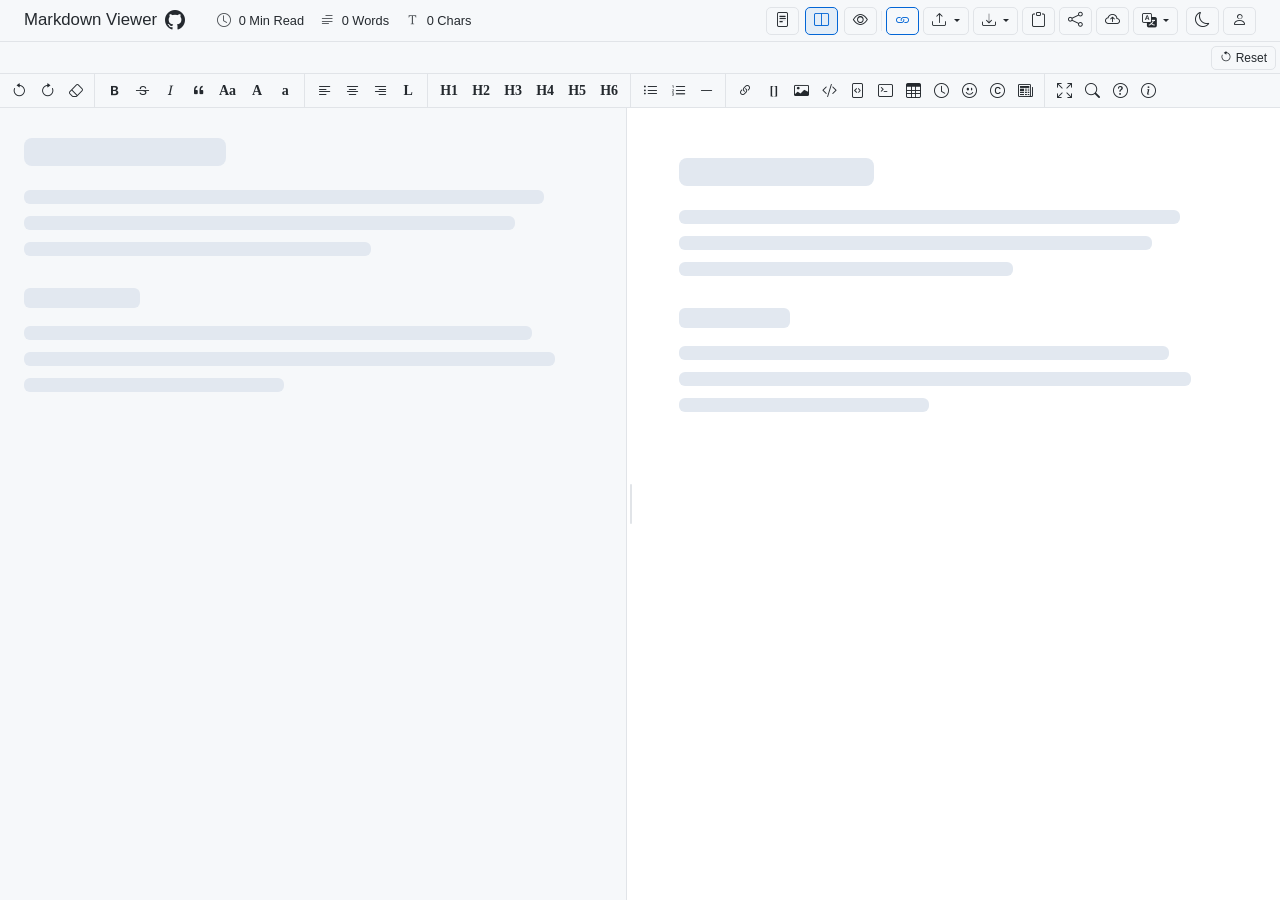
==== index.html @ 0fbd93c2 "share permission ui" ====
<!DOCTYPE html>
<html lang="vi">
<head>
    <meta charset="UTF-8">
    <meta name="viewport" content="width=device-width, initial-scale=1.0">
    <!-- DNS Prefetch & Preconnect CDN Origins to Warm Up Latency -->
    <link rel="preconnect" href="https://cdnjs.cloudflare.com" crossorigin>
    <link rel="preconnect" href="https://cdn.jsdelivr.net" crossorigin>
    <link rel="dns-prefetch" href="https://cdnjs.cloudflare.com">
    <link rel="dns-prefetch" href="https://cdn.jsdelivr.net">

    <!-- PERF-015: Preload critical-path resources for faster discovery -->
    <link rel="preload" href="styles.css" as="style">
    <link rel="preload" href="script.js" as="script">

    <!-- Canonical Link -->
    <link rel="canonical" href="https://markdown.com.vn/">

    <!-- Multilingual Hreflang Tags for Search Crawlers -->
    <link rel="alternate" hreflang="x-default" href="https://markdown.com.vn/" />
    <link rel="alternate" hreflang="en" href="https://markdown.com.vn/?lang=en" />
    <link rel="alternate" hreflang="zh-Hans" href="https://markdown.com.vn/?lang=zh" />
    <link rel="alternate" hreflang="ja" href="https://markdown.com.vn/?lang=ja" />
    <link rel="alternate" hreflang="ko" href="https://markdown.com.vn/?lang=ko" />
    <link rel="alternate" hreflang="pt-BR" href="https://markdown.com.vn/?lang=pt" />
    <link rel="alternate" hreflang="vi" href="https://markdown.com.vn/?lang=vi" />
    <!-- PWA Web Manifest -->
    <link rel="manifest" href="manifest.json">

    <!-- Primary Meta Tags -->
    <meta name="title" content="Trình chỉnh sửa Markdown">
    <meta name="description" content="Công cụ soạn thảo Markdown bảo mật, xem trước trực tiếp, hỗ trợ LaTeX, Mermaid, tô sáng cú pháp và xuất PDF/HTML/MD nhanh chóng trên trình duyệt.">
    <meta name="keywords" content="Trình chỉnh sửa Markdown, GitHub-style markdown, live preview, markdown editor, LaTeX support, Mermaid diagrams, PDF export, syntax highlighting, markdown to HTML, secure markdown tool, client-side markdown viewer, ThisIs-Developer, advanced markdown parser, future markdown viewer, next-gen markdown tool">
    <meta name="author" content="ThisIs-Developer">
    <meta name="robots" content="index, follow">
    <meta name="language" content="Vietnamese">
    <meta name="distribution" content="global">
    <meta name="rating" content="general">

    <!-- Open Graph / Facebook -->
    <meta property="og:type" content="website">
    <meta property="og:url" content="https://markdown.com.vn/">
    <meta property="og:title" content="Công cụ chỉnh sửa Markdown">
    <meta property="og:description" content="Công cụ soạn thảo Markdown bảo mật, xem trước trực tiếp, hỗ trợ LaTeX, Mermaid, tô sáng cú pháp và xuất PDF/HTML/MD nhanh chóng trên trình duyệt.">
    <meta property="og:image" content="https://markdown.com.vn/assets/banner.png">

    <!-- Twitter -->
    <meta property="twitter:card" content="summary_large_image">
    <meta property="twitter:url" content="https://markdown.com.vn/">
    <meta property="twitter:title" content="Trình chỉnh sửa Markdown">
    <meta property="twitter:description" content="Công cụ soạn thảo Markdown bảo mật, xem trước trực tiếp, hỗ trợ LaTeX, Mermaid, tô sáng cú pháp và xuất PDF/HTML/MD nhanh chóng trên trình duyệt.">
    <meta property="twitter:image" content="https://markdown.com.vn/assets/banner.png">
    <style>
      /*body { font-family: Arial, sans-serif; display: flex; flex-direction: column; align-items: center; justify-content: center; height: 100vh; margin: 0; background-color: #f4f4f9; }*/
      /*.container {  text-align: center; }*/
      /*button { background-color: #4285F4; color: white; border: none; padding: 12px 24px; font-size: 16px; border-radius: 4px; cursor: pointer; font-weight: bold; }*/
      /*button:hover { background-color: #357ae8; }*/
      /*.hidden { display: none; }*/
      /*.user-info { margin-top: 20px; }*/
      /*.user-info img { border-radius: 50%; width: 80px; height: 80px; }*/

    </style>
    <!-- JSON-LD Structured Data Schema for Search Rich Snippets -->
    <script type="application/ld+json">
    {
      "@context": "https://schema.org",
      "@type": "WebApplication",
      "name": "Trình chỉnh sửa Markdown",
      "url": "https://markdown.com.vn/",
      "image": "https://markdown.com.vn/assets/icon.png",
      "description": "A powerful GitHub-style Markdown rendering tool with live preview, LaTeX, Mermaid, syntax highlighting, and PDF export.",
      "applicationCategory": "DeveloperApplication",
      "operatingSystem": "All",
      "browserRequirements": "Requires HTML5 compatible browser",
      "author": {
        "@type": "Organization",
        "name": "ThisIs-Developer",
        "url": "https://github.com/ThisIs-Developer"
      },
      "offers": {
        "@type": "Offer",
        "price": "0.00",
        "priceCurrency": "USD"
      }
    }
    </script>

    <title>Trình chỉnh sửa Markdown</title>
    <link href="assets/icon.png" rel="icon" type="image/jpg">
    <!-- Updated libraries to latest versions with Subresource Integrity (SRI) -->
    <link rel="stylesheet" href="https://cdnjs.cloudflare.com/ajax/libs/bootstrap/5.3.2/css/bootstrap.min.css" integrity="sha384-T3c6CoIi6uLrA9TneNEoa7RxnatzjcDSCmG1MXxSR1GAsXEV/Dwwykc2MPK8M2HN" crossorigin="anonymous">
    <link rel="stylesheet" href="https://cdnjs.cloudflare.com/ajax/libs/github-markdown-css/5.3.0/github-markdown.min.css" integrity="sha384-hZuxRjC/Dsr4zEx1JlUhDQqkvqBPp2VLHsgXfnxPq1ULDy1eIdWCiux7nvO1RIZP" crossorigin="anonymous">
    <link rel="preload" href="https://cdn.jsdelivr.net/npm/bootstrap-icons@1.11.3/font/bootstrap-icons.min.css" as="style" integrity="sha384-XGjxtQfXaH2tnPFa9x+ruJTuLE3Aa6LhHSWRr1XeTyhezb4abCG4ccI5AkVDxqC+" crossorigin="anonymous" onload="this.onload=null;this.rel='stylesheet'">
    <noscript><link rel="stylesheet" href="https://cdn.jsdelivr.net/npm/bootstrap-icons@1.11.3/font/bootstrap-icons.min.css" integrity="sha384-XGjxtQfXaH2tnPFa9x+ruJTuLE3Aa6LhHSWRr1XeTyhezb4abCG4ccI5AkVDxqC+" crossorigin="anonymous"></noscript>
    <link rel="stylesheet" href="styles.css">
    
    <!-- Loading order optimized - ensure libraries are loaded asynchronously using defer -->
    <script src="https://cdnjs.cloudflare.com/ajax/libs/marked/9.1.6/marked.min.js" integrity="sha384-odPBjvtXVM/5hOYIr3A1dB+flh0c3wAT3bSesIOqEGmyUA4JoKf/YTWy0XKOYAY7" crossorigin="anonymous" defer></script>
    <script src="https://cdnjs.cloudflare.com/ajax/libs/highlight.js/11.9.0/highlight.min.js" integrity="sha384-F/bZzf7p3Joyp5psL90p/p89AZJsndkSoGwRpXcZhleCWhd8SnRuoYo4d0yirjJp" crossorigin="anonymous" defer></script>
    <script src="https://cdnjs.cloudflare.com/ajax/libs/dompurify/3.0.9/purify.min.js" integrity="sha384-3HPB1XT51W3gGRxAmZ+qbZwRpRlFQL632y8x+adAqCr4Wp3TaWwCLSTAJJKbyWEK" crossorigin="anonymous" defer></script>
    <script src="https://cdnjs.cloudflare.com/ajax/libs/FileSaver.js/2.0.5/FileSaver.min.js" integrity="sha384-PlRSzpewlarQuj5alIadXwjNUX+2eNMKwr0f07ShWYLy8B6TjEbm7ZlcN/ScSbwy" crossorigin="anonymous" defer></script>
    <!-- PERF-002: MathJax, Mermaid, JoyPixels, jsPDF, html2canvas, pako are now lazy-loaded by script.js on first use -->
    <script src="https://cdnjs.cloudflare.com/ajax/libs/js-yaml/4.1.0/js-yaml.min.js" integrity="sha384-+pxiN6T7yvpryuJmE1gM9PX7yQit15auDb+ZwwvJOd/4be2Cie5/IuVXgQb/S9du" crossorigin="anonymous" defer></script>
</head>
<body>
<!--<div class="container">-->
<!--    <h2>Trình chỉnh sửa Markdown</h2>-->

<!--    &lt;!&ndash; Trạng thái chưa đăng nhập &ndash;&gt;-->
<!--    <div id="login-section">-->
<!--        <p>Vui lòng đăng nhập bằng Google để tiếp tục sử dụng công cụ.</p>-->
<!--        <button id="btn-login">Đăng nhập với Google</button>-->
<!--    </div>-->

<!--    &lt;!&ndash; Trạng thái đã đăng nhập &ndash;&gt;-->
<!--    <div id="app-section" class="hidden">-->
<!--        <div class="user-info">-->
<!--            <img id="user-avatar" src="" alt="Avatar">-->
<!--            <h3 id="user-name">Xin chào!</h3>-->
<!--            <p id="user-email"></p>-->
<!--        </div>-->
<!--        <hr>-->


    <div class="app-container">
        <header class="app-header">
            <div class="container-fluid d-flex justify-content-between align-items-center header-container">
                <!-- Left section: Logo, GitHub, Stats -->
                <div class="d-flex align-items-center header-left">
                    <h1 class="h4 mb-0 me-2">Markdown Viewer</h1>
                    <a href="https://github.com/kh0adev/Markdown-Viewer" class="github-link" title="View on GitHub" target="_blank" rel="noopener noreferrer">
                        <i class="bi bi-github"></i>
                    </a>
                    <div id="stats-container" class="stats-container d-flex align-items-center d-none d-md-flex">
                        <div class="stat-item me-3">
                            <i class="bi bi-clock me-1"></i> <span id="reading-time">0</span> <span id="lbl-min-read">Min Read</span>
                        </div>
                        <div class="stat-item me-3">
                            <i class="bi bi-text-paragraph me-1"></i> <span id="word-count">0</span> <span id="lbl-words">Words</span>
                        </div>
                        <div class="stat-item">
                            <i class="bi bi-fonts me-1"></i> <span id="char-count">0</span> <span id="lbl-chars">Chars</span>
                        </div>
                    </div>
                </div>

                <!-- Right section: Toolbar -->
                <div class="toolbar d-none d-md-flex header-right">
                    <div class="toolbar-group view-toolbar" role="group" aria-label="View mode">
                        <button class="tool-button view-toggle-btn" data-view-mode="editor" aria-pressed="false" title="Editor only" aria-label="Editor only">
                            <i class="bi bi-file-text"></i>
                        </button>
                        <button class="tool-button view-toggle-btn is-active" data-view-mode="split" aria-pressed="true" title="Split view" aria-label="Split view">
                            <i class="bi bi-layout-split"></i>
                        </button>
                        <button class="tool-button view-toggle-btn" data-view-mode="preview" aria-pressed="false" title="Preview only" aria-label="Preview only">
                            <i class="bi bi-eye"></i>
                        </button>
                    </div>
                    <span class="toolbar-divider" aria-hidden="true"></span>
                    <button id="toggle-sync" class="tool-button sync-enabled sync-active" title="Toggle Sync Scrolling">
                        <i class="bi bi-link"></i> <span class="btn-text">Sync Off</span>
                    </button>
                    <div class="dropdown">
                        <button class="tool-button dropdown-toggle" type="button" id="importDropdown" data-bs-toggle="dropdown" aria-expanded="false" title="Import Markdown">
                            <i class="bi bi-upload"></i> <span class="btn-text">Import</span>
                        </button>
                        <ul class="dropdown-menu" aria-labelledby="importDropdown">
                            <li><a class="dropdown-item" href="#" id="import-from-file"><i class="bi bi-upload me-2"></i>From files</a></li>
                            <li><a class="dropdown-item" href="#" id="import-from-github"><i class="bi bi-github me-2"></i>From GitHub</a></li>
                        </ul>
                    </div>
                    <input type="file" id="file-input" class="file-input" accept=".md,.markdown,text/markdown">
                    
                    <div class="dropdown">
                        <button class="tool-button dropdown-toggle" type="button" id="exportDropdown" data-bs-toggle="dropdown" aria-expanded="false" title="Export Markdown">
                            <i class="bi bi-download"></i> <span class="btn-text">Export</span>
                        </button>
                        <ul class="dropdown-menu" aria-labelledby="exportDropdown">
                            <li><a class="dropdown-item" href="#" id="export-md"><i class="bi bi-file-earmark-text me-2"></i>Markdown (.md)</a></li>
                            <li><a class="dropdown-item" href="#" id="export-html"><i class="bi bi-file-earmark-code me-2"></i>HTML</a></li>
                            <li><a class="dropdown-item" href="#" id="export-pdf"><i class="bi bi-file-earmark-pdf me-2"></i>PDF</a></li>
                        </ul>
                    </div>
                    
                    <button id="copy-markdown-button" class="tool-button" title="Copy Markdown">
                        <i class="bi bi-clipboard"></i> <span class="btn-text">Copy</span>
                    </button>
                    
                    <button id="share-button" class="tool-button" title="Share via URL">
                        <i class="bi bi-share"></i> <span class="btn-text">Share</span>
                    </button>
                    
                    <button id="auto-share-btn" class="tool-button auto-share-off" title="Auto-share: Off — Save changes to cloud automatically">
                        <i class="bi bi-cloud-arrow-up"></i> <span class="btn-text">Auto Share</span>
                    </button>
                    
                    <div class="dropdown me-1">
                        <button class="tool-button dropdown-toggle" type="button" id="languageDropdown" data-bs-toggle="dropdown" aria-expanded="false" title="Switch Language">
                            <i class="bi bi-translate"></i> <span id="current-lang-label" class="btn-text">Tiếng Việt</span>
                        </button>
                        <ul class="dropdown-menu dropdown-menu-end" aria-labelledby="languageDropdown">
                            <li><a class="dropdown-item lang-select-item active" href="#" data-lang="en">🇺🇸 English</a></li>
                            <li><a class="dropdown-item lang-select-item" href="#" data-lang="zh">🇨🇳 简体中文</a></li>
                            <li><a class="dropdown-item lang-select-item" href="#" data-lang="ja">🇯🇵 日本語</a></li>
                            <li><a class="dropdown-item lang-select-item" href="#" data-lang="ko">🇰🇷 한국어</a></li>
                            <li><a class="dropdown-item lang-select-item" href="#" data-lang="pt">🇧🇷 Português (Brasil)</a></li>
                            <li><a class="dropdown-item lang-select-item" href="#" data-lang="vi">🇻🇳 Tiếng Việt</a></li>
                        </ul>
                    </div>

                    <button id="theme-toggle" class="tool-button" title="Toggle Dark Mode">
                        <i class="bi bi-moon"></i>
                    </button>

                    <button id="btn-login" class="tool-button" hidden title="Đăng nhập với Google">
                        <i class="bi bi-person"></i>
                    </button>
                    <button id="btn-account" class="tool-button" title="Tài khoản">
                        <i class="bi bi-person"></i>
                    </button>
                    <div id="account-dropdown" class="account-dropdown">
                        <div class="account-dropdown-header">
                            <img id="account-dropdown-avatar" class="account-dropdown-avatar" src="" alt="">
                            <div class="account-dropdown-user">
                                <span id="account-dropdown-name" class="account-dropdown-name"></span>
                                <span id="account-dropdown-email" class="account-dropdown-email"></span>
                            </div>
                        </div>
                        <div class="account-dropdown-divider"></div>
                        <div class="account-dropdown-docs-header">
                            <i class="bi bi-files"></i> Tài liệu của tôi
                        </div>
                        <div id="account-dropdown-docs" class="account-dropdown-docs">
                            <div class="account-dropdown-docs-loading">
                                <i class="bi bi-arrow-repeat"></i> Đang tải...
                            </div>
                        </div>
                        <div class="account-dropdown-divider"></div>
                        <button id="account-dropdown-logout" class="account-dropdown-item account-dropdown-item-danger">
                            <i class="bi bi-box-arrow-right"></i> Đăng xuất
                        </button>
                    </div>
                </div>
                
                <!-- Hamburger menu for mobile -->
                <div class="mobile-menu d-md-none">
                    <button id="mobile-menu-toggle" class="tool-button" title="Menu">
                        <i class="bi bi-list"></i>
                    </button>
                    
                    <div id="mobile-menu-panel" class="mobile-menu-panel">
                        <div class="mobile-menu-header">
                            <h2 class="h5 m-0">Menu</h2>
                            <button id="close-mobile-menu" class="tool-button" aria-label="Close menu">
                                <i class="bi bi-x-lg"></i>
                            </button>
                        </div>

                        <!-- Mobile Document Tabs Section -->
                        <div class="mobile-tabs-section mb-3">
                            <div class="mobile-tabs-header">
                                <span class="mobile-tabs-label"><i class="bi bi-files me-1"></i> Documents</span>
                                <button id="mobile-new-tab-btn" class="mobile-new-tab-btn" title="New document" aria-label="New document">
                                    <i class="bi bi-plus-lg"></i>
                                </button>
                            </div>
                            <div id="mobile-tab-list" class="mobile-tab-list" role="tablist" aria-label="Document tabs">
                                <!-- Dynamically populated by JavaScript -->
                            </div>
                            <button id="mobile-tab-reset-btn" class="tab-reset-btn mt-2 w-100" title="Reset all files" aria-label="Reset all files">
                                <i class="bi bi-arrow-counterclockwise"></i> Reset all files
                            </button>
                        </div>

                        <!-- Story 1.4: Mobile View Mode Buttons -->
                        <div class="mobile-view-mode-group mb-3" role="group" aria-label="View mode">
                            <button class="mobile-view-mode-btn" data-mode="editor" aria-pressed="false" title="Editor only">
                                <i class="bi bi-file-text"></i>
                                <span>Editor</span>
                            </button>
                            <button class="mobile-view-mode-btn active" data-mode="split" aria-pressed="true" title="Split view">
                                <i class="bi bi-layout-split"></i>
                                <span>Split</span>
                            </button>
                            <button class="mobile-view-mode-btn" data-mode="preview" aria-pressed="false" title="Preview only">
                                <i class="bi bi-eye"></i>
                                <span>Preview</span>
                            </button>
                        </div>

                        <div class="mobile-stats-container mb-3">
                            <div class="stat-item mb-2">
                                <i class="bi bi-clock me-1"></i> <span id="mobile-reading-time">0</span> <span id="lbl-mobile-min-read">Min Read</span>
                            </div>
                            <div class="stat-item mb-2">
                                <i class="bi bi-text-paragraph me-1"></i> <span id="mobile-word-count">0</span> <span id="lbl-mobile-words">Words</span>
                            </div>
                            <div class="stat-item">
                                <i class="bi bi-fonts me-1"></i> <span id="mobile-char-count">0</span> <span id="lbl-mobile-chars">Chars</span>
                            </div>
                        </div>

                        <div class="mobile-menu-items">
                            <button id="mobile-toggle-sync" class="mobile-menu-item tool-button sync-enabled sync-active" title="Toggle Sync Scrolling">
                                <i class="bi bi-link"></i> Sync Off
                            </button>
                            
                            <button id="mobile-import-button" class="mobile-menu-item" title="Import from files">
                                <i class="bi bi-upload me-2"></i> Import from files
                            </button>
                            
                            <button id="mobile-import-github-button" class="mobile-menu-item" title="Import from GitHub">
                                <i class="bi bi-github me-2"></i> Import from GitHub
                            </button>
                            
                            <button id="mobile-export-md" class="mobile-menu-item" title="Export as Markdown">
                                <i class="bi bi-file-earmark-text me-2"></i> Export as Markdown
                            </button>
                            
                            <button id="mobile-export-html" class="mobile-menu-item" title="Export as HTML">
                                <i class="bi bi-file-earmark-code me-2"></i> Export as HTML
                            </button>
                            
                            <button id="mobile-export-pdf" class="mobile-menu-item" title="Export as PDF">
                                <i class="bi bi-file-earmark-pdf me-2"></i> Export as PDF
                            </button>
                            
                            <button id="mobile-copy-markdown" class="mobile-menu-item" title="Copy Markdown">
                                <i class="bi bi-clipboard me-2"></i> Copy
                            </button>
                            
                            <button id="mobile-share-button" class="mobile-menu-item" title="Share via URL">
                                <i class="bi bi-share me-2"></i> Share
                            </button>
                            
                            <button id="mobile-auto-share-btn" class="mobile-menu-item auto-share-off" title="Auto-share: Off">
                                <i class="bi bi-cloud-arrow-up me-2"></i> Auto Share
                            </button>
                            
                            <button id="mobile-direction-toggle" class="mobile-menu-item" title="Toggle RTL/LTR">
                                <i class="bi bi-text-right me-2"></i> Switch to RTL
                            </button>
                            <div class="mobile-menu-item dropdown w-100 p-0 border-0">
                                <button class="mobile-menu-item w-100 text-start dropdown-toggle" type="button" id="mobileLanguageDropdown" data-bs-toggle="dropdown" aria-expanded="false" title="Switch Language">
                                    <i class="bi bi-translate me-2"></i> Language: <span id="mobile-current-lang-label">Tiếng Việt</span>
                                </button>
                                <ul class="dropdown-menu w-100" aria-labelledby="mobileLanguageDropdown">
                                    <li><a class="dropdown-item lang-select-item active" href="#" data-lang="en">us English</a></li>
                                    <li><a class="dropdown-item lang-select-item" href="#" data-lang="zh">CN 简体中文</a></li>
                                    <li><a class="dropdown-item lang-select-item" href="#" data-lang="ja">JP 日本語</a></li>
                                    <li><a class="dropdown-item lang-select-item" href="#" data-lang="ko">KR 한국어</a></li>
                                    <li><a class="dropdown-item lang-select-item" href="#" data-lang="pt">BR Português (Brasil)</a></li>
                                    <li><a class="dropdown-item lang-select-item" href="#" data-lang="vi">VN Tiếng Việt</a></li>
                                </ul>
                            </div>
                            <button id="mobile-theme-toggle" class="mobile-menu-item" title="Toggle Dark Mode">
                                <i class="bi bi-moon me-2"></i> Dark Mode
                            </button>
                        </div>
                    </div>
                    
                    <div id="mobile-menu-overlay"></div>
                </div>
            </div>
        </header>

        <!-- Tab Bar -->
        <div class="tab-bar" id="tab-bar">
          <div class="tab-list" id="tab-list" role="tablist" aria-label="Document tabs"></div>
          <button class="tab-reset-btn" id="tab-reset-btn" title="Reset all files" aria-label="Reset all files">
            <i class="bi bi-arrow-counterclockwise"></i> Reset
          </button>
        </div>

        <!-- Markdown Formatting Toolbar -->
        <div class="markdown-format-toolbar" id="markdown-format-toolbar" role="toolbar" aria-label="Thanh công cụ định dạng Markdown">
          <div class="markdown-toolbar-group">
            <button type="button" class="markdown-tool-btn" data-md-action="undo" title="Hoàn tác" aria-label="Hoàn tác"><i class="bi bi-arrow-counterclockwise"></i></button>
            <button type="button" class="markdown-tool-btn" data-md-action="redo" title="Làm lại" aria-label="Làm lại"><i class="bi bi-arrow-clockwise"></i></button>
            <button type="button" class="markdown-tool-btn" data-md-action="clear-formatting" title="Xóa định dạng Markdown" aria-label="Xóa định dạng Markdown"><i class="bi bi-eraser"></i></button>
          </div>
          <div class="markdown-toolbar-group">
            <button type="button" class="markdown-tool-btn" data-md-action="bold" title="In đậm" aria-label="In đậm"><i class="bi bi-type-bold"></i></button>
            <button type="button" class="markdown-tool-btn" data-md-action="strike" title="Gạch ngang" aria-label="Gạch ngang"><i class="bi bi-type-strikethrough"></i></button>
            <button type="button" class="markdown-tool-btn" data-md-action="italic" title="In nghiêng" aria-label="In nghiêng"><i class="bi bi-type-italic"></i></button>
            <button type="button" class="markdown-tool-btn" data-md-action="quote" title="Trích dẫn" aria-label="Trích dẫn"><i class="bi bi-quote"></i></button>
            <button type="button" class="markdown-tool-btn text-tool" data-md-action="title-case" title="Viết hoa chữ cái đầu" aria-label="Viết hoa chữ cái đầu">Aa</button>
            <button type="button" class="markdown-tool-btn text-tool" data-md-action="uppercase" title="Viết hoa toàn bộ" aria-label="Viết hoa toàn bộ">A</button>
            <button type="button" class="markdown-tool-btn text-tool" data-md-action="lowercase" title="Viết thường toàn bộ" aria-label="Viết thường toàn bộ">a</button>
          </div>
          <div class="markdown-toolbar-group">
            <button type="button" class="markdown-tool-btn" data-md-action="align-left" title="Căn trái" aria-label="Căn trái"><i class="bi bi-text-left"></i></button>
            <button type="button" class="markdown-tool-btn" data-md-action="align-center" title="Căn giữa" aria-label="Căn giữa"><i class="bi bi-text-center"></i></button>
            <button type="button" class="markdown-tool-btn" data-md-action="align-right" title="Căn phải" aria-label="Căn phải"><i class="bi bi-text-right"></i></button>
            <button type="button" id="direction-toggle" class="markdown-tool-btn text-tool" title="Chuyển sang RTL" aria-label="Chuyển hướng văn bản" aria-pressed="false">L</button>
          </div>
          <div class="markdown-toolbar-group heading-group">
            <button type="button" class="markdown-tool-btn text-tool" data-md-action="heading" data-md-level="1" title="Tiêu đề 1" aria-label="Tiêu đề 1">H1</button>
            <button type="button" class="markdown-tool-btn text-tool" data-md-action="heading" data-md-level="2" title="Tiêu đề 2" aria-label="Tiêu đề 2">H2</button>
            <button type="button" class="markdown-tool-btn text-tool" data-md-action="heading" data-md-level="3" title="Tiêu đề 3" aria-label="Tiêu đề 3">H3</button>
            <button type="button" class="markdown-tool-btn text-tool" data-md-action="heading" data-md-level="4" title="Tiêu đề 4" aria-label="Tiêu đề 4">H4</button>
            <button type="button" class="markdown-tool-btn text-tool" data-md-action="heading" data-md-level="5" title="Tiêu đề 5" aria-label="Tiêu đề 5">H5</button>
            <button type="button" class="markdown-tool-btn text-tool" data-md-action="heading" data-md-level="6" title="Tiêu đề 6" aria-label="Tiêu đề 6">H6</button>
          </div>
          <div class="markdown-toolbar-group">
            <button type="button" class="markdown-tool-btn" data-md-action="unordered-list" title="Danh sách gạch đầu dòng" aria-label="Danh sách gạch đầu dòng"><i class="bi bi-list-ul"></i></button>
            <button type="button" class="markdown-tool-btn" data-md-action="ordered-list" title="Danh sách đánh số" aria-label="Danh sách đánh số"><i class="bi bi-list-ol"></i></button>
            <button type="button" class="markdown-tool-btn" data-md-action="horizontal-rule" title="Đường kẻ ngang" aria-label="Đường kẻ ngang"><i class="bi bi-dash-lg"></i></button>
          </div>
          <div class="markdown-toolbar-group">
            <button type="button" class="markdown-tool-btn" data-md-action="link" title="Liên kết" aria-label="Liên kết"><i class="bi bi-link-45deg"></i></button>
            <button type="button" class="markdown-tool-btn text-tool" data-md-action="reference" title="Tham chiếu" aria-label="Tham chiếu"><i></i></button>
            <button type="button" class="markdown-tool-btn" data-md-action="image" title="Hình ảnh" aria-label="Hình ảnh"><i class="bi bi-card-image"></i></button>
            <button type="button" class="markdown-tool-btn" data-md-action="inline-code" title="Code nội dòng" aria-label="Code nội dòng"><i class="bi bi-code-slash"></i></button>
            <button type="button" class="markdown-tool-btn" data-md-action="code-block" title="Khối code" aria-label="Khối code"><i class="bi bi-file-code"></i></button>
            <button type="button" class="markdown-tool-btn" data-md-action="terminal-block" title="Khối terminal" aria-label="Khối terminal"><i class="bi bi-terminal"></i></button>
            <button type="button" class="markdown-tool-btn" data-md-action="table" title="Bảng" aria-label="Bảng"><i class="bi bi-table"></i></button>
            <button type="button" class="markdown-tool-btn" data-md-action="date-time" title="Ngày và giờ" aria-label="Ngày và giờ"><i class="bi bi-clock"></i></button>
            <button type="button" class="markdown-tool-btn" data-md-action="emoji" title="Emoji" aria-label="Emoji"><i class="bi bi-emoji-smile"></i></button>
            <button type="button" class="markdown-tool-btn" data-md-action="symbols" title="Ký hiệu &amp; HTML entities" aria-label="Ký hiệu &amp; HTML entities"><i class="bi bi-c-circle"></i></button>
            <button type="button" class="markdown-tool-btn" data-md-action="alert" title="Cảnh báo Markdown" aria-label="Cảnh báo Markdown"><i class="bi bi-newspaper"></i></button>
          </div>
          <div class="markdown-toolbar-group">
            <button type="button" class="markdown-tool-btn" data-md-action="fullscreen" title="Toàn màn hình" aria-label="Toàn màn hình"><i class="bi bi-arrows-fullscreen"></i></button>
            <button type="button" class="markdown-tool-btn" data-md-action="find" title="Tìm kiếm &amp; Thay thế" aria-label="Tìm kiếm &amp; Thay thế"><i class="bi bi-search"></i></button>
            <button type="button" class="markdown-tool-btn" data-md-action="help" title="Trợ giúp" aria-label="Trợ giúp"><i class="bi bi-question-circle"></i></button>
            <button type="button" class="markdown-tool-btn" data-md-action="info" title="Giới thiệu về Markdown" aria-label="Giới thiệu về Markdown"><i class="bi bi-info-circle"></i></button>
          </div>
        </div>

        <!-- Reset Confirmation Modal -->
        <div id="reset-confirm-modal" class="reset-modal-overlay" role="dialog" aria-modal="true" aria-labelledby="reset-modal-title" aria-hidden="true" style="display:none;">
          <div class="reset-modal-box reset-modal-box--wide">
            <p id="reset-modal-title" class="reset-modal-message">Bạn có chắc muốn xóa tất cả tập tin?</p>
            <div class="reset-modal-actions">
              <button class="reset-modal-btn reset-modal-cancel" id="reset-modal-cancel">Hủy</button>
              <button class="reset-modal-btn reset-modal-confirm" id="reset-modal-confirm">Xóa tất cả</button>
            </div>
          </div>
        </div>

        <!-- Clear Markdown Formatting Modal -->
        <div id="clear-formatting-modal" class="reset-modal-overlay modal-overlay" role="dialog" aria-modal="true" aria-labelledby="clear-formatting-title" aria-hidden="true" style="display:none;">
          <div class="reset-modal-box reset-modal-box--wide modal-box">
            <div class="modal-header">
              <p id="clear-formatting-title" class="reset-modal-message">Xóa định dạng Markdown?</p>
              <button type="button" class="modal-close-btn" id="clear-formatting-close" aria-label="Đóng hộp thoại xóa định dạng">
                <i class="bi bi-x-lg"></i>
              </button>
            </div>
            <p class="modal-subtext">Chỉ định dạng Markdown trong nội dung tài liệu này bị xóa. Bản thân tập tin không bị xóa.</p>
            <div class="reset-modal-actions">
              <button class="reset-modal-btn reset-modal-cancel" id="clear-formatting-cancel">Hủy</button>
              <button class="reset-modal-btn reset-modal-confirm" id="clear-formatting-confirm">Xóa định dạng</button>
            </div>
          </div>
        </div>

        <!-- Find & Replace Floating Panel -->
        <div id="find-replace-modal" class="find-replace-panel" role="region" aria-label="Tìm kiếm và Thay thế" style="display:none;">
          <div class="find-replace-header" id="find-replace-drag-handle">
            <span class="find-replace-title"><i class="bi bi-search me-1"></i> Tìm kiếm &amp; Thay thế</span>
            <div class="find-replace-header-actions">
              <button type="button" class="panel-icon-btn" id="find-replace-reset" title="Đặt lại vị trí" aria-label="Đặt lại vị trí"><i class="bi bi-arrow-counterclockwise"></i></button>
              <button type="button" class="panel-icon-btn" id="find-replace-dock" title="Chuyển chế độ ghim" aria-label="Chuyển chế độ ghim"><i class="bi bi-layout-sidebar-reverse"></i></button>
              <button type="button" class="panel-icon-btn" id="find-replace-close-icon" aria-label="Đóng bảng tìm kiếm và thay thế"><i class="bi bi-x-lg"></i></button>
            </div>
          </div>
          <div class="find-replace-body">
            <!-- Find Row -->
            <div class="find-replace-field-row">
              <div class="find-input-container">
                <input type="text" id="find-replace-input" class="find-input-field" placeholder="Tìm" aria-label="Từ khóa tìm kiếm" />
                <div class="find-options-group">
                  <button type="button" class="find-option-btn" id="find-case" title="Phân biệt hoa thường (Aa)" aria-label="Phân biệt hoa thường">Aa</button>
                  <button type="button" class="find-option-btn" id="find-word" title="Tìm toàn bộ từ (W)" aria-label="Tìm toàn bộ từ">W</button>
                  <button type="button" class="find-option-btn" id="find-regex" title="Dùng biểu thức chính quy (.*)" aria-label="Dùng biểu thức chính quy">.*</button>
                  <button type="button" class="find-option-btn" id="find-sel" title="Tìm trong vùng chọn (Sel)" aria-label="Tìm trong vùng chọn"><i class="bi bi-align-start"></i></button>
                </div>
              </div>
            </div>
            
            <!-- Real-time Regex Error Box -->
            <div id="find-replace-error" class="find-error-drawer" style="display:none;">
              <i class="bi bi-exclamation-triangle-fill me-1"></i> <span id="regex-error-msg"></span>
            </div>

            <!-- Replace Row -->
            <div class="find-replace-field-row">
              <div class="replace-input-container">
                <input type="text" id="find-replace-with" class="find-input-field" placeholder="Thay thế" aria-label="Thay thế bằng" />
                <div class="find-options-group">
                  <button type="button" class="find-option-btn" id="replace-preserve-case" title="Giữ nguyên chữ hoa/thường (Ab)" aria-label="Giữ nguyên chữ hoa/thường">Ab</button>
                  <button type="button" class="find-option-btn active" id="find-wrap" title="Vòng quanh (Wrap)" aria-label="Vòng quanh" aria-pressed="true">Wrap</button>
                </div>
              </div>
            </div>

            <!-- Meta Controls Row -->
            <div class="find-replace-meta-row">
              <span id="find-replace-count" class="find-match-count" role="status" aria-live="polite">0 / 0 kết quả</span>
              <div class="find-nav-group">
                <button type="button" class="find-nav-arrow-btn" id="find-prev" title="Kết quả trước (Shift+Enter)" aria-label="Kết quả trước" disabled>
                  <i class="bi bi-chevron-up"></i>
                </button>
                <button type="button" class="find-nav-arrow-btn" id="find-next" title="Kết quả tiếp (Enter)" aria-label="Kết quả tiếp" disabled>
                  <i class="bi bi-chevron-down"></i>
                </button>
              </div>
            </div>

            <!-- Advanced Drawer Toggle -->
            <div class="find-drawer-toggle-row">
              <button type="button" class="drawer-toggle-btn" id="fr-drawer-toggle" aria-expanded="false">
                <i class="bi bi-chevron-right me-1"></i> Tùy chọn nâng cao
              </button>
            </div>

            <!-- Collapsible Drawer -->
            <div id="fr-drawer-content" class="find-replace-drawer-content" style="display:none;">
              <div class="drawer-field">
                <label for="find-replace-scope" class="drawer-label">Bộ lọc phạm vi</label>
                <select id="find-replace-scope" class="drawer-select">
                  <option value="entire">Toàn bộ tài liệu</option>
                  <option value="heading">Chỉ tiêu đề</option>
                  <option value="code">Chỉ khối code</option>
                  <option value="latex">Chỉ khối LaTeX</option>
                  <option value="mermaid">Chỉ khối Mermaid</option>
                  <option value="plain">Chỉ văn bản thường</option>
                </select>
              </div>
              <div class="drawer-field">
                <label for="find-replace-history" class="drawer-label">Lịch sử tìm kiếm</label>
                <select id="find-replace-history" class="drawer-select">
                  <option value="">Truy vấn gần đây...</option>
                </select>
              </div>
              <div class="drawer-field check-field">
                <input type="checkbox" id="find-replace-diff-toggle" class="drawer-checkbox" />
                <label for="find-replace-diff-toggle" class="drawer-label-checkbox">Hiện xem trước thay đổi trước khi thay thế</label>
              </div>
            </div>
          </div>

          <!-- Actions Footer -->
          <div class="find-replace-actions-footer">
            <button type="button" class="fr-action-btn" id="find-replace-current" disabled>Thay thế</button>
            <button type="button" class="fr-action-btn" id="find-replace-all" disabled>Thay thế tất cả</button>
            <button type="button" class="fr-action-btn secondary" id="find-replace-reset-footer" title="Đặt lại vị trí">Đặt lại</button>
            <button type="button" class="fr-action-btn secondary" id="find-replace-close">Đóng</button>
          </div>
        </div>

        <!-- Diff Preview Modal -->
        <div id="find-replace-diff-modal" class="reset-modal-overlay modal-overlay" role="dialog" aria-modal="true" aria-labelledby="diff-modal-title" aria-hidden="true" style="display:none;">
          <div class="reset-modal-box reset-modal-box--xl modal-box">
            <div class="modal-header">
              <p id="diff-modal-title" class="reset-modal-message">Xem trước thay đổi</p>
              <button type="button" class="modal-close-btn" id="find-replace-diff-close-icon" aria-label="Đóng hộp thoại xem trước thay đổi">
                <i class="bi bi-x-lg"></i>
              </button>
            </div>
            <div class="modal-body diff-preview-body">
              <p class="modal-subtext">Xem lại các thay đổi được đề xuất trước khi áp dụng vào tài liệu.</p>
              <div class="diff-container" id="find-replace-diff-container">
                <!-- Populated dynamically -->
              </div>
            </div>
            <div class="reset-modal-actions">
              <button class="reset-modal-btn reset-modal-cancel" id="find-replace-diff-cancel">Hủy</button>
              <button class="reset-modal-btn reset-modal-confirm" id="find-replace-diff-confirm">Áp dụng thay đổi</button>
            </div>
          </div>
        </div>


        <!-- Help Modal -->
        <div id="help-modal" class="reset-modal-overlay modal-overlay" role="dialog" aria-modal="true" aria-labelledby="help-modal-title" aria-hidden="true" style="display:none;">
          <div class="reset-modal-box reset-modal-box--xl modal-box">
            <div class="modal-header">
              <p id="help-modal-title" class="reset-modal-message">Trợ giúp Markdown Viewer</p>
              <button type="button" class="modal-close-btn" id="help-modal-close-icon" aria-label="Đóng hộp thoại trợ giúp">
                <i class="bi bi-x-lg"></i>
              </button>
            </div>
            <div class="modal-body">
              <div class="modal-section">
                <h3 class="modal-section-title">Phím tắt ứng dụng</h3>
                <ul class="modal-list">
                  <li>Dùng các nút chế độ xem trên thanh công cụ để chuyển giữa Soạn thảo, Chia đôi và Xem trước.</li>
                  <li>Cuộn đồng bộ có sẵn ở chế độ Chia đôi để giữ soạn thảo và xem trước khớp nhau.</li>
                  <li>Nhập, Xuất, Sao chép, Chia sẻ và Chuyển đổi giao diện luôn có sẵn trên thanh công cụ.</li>
                </ul>
              </div>
              <div class="modal-section">
                <h3 class="modal-section-title">Mô tả thanh công cụ</h3>
                <ul class="modal-list">
                  <li>Hoàn tác/Làm lại và Xóa định dạng giúp bạn quản lý thay đổi nhanh chóng.</li>
                  <li>Công cụ định dạng văn bản bao gồm đậm, nghiêng, gạch ngang, trích dẫn, tiêu đề và danh sách.</li>
                  <li>Công cụ chèn thêm liên kết, hình ảnh, khối code, bảng, emoji, ký hiệu và cảnh báo.</li>
                  <li>Dùng Toàn màn hình, Tìm kiếm &amp; Thay thế, Trợ giúp và Giới thiệu để tập trung chỉnh sửa.</li>
                </ul>
              </div>
              <div class="modal-section">
                <h3 class="modal-section-title">Mẹo Markdown</h3>
                <ul class="modal-list">
                  <li>Tạo tiêu đề với tiền tố <code>#</code>, <code>##</code> và <code>###</code>.</li>
                  <li>Nhấn mạnh văn bản với <code>**đậm**</code>, <code>*nghiêng*</code> hoặc <code>~~gạch ngang~~</code>.</li>
                  <li>Dùng <code>-</code> hoặc <code>1.</code> để tạo danh sách, và ba dấu backtick cho khối code.</li>
                </ul>
              </div>
              <div class="modal-section">
                <h3 class="modal-section-title">Phím tắt bàn phím</h3>
                <ul class="modal-list">
                  <li><kbd>Ctrl</kbd>/<kbd>⌘</kbd> + <kbd>Z</kbd> &mdash; Hoàn tác</li>
                  <li><kbd>Ctrl</kbd>/<kbd>⌘</kbd> + <kbd>Shift</kbd> + <kbd>Z</kbd> &mdash; Làm lại</li>
                  <li><kbd>Ctrl</kbd>/<kbd>⌘</kbd> + <kbd>F</kbd> &mdash; Mở Tìm kiếm &amp; Thay thế</li>
                  <li><kbd>Ctrl</kbd>/<kbd>⌘</kbd> + <kbd>C</kbd>/<kbd>V</kbd> &mdash; Sao chép/Dán</li>
                </ul>
              </div>
            </div>
            <div class="reset-modal-actions">
              <button class="reset-modal-btn reset-modal-cancel" id="help-modal-close">Đóng</button>
            </div>
          </div>
        </div>

        <!-- About Markdown Modal -->
        <div id="about-modal" class="reset-modal-overlay modal-overlay" role="dialog" aria-modal="true" aria-labelledby="about-modal-title" aria-hidden="true" style="display:none;">
          <div class="reset-modal-box reset-modal-box--xl modal-box">
            <div class="modal-header">
              <p id="about-modal-title" class="reset-modal-message">Giới thiệu về Markdown</p>
              <button type="button" class="modal-close-btn" id="about-modal-close-icon" aria-label="Đóng hộp thoại giới thiệu">
                <i class="bi bi-x-lg"></i>
              </button>
            </div>
            <div class="modal-body">
              <div class="about-header">
                <img src="assets/icon.png" alt="Markdown Viewer logo" class="about-logo" width="64" height="64" />
                <div class="about-details">
                  <h3 class="about-title">Markdown Viewer</h3>
                  <p class="about-description">Trình soạn thảo Markdown phong cách GitHub với xem trước trực tiếp, biểu đồ, toán học, tô sáng cú pháp và công cụ xuất file.</p>
                  <p class="about-meta">Phiên bản <span id="about-version"></span> &bull; Apache License 2.0 &bull; Mã nguồn mở</p>
                </div>
              </div>
              <div class="modal-section">
                <h3 class="modal-section-title">Liên kết mã nguồn mở</h3>
                <ul class="modal-list">
                  <li><a href="https://github.com/kh0adev/Markdown-Viewer/blob/main/LICENSE" target="_blank" rel="noopener noreferrer">Apache License 2.0</a></li>
                  <li><a href="https://github.com/kh0adev/Markdown-Viewer" target="_blank" rel="noopener noreferrer">GitHub Repository</a></li>
                  <li><a href="https://github.com/kh0adev/Markdown-Viewer/wiki/Contributing" target="_blank" rel="noopener noreferrer">Hướng dẫn đóng góp</a></li>
                  <li><a href="https://github.com/kh0adev/Markdown-Viewer/issues/new/choose" target="_blank" rel="noopener noreferrer">Báo cáo lỗi</a></li>
                  <li><a href="https://github.com/kh0adev/Markdown-Viewer/discussions" target="_blank" rel="noopener noreferrer">Cộng đồng &amp; Hỗ trợ</a></li>
                </ul>
                <p class="modal-subtext">Để yêu cầu tính năng, hãy mở một issue GitHub hoặc bắt đầu thảo luận để cộng đồng cùng đóng góp ý kiến.</p>
              </div>
              <div class="modal-section">
                <h3 class="modal-section-title">Tài nguyên Markdown</h3>
                <ul class="modal-list">
                  <li><a href="https://github.com/kh0adev/Markdown-Viewer/wiki/Markdown-Reference" target="_blank" rel="noopener noreferrer">Tham khảo cú pháp Markdown</a></li>
                </ul>
              </div>
              <div class="modal-section">
                <h3 class="modal-section-title">Công nghệ sử dụng</h3>
                <ul class="modal-list">
                  <li>HTML, CSS và JavaScript với Bootstrap 5 cho bố cục và giao diện.</li>
                  <li>Marked, DOMPurify, Highlight.js, Mermaid, MathJax và Emoji Toolkit cho hiển thị.</li>
                </ul>
              </div>
              <div class="modal-section">
                <h3 class="modal-section-title">Ghi công mã nguồn mở</h3>
                <p class="modal-subtext">Markdown Viewer được xây dựng trên các thư viện mã nguồn mở được duy trì bởi cộng đồng. Cảm ơn tất cả người đóng góp và người duy trì.</p>
              </div>
            </div>
            <div class="reset-modal-actions">
              <button class="reset-modal-btn reset-modal-cancel" id="about-modal-close">Đóng</button>
            </div>
          </div>
        </div>

        <!-- Share Modal -->
        <div id="share-modal" class="reset-modal-overlay modal-overlay" role="dialog" aria-modal="true"
          aria-labelledby="share-modal-title" aria-hidden="true" style="display:none;">
          <div class="reset-modal-box reset-modal-box--wide modal-box">
            <div class="modal-header">
              <p id="share-modal-title" class="reset-modal-message">Chia sẻ tài liệu</p>
              <button type="button" class="modal-close-btn" id="share-modal-close-icon" aria-label="Đóng hộp thoại chia sẻ">
                <i class="bi bi-x-lg"></i>
              </button>
            </div>
            <div class="modal-body">
              <div id="public-section" class="share-permission-restricted">
                <div class="share-public-permission" id="share-public-permission-section">
                  <label class="share-public-label" for="share-public-permission">Quyền truy cập:</label>
                  <select id="share-public-permission" class="share-public-select">
                    <option value="restricted" selected>Hạn chế</option>
                    <option value="anyone">Bất kì ai có liên kết</option>
                  </select>
                </div>
                <div id="share-permission-details">
                <p class="share-modal-description">Chọn cách người nhận có thể tương tác với tài liệu này.</p>
                <div class="share-mode-cards">
                  <label class="share-mode-card" id="share-card-view" for="share-mode-view">
                    <input type="radio" id="share-mode-view" name="share-mode" value="view" checked />
                    <span class="share-card-icon"><i class="bi bi-eye"></i></span>
                    <span class="share-card-body">
                      <span class="share-card-title">Chỉ xem</span>
                      <span class="share-card-desc">Mở ở chế độ xem trước. Trình soạn thảo được ẩn.</span>
                    </span>
                    <span class="share-card-check"><i class="bi bi-check-lg"></i></span>
                  </label>
                  <label class="share-mode-card" id="share-card-edit" for="share-mode-edit">
                    <input type="radio" id="share-mode-edit" name="share-mode" value="edit" />
                    <span class="share-card-icon"><i class="bi bi-pencil-square"></i></span>
                    <span class="share-card-body">
                      <span class="share-card-title">Chỉnh sửa</span>
                      <span class="share-card-desc">Mở ở chế độ chia đôi soạn thảo + xem trước.</span>
                    </span>
                    <span class="share-card-check"><i class="bi bi-check-lg"></i></span>
                  </label>
                </div>
                <div class="share-url-row">
                  <input type="text" id="share-url-input" class="rename-modal-input share-url-input" readonly
                    placeholder="Đang tạo liên kết…" aria-label="URL chia sẻ" />
                  <button class="reset-modal-btn share-copy-btn" id="share-copy-btn" title="Sao chép liên kết">
                    <i class="bi bi-clipboard"></i>
                  </button>
                </div>
                </div>
                </div>
              <!-- Guest Section (for non-logged-in users) -->
              <div class="text-center mb-3 overflow-hidden" id="share-guest-section">
                <div class="small text-secondary mb-3">
                  Đăng nhập để đồng bộ tài liệu trên nhiều thiết bị
                </div>
        
                <!-- Thêm w-100 để kiểm soát độ rộng, g-3 hoặc g-4 tùy bạn chọn -->
                <div class="row g-3 mb-4 justify-content-center w-100 mx-auto">
                  <!-- Thêm text-wrap để chữ tự động xuống dòng khi màn hình nhỏ -->
                  <div class="col-4 text-wrap">
                    <i class="bi bi-lightning-charge-fill" style="font-size:13px;color:#0d6efd"></i>
                    <div class="fw-semibold small mt-1">Lưu tự động</div>
                    <div style="font-size: 11px;">
                      Đồng bộ ngay khi chỉnh sửa
                    </div>
                  </div>
        
                  <div class="col-4 text-wrap">
                    <i class="bi bi-share-fill" style="font-size:13px;color:#0d6efd"></i>
                    <div class="fw-semibold small mt-1">Chia sẻ dễ dàng</div>
                    <div style="font-size: 11px;">
                      Tạo liên kết chỉ một lần nhấn
                    </div>
                  </div>
        
                  <div class="col-4 text-wrap">
                    <i class="bi bi-phone-fill" style="font-size:13px;color:#0d6efd"></i>
                    <div class="fw-semibold small mt-1">Đa thiết bị</div>
                    <div style="font-size: 11px;">
                      Tiếp tục trên mọi thiết bị
                    </div>
                  </div>
                </div>
        
                <button id="share-guest-signin-btn" class="btn btn-primary btn-sm px-4 shadow-sm">
                  <i class="bi bi-google me-1"></i>
                  Đăng nhập với Google
                </button>
              </div>
            </div>
            <div class="reset-modal-actions">
              <button class="reset-modal-btn reset-modal-cancel" id="share-modal-close">Đóng</button>
            </div>
          </div>
        </div>

        <!-- Auth Required Modal (shown for auto-share when guest) -->
        <div id="auth-required-modal" class="reset-modal-overlay modal-overlay" role="dialog" aria-modal="true"
          aria-labelledby="auth-required-modal-title" aria-hidden="true" style="display:none;">
        
          <div class="reset-modal-box reset-modal-box--wide modal-box">
            <div class="modal-header">
              <p id="auth-required-modal-title" class="reset-modal-message">
                Đăng nhập để lưu và chia sẻ tài liệu
              </p>
        
              <button type="button" class="modal-close-btn" id="auth-required-modal-close-icon" aria-label="Đóng hộp thoại">
                <i class="bi bi-x-lg"></i>
              </button>
            </div>
        
            <div class="modal-body">
        
        
              <div class="auth-required-content">
        
                <div class="auth-required-icon">
                  <i class="bi bi-cloud-check"></i>
                </div>
        
                <p class="auth-required-description">
                  Đăng nhập bằng Google để lưu tài liệu lên đám mây và sử dụng
                  đầy đủ các tính năng đồng bộ.
                </p>
        
                <div class="auth-required-benefits">
        
                  <div class="auth-benefit-item row mx-0">
                    <i class="bi bi-lightning-charge-fill col-1 px-0"></i>
                    <div class="col-11 px-0">
                      <strong>Lưu tự động</strong>
                      <span>Mọi thay đổi được đồng bộ ngay khi chỉnh sửa.</span>
                    </div>
                  </div>
        
                  <div class="auth-benefit-item row mx-0">
                    <i class="bi bi-share-fill col-1 px-0"></i>
                    <div class="col-11 px-0">
                      <strong>Chia sẻ dễ dàng</strong>
                      <span>Tạo liên kết chia sẻ chỉ với một lần nhấn.</span>
                    </div>
                  </div>
        
                  <div class="auth-benefit-item row mx-0">
                    <i class="bi bi-phone-fill col-1 px-0"></i>
                    <div class="col-11 px-0">
                      <strong>Đồng bộ đa thiết bị</strong>
                      <span>Tiếp tục công việc trên mọi thiết bị.</span>
                    </div>
                  </div>
        
                </div>
        
              </div>
            </div>
        
            <div class="reset-modal-actions auth-required-actions">
              <button class="reset-modal-btn reset-modal-cancel" id="auth-required-modal-cancel">
                Để sau
              </button>
        
              <button class="reset-modal-btn auth-required-google-btn" id="auth-required-modal-signin">
                <i class="bi bi-google"></i>
                Đăng nhập với Google
              </button>
            </div>
          </div>
        </div>

        <!-- Rename Modal -->
        <div id="rename-modal" class="reset-modal-overlay" role="dialog" aria-modal="true" aria-labelledby="rename-modal-title" aria-hidden="true" style="display:none;">
          <div class="reset-modal-box reset-modal-box--wide">
            <p id="rename-modal-title" class="reset-modal-message">Đổi tên tập tin</p>
            <input type="text" id="rename-modal-input" class="rename-modal-input" placeholder="Tên tập tin" />
            <div class="reset-modal-actions">
              <button class="reset-modal-btn reset-modal-cancel" id="rename-modal-cancel">Hủy</button>
              <button class="reset-modal-btn reset-modal-confirm" id="rename-modal-confirm">Đổi tên</button>
            </div>
          </div>
        </div>

        <!-- Link Modal -->
        <div id="link-modal" class="reset-modal-overlay" role="dialog" aria-modal="true" aria-labelledby="link-modal-title" aria-hidden="true" style="display:none;">
          <div class="reset-modal-box reset-modal-box--wide">
            <p id="link-modal-title" class="reset-modal-message">Chèn liên kết</p>
            <div class="reset-modal-field">
              <label class="reset-modal-label" for="link-modal-url">Địa chỉ / URL</label>
              <input type="url" id="link-modal-url" class="rename-modal-input" value="https://" />
            </div>
            <div class="reset-modal-field">
              <label class="reset-modal-label" for="link-modal-text">Văn bản liên kết</label>
              <input type="text" id="link-modal-text" class="rename-modal-input" placeholder="Tiêu đề liên kết" />
            </div>
            <div class="reset-modal-actions">
              <button class="reset-modal-btn reset-modal-cancel" id="link-modal-cancel">Hủy</button>
              <button class="reset-modal-btn" id="link-modal-apply">Áp dụng</button>
            </div>
          </div>
        </div>

        <!-- Reference Modal -->
        <div id="reference-modal" class="reset-modal-overlay" role="dialog" aria-modal="true" aria-labelledby="reference-modal-title" aria-hidden="true" style="display:none;">
          <div class="reset-modal-box reset-modal-box--wide">
            <p id="reference-modal-title" class="reset-modal-message">Chèn tham chiếu</p>
            <div class="reset-modal-field">
              <label class="reset-modal-label" for="reference-modal-number">Số tham chiếu</label>
              <input type="text" id="reference-modal-number" class="rename-modal-input" value="[1]" />
            </div>
            <div class="reset-modal-field">
              <label class="reset-modal-label" for="reference-modal-url">Địa chỉ / Liên kết</label>
              <input type="url" id="reference-modal-url" class="rename-modal-input" value="https://" />
            </div>
            <div class="reset-modal-field">
              <label class="reset-modal-label" for="reference-modal-title-input">Tiêu đề</label>
              <input type="text" id="reference-modal-title-input" class="rename-modal-input" placeholder="Tiêu đề tham chiếu" />
            </div>
            <div class="reset-modal-actions">
              <button class="reset-modal-btn reset-modal-cancel" id="reference-modal-cancel">Hủy</button>
              <button class="reset-modal-btn" id="reference-modal-apply">Chèn</button>
            </div>
          </div>
        </div>

        <!-- Image Modal -->
        <div id="image-modal" class="reset-modal-overlay" role="dialog" aria-modal="true" aria-labelledby="image-modal-title" aria-hidden="true" style="display:none;">
          <div class="reset-modal-box reset-modal-box--wide">
            <p id="image-modal-title" class="reset-modal-message">Chèn hình ảnh</p>
            <div class="reset-modal-toggle-group">
              <label class="reset-modal-option">
                <input type="radio" name="image-source" id="image-source-upload" value="upload">
                Tải lên từ thiết bị
              </label>
              <label class="reset-modal-option">
                <input type="radio" name="image-source" id="image-source-url" value="url" checked>
                Hình ảnh ngoài (URL)
              </label>
            </div>
            <div id="image-upload-fields" class="reset-modal-field-group" style="display:none;">
              <input type="file" id="image-modal-file" class="rename-modal-input" accept="image/*" />
            </div>
            <div id="image-url-fields" class="reset-modal-field-group">
              <div class="reset-modal-field">
                <label class="reset-modal-label" for="image-modal-url">URL hình ảnh</label>
                <input type="url" id="image-modal-url" class="rename-modal-input" value="https://" />
              </div>
            </div>
            <div class="reset-modal-field">
              <label class="reset-modal-label" for="image-modal-alt">Văn bản thay thế (dùng làm tiêu đề)</label>
              <input type="text" id="image-modal-alt" class="rename-modal-input" placeholder="Mô tả hình ảnh" />
            </div>
            <div class="reset-modal-actions">
              <button class="reset-modal-btn reset-modal-cancel" id="image-modal-cancel">Hủy</button>
              <button class="reset-modal-btn" id="image-modal-insert">Chèn</button>
            </div>
          </div>
        </div>

        <!-- Table Modal -->
        <div id="table-modal" class="reset-modal-overlay" role="dialog" aria-modal="true" aria-labelledby="table-modal-title" aria-hidden="true" style="display:none;">
          <div class="reset-modal-box reset-modal-box--wide">
            <p id="table-modal-title" class="reset-modal-message">Chèn bảng</p>
            <div class="reset-modal-field">
              <label class="reset-modal-label" for="table-modal-columns">Số cột</label>
              <input type="number" id="table-modal-columns" class="rename-modal-input" min="1" max="20" value="3" />
            </div>
            <div class="reset-modal-field">
              <label class="reset-modal-label" for="table-modal-rows">Số hàng</label>
              <input type="number" id="table-modal-rows" class="rename-modal-input" min="1" max="20" value="1" />
            </div>
            <div class="reset-modal-actions">
              <button class="reset-modal-btn reset-modal-cancel" id="table-modal-cancel">Hủy</button>
              <button class="reset-modal-btn" id="table-modal-insert">Chèn</button>
            </div>
          </div>
        </div>

        <!-- Emoji Modal -->
        <div id="emoji-modal" class="reset-modal-overlay" role="dialog" aria-modal="true" aria-labelledby="emoji-modal-title" aria-hidden="true" style="display:none;">
          <div class="reset-modal-box reset-modal-box--wide reset-modal-box--xl">
            <p id="emoji-modal-title" class="reset-modal-message">GitHub Emojis</p>
            <div class="reset-modal-field">
              <label class="reset-modal-label" for="emoji-modal-search">Tìm kiếm</label>
              <input type="text" id="emoji-modal-search" class="rename-modal-input" placeholder="Tìm emoji..." />
            </div>
            <div id="emoji-modal-grid" class="emoji-grid" role="listbox" aria-label="Danh sách emoji"></div>
            <p id="emoji-modal-empty" class="modal-empty" style="display:none;">Không tìm thấy emoji.</p>
            <div class="reset-modal-actions">
              <button class="reset-modal-btn reset-modal-cancel" id="emoji-modal-cancel">Hủy</button>
              <button class="reset-modal-btn" id="emoji-modal-insert">Chèn</button>
            </div>
          </div>
        </div>

        <!-- Symbols Modal -->
        <div id="symbols-modal" class="reset-modal-overlay" role="dialog" aria-modal="true" aria-labelledby="symbols-modal-title" aria-hidden="true" style="display:none;">
          <div class="reset-modal-box reset-modal-box--wide reset-modal-box--xl">
            <p id="symbols-modal-title" class="reset-modal-message">Ký hiệu &amp; HTML Entities</p>
            <div class="reset-modal-field">
              <label class="reset-modal-label" for="symbols-modal-search">Tìm kiếm</label>
              <input type="text" id="symbols-modal-search" class="rename-modal-input" placeholder="Tìm ký hiệu..." />
            </div>
            <div id="symbols-modal-grid" class="symbol-grid" role="listbox" aria-label="Danh sách ký hiệu"></div>
            <p id="symbols-modal-empty" class="modal-empty" style="display:none;">Không tìm thấy ký hiệu.</p>
            <div class="reset-modal-actions">
              <button class="reset-modal-btn reset-modal-cancel" id="symbols-modal-cancel">Hủy</button>
              <button class="reset-modal-btn" id="symbols-modal-insert">Chèn</button>
            </div>
          </div>
        </div>

        <!-- Markdown Alert Modal -->
        <div id="alert-modal" class="reset-modal-overlay" role="dialog" aria-modal="true" aria-labelledby="alert-modal-title" aria-hidden="true" style="display:none;">
          <div class="reset-modal-box reset-modal-box--wide">
            <p id="alert-modal-title" class="reset-modal-message">Cảnh báo Markdown</p>
            <div id="alert-modal-grid" class="alert-grid" role="listbox" aria-label="Các loại cảnh báo Markdown"></div>
            <div class="reset-modal-actions">
              <button class="reset-modal-btn reset-modal-cancel" id="alert-modal-cancel">Hủy</button>
              <button class="reset-modal-btn" id="alert-modal-insert">Chèn</button>
            </div>
          </div>
        </div>

        <!-- GitHub Import Modal -->
        <div id="github-import-modal" class="reset-modal-overlay" role="dialog" aria-modal="true" aria-labelledby="github-import-title" aria-hidden="true" style="display:none;">
          <div class="reset-modal-box">
            <p id="github-import-title" class="reset-modal-message">Nhập Markdown từ GitHub</p>
            <input type="url" id="github-import-url" class="rename-modal-input" placeholder="https://github.com/owner/repo/blob/main/README.md" />
            <select id="github-import-file-select" class="rename-modal-input" style="display:none;"></select>
            <div id="github-import-selection-toolbar" class="github-import-selection-toolbar" style="display:none;">
              <span id="github-import-selected-count" class="github-import-selected-count">0 đã chọn</span>
              <button type="button" class="reset-modal-btn" id="github-import-select-all">Chọn tất cả</button>
            </div>
            <div id="github-import-tree" class="github-import-tree" style="display:none;"></div>
            <p id="github-import-error" class="github-import-error" style="display:none;"></p>
            <div class="reset-modal-actions">
              <button class="reset-modal-btn reset-modal-cancel" id="github-import-cancel">Hủy</button>
              <button class="reset-modal-btn" id="github-import-submit">Nhập</button>
            </div>
          </div>
        </div>

        <!-- Full-screen drag overlay (shown when a file is dragged over the window) -->
        <div id="drag-overlay" class="drag-overlay" aria-hidden="true">
            <div class="drag-overlay-inner">
                <i class="bi bi-cloud-arrow-up drag-overlay-icon"></i>
                <p class="drag-overlay-text">Thả tập tin Markdown ở bất kỳ đâu</p>
                <p class="drag-overlay-sub">Hỗ trợ .md hoặc .markdown</p>
            </div>
        </div>

        <main class="content-container">
            <div class="editor-pane is-loading">
                <div id="line-numbers" class="line-numbers" aria-hidden="true" inert></div>
                <div id="editor-highlight-layer" class="editor-highlight-layer" aria-hidden="true" tabindex="-1" inert></div>
                <div class="editor-skeleton" id="editor-skeleton" aria-hidden="true">
                    <div class="skeleton-placeholder skeleton-title"></div>
                    <div class="skeleton-placeholder skeleton-line skeleton-w90"></div>
                    <div class="skeleton-placeholder skeleton-line skeleton-w85"></div>
                    <div class="skeleton-placeholder skeleton-line skeleton-w60"></div>
                    
                    <div class="skeleton-placeholder skeleton-subtitle"></div>
                    <div class="skeleton-placeholder skeleton-line skeleton-w88"></div>
                    <div class="skeleton-placeholder skeleton-line skeleton-w92"></div>
                    <div class="skeleton-placeholder skeleton-line skeleton-w45"></div>
                </div>
                <textarea id="markdown-editor" placeholder="Nhập hoặc dán Markdown của bạn vào đây..."></textarea>
                <div class="drop-hint" aria-hidden="true">
                    <i class="bi bi-cloud-arrow-up me-1"></i>Kéo thả tệp .md vào bất kỳ đâu để mở nó.
                </div>
            </div>
            <!-- Resize Divider - Story 1.3 -->
            <div class="resize-divider" role="separator" aria-orientation="vertical" aria-label="Resize panes" tabindex="0">
                <div class="resize-divider-handle"></div>
            </div>
            <div class="preview-pane">
                <div id="markdown-preview" class="markdown-body">
                    <!-- Initial dynamic article skeleton loader -->
                    <div class="skeleton-preview-container" id="markdown-preview-skeleton" aria-hidden="true">
                        <div class="skeleton-placeholder skeleton-title"></div>
                        <div class="skeleton-placeholder skeleton-line skeleton-w90"></div>
                        <div class="skeleton-placeholder skeleton-line skeleton-w85"></div>
                        <div class="skeleton-placeholder skeleton-line skeleton-w60"></div>
                        
                        <div class="skeleton-placeholder skeleton-subtitle"></div>
                        <div class="skeleton-placeholder skeleton-line skeleton-w88"></div>
                        <div class="skeleton-placeholder skeleton-line skeleton-w92"></div>
                        <div class="skeleton-placeholder skeleton-line skeleton-w45"></div>
                    </div>
                </div>
            </div>
        </main>
    </div>
<!--        <button id="btn-logout" style="background-color: #e74c3c;">Đăng xuất</button>-->
<!--    </div>-->
<!--</div>-->
    <!-- Mermaid Zoom Modal -->
    <div id="mermaid-zoom-modal" role="dialog" aria-modal="true" aria-label="Xem phóng to biểu đồ" aria-hidden="true">
        <div class="mermaid-modal-content">
            <div class="mermaid-modal-header">
                <span>Biểu đồ</span>
                <button class="mermaid-modal-close" id="mermaid-modal-close" title="Đóng" aria-label="Đóng hộp thoại biểu đồ">
                    <i class="bi bi-x-lg"></i>
                </button>
            </div>
            <div class="mermaid-modal-diagram" id="mermaid-modal-diagram"></div>
            <div class="mermaid-modal-controls">
                <button class="mermaid-toolbar-btn" id="mermaid-modal-zoom-in" title="Phóng to">
                    <i class="bi bi-zoom-in"></i> Phóng to
                </button>
                <button class="mermaid-toolbar-btn" id="mermaid-modal-zoom-out" title="Thu nhỏ">
                    <i class="bi bi-zoom-out"></i> Thu nhỏ
                </button>
                <button class="mermaid-toolbar-btn" id="mermaid-modal-zoom-reset" title="Đặt lại zoom">
                    <i class="bi bi-arrows-angle-contract"></i> Đặt lại
                </button>
                <button class="mermaid-toolbar-btn" id="mermaid-modal-copy" title="Sao chép hình ảnh">
                    <i class="bi bi-clipboard-image"></i> Sao chép
                </button>
                <button class="mermaid-toolbar-btn" id="mermaid-modal-download-png" title="Tải PNG">
                    <i class="bi bi-file-image"></i> PNG
                </button>
                <button class="mermaid-toolbar-btn" id="mermaid-modal-download-svg" title="Tải SVG">
                    <i class="bi bi-filetype-svg"></i> SVG
                </button>
            </div>
        </div>
    </div>

    <script type="text/markdown" id="default-markdown">---
tiêu đề: Chào mừng đến với Markdown Viewer
mô tả: Trình hiển thị Markdown phong cách GitHub với xem trước trực tiếp, toán học, biểu đồ và hỗ trợ xuất file.
tác giả: Khoa Trần
thẻ: ["markdown", "preview", "mermaid", "latex", "open-source"]
---

# Chào mừng đến với Markdown Viewer

## ✨ Tính năng chính
- **Xem trước trực tiếp** với giao diện GitHub
- **Nhập/Xuất thông minh** (MD, HTML, PDF)
- **Biểu đồ Mermaid** cho tài liệu trực quan
- **Hỗ trợ LaTeX** cho ký hiệu khoa học
- **Hỗ trợ Emoji** 😄 👍 🎉

## 💻 Code với Tô sáng cú pháp
```javascript
  function renderMarkdown() {
    const markdown = markdownEditor.value;
    const html = marked.parse(markdown);
    const sanitizedHtml = DOMPurify.sanitize(html);
    markdownPreview.innerHTML = sanitizedHtml;
    
    // Tô sáng cú pháp được xử lý tự động
    // trong giai đoạn phân tích bởi marked renderer.
    // Chủ đề được áp dụng ngay lập tức qua CSS variables.
  }
```

## 🧮 Biểu thức Toán học
Viết công thức phức tạp với cú pháp LaTeX:

Phương trình inline: $$E = mc^2$$

Phương trình hiển thị:
$$\frac{\partial f}{\partial x} = \lim_{h \to 0} \frac{f(x+h) - f(x)}{h}$$

$$\sum_{i=1}^{n} i^2 = \frac{n(n+1)(2n+1)}{6}$$

## 📊 Biểu đồ Mermaid
Tạo trực quan hóa mạnh mẽ trực tiếp trong markdown:

```mermaid
flowchart LR
    A[Bắt đầu] --> B{Có hoạt động?}
    B -->|Có| C[Tuyệt vời!]
    B -->|Không| D[Gỡ lỗi]
    C --> E[Triển khai]
    D --> B
```

### Ví dụ Biểu đồ Sequence
```mermaid
sequenceDiagram
    Người dùng->>Trình soạn thảo: Gõ markdown
    Trình soạn thảo->>Xem trước: Hiển thị nội dung
    Người dùng->>Trình soạn thảo: Chỉnh sửa
    Trình soạn thảo->>Xem trước: Cập nhật hiển thị
    Người dùng->>Xuất file: Lưu thành PDF
```

## 📋 Quản lý Công việc
- [x] Tạo bố cục responsive
- [x] Triển khai xem trước trực tiếp với giao diện GitHub
- [x] Thêm tô sáng cú pháp cho khối code
- [x] Hỗ trợ biểu thức toán học với LaTeX
- [x] Kích hoạt biểu đồ Mermaid

## 🆚 So sánh Tính năng

| Tính năng                | Markdown Viewer (Chúng tôi) | Trình soạn thảo khác |
|:-------------------------|:---------------------------:|:--------------------:|
| Xem trước trực tiếp      | ✅ Giao diện GitHub          | ✅                   |
| Cuộn đồng bộ             | ✅ Hai chiều                 | 🔄 Một phần/Không   |
| Hỗ trợ Mermaid           | ✅                           | ❌/Hạn chế           |
| Hiển thị LaTeX           | ✅                           | ❌/Hạn chế           |

### 📝 Hỗ trợ Tiêu đề Nhiều hàng

<table>
  <thead>
    <tr>
      <th rowspan="2">Loại tài liệu</th>
      <th colspan="2">Hỗ trợ</th>
    </tr>
    <tr>
      <th>Markdown Viewer (Chúng tôi)</th>
      <th>Trình soạn thảo khác</th>
    </tr>
  </thead>
  <tbody>
    <tr>
      <td>Tài liệu kỹ thuật</td>
      <td>Đầy đủ + Biểu đồ</td>
      <td>Hạn chế/Cơ bản</td>
    </tr>
    <tr>
      <td>Ghi chú nghiên cứu</td>
      <td>Đầy đủ + Toán học</td>
      <td>Một phần</td>
    </tr>
    <tr>
      <td>Hướng dẫn phát triển</td>
      <td>Đầy đủ + Tùy chọn xuất</td>
      <td>Cơ bản</td>
    </tr>
  </tbody>
</table>

## 📝 Ví dụ Định dạng Văn bản

### Định dạng Văn bản

Văn bản có thể được định dạng theo nhiều cách: ~~gạch ngang~~, **đậm**, *nghiêng*, hoặc ***đậm nghiêng***.

Để làm nổi bật thông tin quan trọng, dùng <mark>văn bản được tô sáng</mark> hoặc thêm <u>gạch chân</u> khi cần.

### Chỉ số trên và Chỉ số dưới

Công thức hóa học: H<sub>2</sub>O, CO<sub>2</sub>  
Ký hiệu toán học: x<sup>2</sup>, e<sup>iπ</sup>

### Phím tắt

Nhấn <kbd>Ctrl</kbd> + <kbd>B</kbd> để in đậm văn bản.

### Viết tắt

<abbr title="Giao diện đồ họa người dùng">GUI</abbr>  
<abbr title="Giao diện lập trình ứng dụng">API</abbr>

### Căn lề Văn bản

<div style="text-align: center">
Văn bản căn giữa cho tiêu đề hoặc thông báo quan trọng
</div>

<div style="text-align: right">
Văn bản căn phải (cho ngày tháng, chữ ký, v.v.)
</div>

### **Danh sách**

Tạo danh sách gạch đầu dòng:
* Mục 1
* Mục 2
  * Mục lồng nhau
    * Mục lồng sâu hơn

### **Liên kết và Hình ảnh**

Thêm [liên kết](https://github.com/kh0adev/Markdown-Viewer) đến tài nguyên quan trọng.

Nhúng hình ảnh:
<img alt="Markdown Logo" src="https://markdown.com.vn/assets/icon.png" width="120" height="120">

### **Trích dẫn**

Trích dẫn người nổi tiếng:
> "Cách tốt nhất để dự đoán tương lai là tạo ra nó." - Alan Kay

---

## 🛡️ Lưu ý Bảo mật

Đây là ứng dụng hoàn toàn chạy phía client. Nội dung của bạn không bao giờ rời khỏi trình duyệt và luôn an toàn trên thiết bị của bạn.
</script>

    <script src="https://cdnjs.cloudflare.com/ajax/libs/bootstrap/5.3.2/js/bootstrap.bundle.min.js" integrity="sha384-C6RzsynM9kWDrMNeT87bh95OGNyZPhcTNXj1NW7RuBCsyN/o0jlpcV8Qyq46cDfL" crossorigin="anonymous"></script>
     <script src="script.js"></script>
    <script src="firebase-config.js"></script>
    <script src="auth.js" type="module"></script>
    <script src="store.js"></script>
    <script src="extensions.js"></script>
</body>
</html>
---- styles.css ----
:root {
  --bg-color: #ffffff;
  --editor-bg: #f6f8fa;
  --preview-bg: #ffffff; /* Preview background for light mode */
  --text-color: #24292e;
  --text-secondary: #57606a;
  --font-mono: ui-monospace, SFMono-Regular, SF Mono, Menlo, Consolas, Liberation Mono, monospace;
  --color-danger-fg: #d73a49;
  --preview-text-color: #24292e; /* Text color for preview in light mode */
  --border-color: #e1e4e8;
  --header-bg: #f6f8fa;
  --button-bg: #f6f8fa;
  --button-hover: #e1e4e8;
  --button-active: #d1d5da;
  --scrollbar-thumb: #c1c1c1;
  --scrollbar-track: #f1f1f1;
  --accent-color: #0366d6;
  --accent-hover: #0250b5;
  --success-color: #10b981;
  --danger-color: #ef4444;
  --table-bg: #ffffff; /* Table background for light mode */
  --code-bg: #f6f8fa; /* Code block background for light mode */
  --skeleton-bg: #e2e8f0;
  --skeleton-glow: rgba(255, 255, 255, 0.65);

  /* Find & Replace Panel custom properties (PERF-010 consolidated) */
  --fr-bg: rgba(255, 255, 255, 0.95);
  --fr-border: #d0d7de;
  --fr-shadow: 0 8px 24px rgba(140, 149, 159, 0.2);
  --fr-btn-active: #0969da;
  --fr-btn-active-bg: #ddf4ff;
  --fr-match-highlight: #ffdf5d;
  --fr-match-active: #ff9b30;
  --fr-error-bg: #ffebe9;
  --fr-error-border: #ff8577;
  --fr-text-danger: #cf222e;
}

[data-theme="dark"] {
  --bg-color: #0d1117;
  --editor-bg: #161b22;
  --preview-bg: #0d1117; /* Preview background for dark mode */
  --text-color: #c9d1d9;
  --text-secondary: #8b949e;
  --color-danger-fg: #f85149;
  --preview-text-color: #c9d1d9; /* Text color for preview in dark mode */
  --border-color: #30363d;
  --header-bg: #161b22;
  --button-bg: #21262d;
  --button-hover: #30363d;
  --button-active: #3b434b;
  --scrollbar-thumb: #484f58;
  --scrollbar-track: #21262d;
  --accent-color: #58a6ff;
  --accent-hover: #79c0ff;
  --success-color: #34d399;
  --danger-color: #f87171;
  --table-bg: #161b22; /* Table background for dark mode */
  --code-bg: #161b22; /* Code block background for dark mode */
  --skeleton-bg: #2d3139;
  --skeleton-glow: rgba(255, 255, 255, 0.08);

  /* Find & Replace Panel custom properties for dark mode */
  --fr-bg: rgba(28, 33, 40, 0.98);
  --fr-border: #444c56;
  --fr-shadow: 0 8px 24px rgba(0, 0, 0, 0.5);
  --fr-btn-active: #2f81f7;
  --fr-btn-active-bg: rgba(56, 139, 253, 0.15);
  --fr-match-highlight: rgba(187, 128, 9, 0.4);
  --fr-match-active: #f1e05a;
  --fr-error-bg: rgba(248, 81, 73, 0.1);
  --fr-error-border: rgba(248, 81, 73, 0.4);
  --fr-text-danger: #ff7b72;
}

* {
  box-sizing: border-box;
  margin: 0;
  padding: 0;
}

body {
  background-color: var(--bg-color);
  color: var(--text-color);
  /* PERF-021: Removed background-color transition to avoid full-viewport repaint on theme toggle */
  transition: color 0.15s ease;
  min-height: 100vh;
  font-family: -apple-system, BlinkMacSystemFont, "PingFang SC", "Hiragino Sans GB", "Microsoft YaHei", "Hiragino Kaku Gothic ProN", Meiryo, "Malgun Gothic", "Apple SD Gothic Neo", "Segoe UI", Helvetica, Arial, sans-serif, "Apple Color Emoji", "Segoe UI Emoji";
}

.app-header {
  background-color: var(--header-bg);
  border-bottom: 1px solid var(--border-color);
  padding: 0.35rem 0.75rem;
  transition: background-color 0.3s ease;
  position: relative;
  z-index: 100;
  flex-shrink: 0;
}

.app-container {
  height: 100vh;
  display: flex;
  flex-direction: column;
  overflow: hidden;
}

.content-container {
  display: flex;
  flex: 1;
  overflow: hidden;
}

.editor-pane, .preview-pane {
  flex: 1;
  padding: 20px;
  overflow-y: auto;
  position: relative;
  /* PERF-025: Shortened transition and scoped to background-color only */
  transition: background-color 0.15s ease;
}

.editor-pane {
  background-color: var(--editor-bg);
  border-right: 1px solid var(--border-color);
  padding-right: 0px;
  --line-number-gutter: 0px;
}

.preview-pane {
  background-color: var(--preview-bg); /* Using the new variable for preview background */
}

/* Custom scrollbar */
.editor-pane::-webkit-scrollbar,
.preview-pane::-webkit-scrollbar,
#markdown-editor::-webkit-scrollbar {
  width: 8px;
  height: 8px;
}

.editor-pane::-webkit-scrollbar-track,
.preview-pane::-webkit-scrollbar-track,
#markdown-editor::-webkit-scrollbar-track {
  background: var(--scrollbar-track);
}

.editor-pane::-webkit-scrollbar-thumb,
.preview-pane::-webkit-scrollbar-thumb,
#markdown-editor::-webkit-scrollbar-thumb {
  background: var(--scrollbar-thumb);
  border-radius: 4px;
}

.editor-pane::-webkit-scrollbar-thumb:hover,
.preview-pane::-webkit-scrollbar-thumb:hover,
#markdown-editor::-webkit-scrollbar-thumb:hover {
  background: var(--button-active);
}

#markdown-editor {
  width: 100%;
  height: 100%;
  border: none;
  background-color: transparent;
  color: var(--text-color);
  resize: none;
  font-family: 'SFMono-Regular', Consolas, 'Liberation Mono', Menlo, monospace;
  font-size: 14px;
  line-height: 1.5;
  padding: 10px;
  padding-left: calc(10px + var(--line-number-gutter));
  transition: background-color 0.3s ease, color 0.3s ease;
  overflow-y: auto;
  position: relative;
  z-index: 3;
}

#markdown-editor:focus {
  outline: none;
}

.preview-pane {
  padding: 20px;
}

.markdown-body {
  padding: 20px;
  width: 100%;
  background-color: var(--preview-bg); /* Ensuring the markdown content matches preview background */
  color: var(--preview-text-color); /* Using specific text color for preview content */
}

.markdown-body a.reference-link {
  font-size: 0.75em;
  letter-spacing: -0.02em;
  line-height: 1;
  vertical-align: super;
  position: relative;
  top: 0.08em;
}

/* Style tables in light mode */
.markdown-body table {
  background-color: var(--table-bg);
  border-color: var(--border-color);
}

.markdown-body table tr {
  background-color: var(--table-bg);
  border-top: 1px solid var(--border-color);
}

.markdown-body table tr:nth-child(2n) {
  background-color: var(--bg-color);
}

/* Style code blocks in light mode */
.markdown-body pre {
  background-color: var(--code-bg);
  border-radius: 6px;
}

.markdown-body code {
  background-color: var(--code-bg);
  border-radius: 3px;
  padding: 0.2em 0.4em;
}

.markdown-body img.emoji-inline {
  width: 1em;
  height: 1em;
  vertical-align: -0.1em;
}

.markdown-body ul,
.markdown-body ol {
  padding-left: 2em;
  margin: 0.4em 0;
}

.markdown-body ul ul,
.markdown-body ul ol,
.markdown-body ol ul,
.markdown-body ol ol {
  margin-top: 0.2em;
  margin-bottom: 0.2em;
}

.markdown-body ul.contains-task-list,
.markdown-body li.task-list-item {
  list-style: none;
}

.markdown-body ul.contains-task-list {
  padding-left: 2em;
}

.markdown-body li.task-list-item input[type="checkbox"] {
  margin: 0 0.5em 0.2em 0;
  vertical-align: middle;
  pointer-events: none;
}

.markdown-body li.task-list-item::marker {
  content: "";
}

.markdown-body li:has(> input[type="checkbox"]) {
  list-style: none;
}

.markdown-body li:has(> input[type="checkbox"])::marker {
  content: "";
}

.markdown-body ul:has(> li > input[type="checkbox"]) {
  list-style: none;
  padding-left: 2em;
}

.markdown-body .footnotes {
  margin-top: 1.5rem;
  font-size: 0.9em;
}

.markdown-body .footnotes ol {
  padding-left: 1.5em;
}

.markdown-body .footnotes ol > li::marker {
  content: "[" counter(list-item) "] ";
  font-weight: 600;
}

.markdown-body .footnotes li > p {
  margin: 0.2em 0;
}

.markdown-body .footnote-ref a,
.markdown-body .footnote-backref {
  text-decoration: none;
}

.markdown-body .footnote-backref {
  margin-left: 0.4em;
}

.markdown-body .markdown-alert {
  padding: 0.5rem 1rem;
  margin-bottom: 16px;
  border-left: 0.25em solid;
  border-radius: 0.375rem;
}

.markdown-body .markdown-alert > :last-child {
  margin-bottom: 0;
}

.markdown-body .markdown-alert-title {
  margin: 0 0 8px;
  font-weight: 600;
  line-height: 1.25;
  display: flex;
  align-items: center;
  gap: 8px;
}

.markdown-body .markdown-alert-icon {
  display: inline-flex;
  width: 16px;
  height: 16px;
}

.markdown-body .markdown-alert-icon svg {
  width: 16px;
  height: 16px;
  fill: currentColor;
}

.markdown-body .markdown-alert-note {
  color: #0969da;
  border-left-color: #0969da;
  background-color: #ddf4ff;
}

.markdown-body .markdown-alert-tip {
  color: #1a7f37;
  border-left-color: #1a7f37;
  background-color: #dafbe1;
}

.markdown-body .markdown-alert-important {
  color: #8250df;
  border-left-color: #8250df;
  background-color: #fbefff;
}

.markdown-body .markdown-alert-warning {
  color: #9a6700;
  border-left-color: #9a6700;
  background-color: #fff8c5;
}

.markdown-body .markdown-alert-caution {
  color: #cf222e;
  border-left-color: #cf222e;
  background-color: #ffebe9;
}

.markdown-body .markdown-alert > *:not(.markdown-alert-title) {
  color: var(--preview-text-color);
}

[data-theme="dark"] .markdown-body .markdown-alert-note {
  color: #4493f8;
  background-color: rgba(31, 111, 235, 0.15);
  border-left-color: #4493f8;
}

[data-theme="dark"] .markdown-body .markdown-alert-tip {
  color: #3fb950;
  background-color: rgba(35, 134, 54, 0.15);
  border-left-color: #3fb950;
}

[data-theme="dark"] .markdown-body .markdown-alert-important {
  color: #ab7df8;
  background-color: rgba(137, 87, 229, 0.15);
  border-left-color: #ab7df8;
}

[data-theme="dark"] .markdown-body .markdown-alert-warning {
  color: #d29922;
  background-color: rgba(210, 153, 34, 0.18);
  border-left-color: #d29922;
}

[data-theme="dark"] .markdown-body .markdown-alert-caution {
  color: #f85149;
  background-color: rgba(248, 81, 73, 0.18);
  border-left-color: #f85149;
}

.toolbar {
  display: flex;
  gap: 8px;
  align-items: center;
}

.toolbar-group {
  display: inline-flex;
  align-items: center;
  gap: 6px;
}

.toolbar-divider {
  width: 1px;
  height: 20px;
  background-color: var(--border-color);
  opacity: 0.7;
}

.tool-button {
  background-color: var(--button-bg);
  border: 1px solid var(--border-color);
  color: var(--text-color);
  border-radius: 5px;
  padding: 4px 8px;
  font-size: 13px;
  cursor: pointer;
  display: inline-flex;
  align-items: center;
  justify-content: center;
  gap: 4px;
  /* PERF-016: Specific transition properties instead of 'all' to avoid animating layout-triggering properties */
  transition: background-color 0.15s ease, border-color 0.15s ease, color 0.15s ease;
}

.tool-button:hover {
  background-color: var(--button-hover);
}

.tool-button:active {
  background-color: var(--button-active);
}

.tool-button:disabled,
.tool-button[aria-disabled="true"] {
  cursor: not-allowed;
  opacity: 0.5;
}

.tool-button i {
  font-size: 15px;
}

.tool-button.is-active,
.tool-button.is-active:hover {
  border-color: var(--accent-color);
  color: var(--accent-color);
  background-color: rgba(3, 102, 214, 0.08);
}

.btn-text {
  display: none;
}

.toolbar .tool-button {
  height: 28px;
  min-width: 28px;
}

.toolbar .tool-button.sync-active {
  border-color: var(--accent-color);
  color: var(--accent-color);
}

.file-input {
  display: none;
}

/* Drag overlay: full-screen drop target shown when user drags a file over the window */
.drag-overlay {
  display: none;
  position: fixed;
  inset: 0;
  z-index: 9999;
  background-color: rgba(0, 0, 0, 0.45);
  pointer-events: none;
  align-items: center;
  justify-content: center;
}

.drag-overlay.active {
  display: flex;
  pointer-events: auto;
}

.drag-overlay-inner {
  border: 3px dashed var(--accent-color);
  border-radius: 12px;
  padding: 48px 64px;
  text-align: center;
  color: #ffffff;
  background-color: rgba(3, 102, 214, 0.15);
  animation: overlayPulse 1.4s ease-in-out infinite;
}

.drag-overlay-icon {
  display: block;
  font-size: 3rem;
  margin-bottom: 12px;
  color: var(--accent-color);
}

.drag-overlay-text {
  font-size: 1.4rem;
  font-weight: 600;
  margin-bottom: 4px;
}

.drag-overlay-sub {
  font-size: 0.85rem;
  opacity: 0.75;
  margin-bottom: 0;
}

@keyframes overlayPulse {
  0%, 100% { transform: scale(1); }
  50% { transform: scale(1.015); }
}

/* Editor drop hint: subtle text at bottom of editor pane, shown only when empty */
.drop-hint {
  position: absolute;
  bottom: 14px;
  left: 0;
  right: 0;
  text-align: center;
  font-size: 0.75rem;
  color: var(--text-color);
  opacity: 0.35;
  pointer-events: none;
  user-select: none;
  z-index: 3;
}

.editor-pane:has(#markdown-editor:not(:placeholder-shown)) .drop-hint {
  display: none;
}

.line-numbers {
  position: absolute;
  top: 20px;
  bottom: 20px;
  left: 20px;
  width: var(--line-number-gutter);
  padding: 10px 8px 10px 0;
  font-family: 'SFMono-Regular', Consolas, 'Liberation Mono', Menlo, monospace;
  font-size: 14px;
  line-height: 1.5;
  text-align: right;
  color: var(--text-secondary);
  background-color: var(--editor-bg);
  border-right: 1px solid var(--border-color);
  box-sizing: border-box;
  overflow: hidden;
  pointer-events: none;
  user-select: none;
  z-index: 2;
  font-variant-numeric: tabular-nums;
}

.line-numbers .line-number {
  display: block;
  height: auto;
}

.editor-highlight-layer {
  position: absolute;
  inset: 20px 0 20px calc(20px + var(--line-number-gutter));
  padding: 10px;
  font-family: 'SFMono-Regular', Consolas, 'Liberation Mono', Menlo, monospace;
  font-size: 14px;
  line-height: 1.5;
  white-space: pre-wrap;
  word-wrap: break-word;
  color: transparent;
  pointer-events: none;
  overflow: auto;
  background-color: var(--editor-bg);
  border-radius: 4px;
  z-index: 1;
}

.editor-highlight-layer::-webkit-scrollbar {
  width: 8px;
  height: 8px;
}

.editor-highlight-layer::-webkit-scrollbar-thumb {
  background: transparent;
}

.editor-highlight-layer::-webkit-scrollbar-track {
  background: transparent;
}

.find-highlight {
  background-color: var(--fr-match-highlight, rgba(255, 223, 93, 0.4)) !important;
  border-radius: 2px;
  color: transparent !important;
}

.find-highlight.active {
  background-color: var(--fr-match-active, #ff9b30) !important;
  color: transparent !important;
}

/* Dropdown improvements */
.dropdown-menu {
  background-color: var(--bg-color);
  border-color: var(--border-color);
}

.dropdown-item {
  color: var(--text-color);
}

.dropdown-item:hover, .dropdown-item:focus {
  background-color: var(--button-hover);
  color: var(--text-color);
}

/* Markdown formatting toolbar */
.markdown-format-toolbar {
  display: flex;
  align-items: center;
  height: 34px;
  padding: 0 6px;
  background-color: var(--header-bg);
  border-bottom: 1px solid var(--border-color);
  overflow-x: auto;
  overflow-y: hidden;
  flex-shrink: 0;
  scrollbar-width: none;
  -ms-overflow-style: none;
}

.markdown-format-toolbar::-webkit-scrollbar {
  display: none;
}

.markdown-toolbar-group {
  display: flex;
  align-items: center;
  gap: 2px;
  height: 100%;
  padding: 0 6px;
  border-right: 1px solid var(--border-color);
  flex-shrink: 0;
}

.markdown-toolbar-group:first-child {
  padding-left: 0;
}

.markdown-toolbar-group:last-child {
  border-right: none;
  padding-right: 0;
}

.markdown-tool-btn {
  display: inline-flex;
  align-items: center;
  justify-content: center;
  width: 26px;
  height: 26px;
  border: 1px solid transparent;
  border-radius: 4px;
  background: transparent;
  color: var(--text-color);
  cursor: pointer;
  font-size: 14px;
  line-height: 1;
  padding: 0;
  transition: background-color 0.15s ease, border-color 0.15s ease, color 0.15s ease;
}

.markdown-tool-btn:hover,
.markdown-tool-btn:focus-visible {
  background-color: var(--button-hover);
  border-color: var(--border-color);
  color: var(--accent-color);
}

.markdown-tool-btn:active {
  background-color: var(--button-active);
}

.markdown-tool-btn i {
  font-size: 15px;
}

.markdown-tool-btn[data-md-action="reference"] i::before {
  content: "[ ]";
  font-style: normal;
  font-size: 12px;
  letter-spacing: -0.12em;
}

.markdown-tool-btn.text-tool {
  width: auto;
  min-width: 26px;
  padding: 0 5px;
  font-weight: 600;
  font-family: Georgia, "Times New Roman", serif;
}

.heading-group .markdown-tool-btn {
  min-width: 30px;
}



/* Loading indicators */
.loading {
  opacity: 0.6;
  pointer-events: none;
}

/* Focus outline for accessibility */
button:focus, 
a:focus {
  outline: 2px solid var(--accent-color);
  outline-offset: 2px;
}

/* Animation for copied message */
@keyframes fadeIn {
  from { opacity: 0; }
  to { opacity: 1; }
}

/* Tooltip styles */
.tooltip {
  position: absolute;
  background: var(--button-bg);
  border: 1px solid var(--border-color);
  padding: 5px 8px;
  border-radius: 4px;
  font-size: 12px;
  z-index: 1000;
  animation: fadeIn 0.2s ease;
}

/* Styles for GitHub markdown preview light mode */
.markdown-body {
  color-scheme: light;
  --color-prettylights-syntax-comment: #6a737d;
  --color-prettylights-syntax-constant: #005cc5;
  --color-prettylights-syntax-entity: #6f42c1;
  --color-prettylights-syntax-storage-modifier-import: #24292e;
  --color-prettylights-syntax-entity-tag: #22863a;
  --color-prettylights-syntax-keyword: #cf222e;
  --color-prettylights-syntax-string: #032f62;
  --color-prettylights-syntax-variable: #e36209;
  --color-prettylights-syntax-brackethighlighter-unmatched: #b31d28;
  --color-prettylights-syntax-invalid-illegal-text: #fafbfc;
  --color-prettylights-syntax-invalid-illegal-bg: #b31d28;
  --color-prettylights-syntax-carriage-return-text: #fafbfc;
  --color-prettylights-syntax-carriage-return-bg: #d73a49;
  --color-prettylights-syntax-string-regexp: #22863a;
  --color-prettylights-syntax-markup-list: #735c0f;
  --color-prettylights-syntax-markup-heading: #005cc5;
  --color-prettylights-syntax-markup-italic: #24292e;
  --color-prettylights-syntax-markup-bold: #24292e;
  --color-prettylights-syntax-markup-deleted-text: #b31d28;
  --color-prettylights-syntax-markup-deleted-bg: #ffeef0;
  --color-prettylights-syntax-markup-inserted-text: #22863a;
  --color-prettylights-syntax-markup-inserted-bg: #f0fff4;
  --color-prettylights-syntax-markup-changed-text: #e36209;
  --color-prettylights-syntax-markup-changed-bg: #ffebda;
  --color-prettylights-syntax-markup-ignored-text: #f6f8fa;
  --color-prettylights-syntax-markup-ignored-bg: #005cc5;
  --color-prettylights-syntax-meta-diff-range: #6f42c1;
  --color-prettylights-syntax-brackethighlighter-angle: #586069;
  --color-prettylights-syntax-sublimelinter-gutter-mark: #e1e4e8;
  --color-prettylights-syntax-constant-other-reference-link: #032f62;
  --color-fg-default: #24292e;
  --color-fg-muted: #586069;
  --color-fg-subtle: #6a737d;
  --color-canvas-default: #ffffff;
  --color-canvas-subtle: #f6f8fa;
  --color-border-default: #e1e4e8;
  --color-border-muted: #eaecef;
  --color-neutral-muted: rgba(175,184,193,0.2);
  --color-accent-fg: #0366d6;
  --color-accent-emphasis: #0366d6;
  --color-attention-subtle: #fff5b1;
  --color-danger-fg: #d73a49;
}

/* Styles for GitHub markdown preview dark mode */
[data-theme="dark"] .markdown-body {
  color-scheme: dark;
  --color-prettylights-syntax-comment: #8b949e;
  --color-prettylights-syntax-constant: #79c0ff;
  --color-prettylights-syntax-entity: #d2a8ff;
  --color-prettylights-syntax-storage-modifier-import: #c9d1d9;
  --color-prettylights-syntax-entity-tag: #7ee787;
  --color-prettylights-syntax-keyword: #ff7b72;
  --color-prettylights-syntax-string: #a5d6ff;
  --color-prettylights-syntax-variable: #ffa657;
  --color-prettylights-syntax-brackethighlighter-unmatched: #f85149;
  --color-prettylights-syntax-invalid-illegal-text: #f0f6fc;
  --color-prettylights-syntax-invalid-illegal-bg: #8e1519;
  --color-prettylights-syntax-carriage-return-text: #f0f6fc;
  --color-prettylights-syntax-carriage-return-bg: #b62324;
  --color-prettylights-syntax-string-regexp: #7ee787;
  --color-prettylights-syntax-markup-list: #f2cc60;
  --color-prettylights-syntax-markup-heading: #1f6feb;
  --color-prettylights-syntax-markup-italic: #c9d1d9;
  --color-prettylights-syntax-markup-bold: #c9d1d9;
  --color-prettylights-syntax-markup-deleted-text: #ffdcd7;
  --color-prettylights-syntax-markup-deleted-bg: #67060c;
  --color-prettylights-syntax-markup-inserted-text: #aff5b4;
  --color-prettylights-syntax-markup-inserted-bg: #033a16;
  --color-prettylights-syntax-markup-changed-text: #ffdfb6;
  --color-prettylights-syntax-markup-changed-bg: #5a1e02;
  --color-prettylights-syntax-markup-ignored-text: #c9d1d9;
  --color-prettylights-syntax-markup-ignored-bg: #1158c7;
  --color-prettylights-syntax-meta-diff-range: #d2a8ff;
  --color-prettylights-syntax-brackethighlighter-angle: #8b949e;
  --color-prettylights-syntax-sublimelinter-gutter-mark: #484f58;
  --color-prettylights-syntax-constant-other-reference-link: #a5d6ff;
  --color-fg-default: #c9d1d9;
  --color-fg-muted: #8b949e;
  --color-fg-subtle: #484f58;
  --color-canvas-default: #0d1117;
  --color-canvas-subtle: #161b22;
  --color-border-default: #30363d;
  --color-border-muted: #21262d;
  --color-neutral-muted: rgba(110,118,129,0.4);
  --color-accent-fg: #58a6ff;
  --color-accent-emphasis: #1f6feb;
  --color-attention-subtle: rgba(187,128,9,0.15);
  --color-danger-fg: #f85149;
}

/* Override specific styles for dark mode tables and code */
[data-theme="dark"] .markdown-body table tr {
  background-color: var(--table-bg);
}

[data-theme="dark"] .markdown-body table tr:nth-child(2n) {
  background-color: #1c2128; /* Slightly lighter than base dark background */
}

[data-theme="dark"] .markdown-body pre {
  background-color: var(--code-bg);
}

[data-theme="dark"] .markdown-body code {
  background-color: var(--code-bg);
}

/* Syntax Highlighting Mapping to GitHub Variables */
.hljs {
  color: var(--color-fg-default);
}
.hljs-doctag,
.hljs-keyword,
.hljs-meta .hljs-keyword,
.hljs-template-tag,
.hljs-template-variable,
.hljs-type,
.hljs-variable.language_ {
  color: var(--color-prettylights-syntax-keyword);
}
.hljs-title,
.hljs-title.class_,
.hljs-title.class_.inherited__,
.hljs-title.function_ {
  color: var(--color-prettylights-syntax-entity);
}
.hljs-attr,
.hljs-attribute,
.hljs-literal,
.hljs-meta,
.hljs-number,
.hljs-operator,
.hljs-variable,
.hljs-selector-attr,
.hljs-selector-class,
.hljs-selector-id {
  color: var(--color-prettylights-syntax-constant);
}
.hljs-regexp,
.hljs-string,
.hljs-meta .hljs-string {
  color: var(--color-prettylights-syntax-string);
}
.hljs-built_in,
.hljs-symbol {
  color: var(--color-prettylights-syntax-variable);
}
.hljs-comment,
.hljs-code,
.hljs-formula {
  color: var(--color-prettylights-syntax-comment);
}
.hljs-name,
.hljs-quote,
.hljs-selector-tag,
.hljs-selector-pseudo {
  color: var(--color-prettylights-syntax-entity-tag);
}
.hljs-subst {
  color: var(--color-fg-default);
}
.hljs-section {
  color: var(--color-prettylights-syntax-markup-heading);
  font-weight: bold;
}
.hljs-bullet {
  color: var(--color-prettylights-syntax-constant);
}
.hljs-emphasis {
  color: var(--color-fg-default);
  font-style: italic;
}
.hljs-strong {
  color: var(--color-fg-default);
  font-weight: bold;
}
.hljs-addition {
  color: var(--color-prettylights-syntax-markup-inserted-text);
  background-color: var(--color-prettylights-syntax-markup-inserted-bg);
}
.hljs-deletion {
  color: var(--color-prettylights-syntax-markup-deleted-text);
  background-color: var(--color-prettylights-syntax-markup-deleted-bg);
}

.stats-container {
  font-size: 0.8rem;
  color: var(--text-color);
}

.stat-item {
  align-items: center;
}

.stat-item i {
  font-size: 0.9rem;
  opacity: 0.8;
}

#importDropdown,
#exportDropdown,
#languageDropdown {
  font-size: 0.8rem;
}

#importDropdown i,
#exportDropdown i,
#languageDropdown i {
  font-size: 0.9rem;
}

/* Ensure desktop dropdown menu options match the stats-container font size */
[aria-labelledby="importDropdown"] .dropdown-item,
[aria-labelledby="exportDropdown"] .dropdown-item,
[aria-labelledby="languageDropdown"] .dropdown-item {
  font-size: 0.8rem;
}

/* Ensure mobile menu import, export, and language dropdown triggers/options match the mobile stats-container font size */
#mobile-import-button,
#mobile-import-github-button,
#mobile-export-md,
#mobile-export-html,
#mobile-export-pdf,
#mobileLanguageDropdown {
  font-size: 0.9rem !important;
}

[aria-labelledby="mobileLanguageDropdown"] .dropdown-item {
  font-size: 0.9rem;
}

.editor-pane {
  overflow: hidden;
}

/* Mobile Menu Styles */
.mobile-menu {
  display: none;
  position: relative;
  z-index: 1001;
}



/* slide‑in panel */
.mobile-menu-panel {
  position: fixed;
  top: 0;
  right: -300px;
  width: 280px;
  height: 100vh;
  background-color: var(--bg-color);
  box-shadow: -2px 0 10px rgba(0, 0, 0, 0.2);
  transition: right 0.3s ease;
  overflow-y: auto;
  padding: 1rem;
  display: flex;
  flex-direction: column;
  z-index: 1002;
}

.mobile-menu-panel.active {
  right: 0;
}

/* translucent overlay behind panel */
.mobile-menu-overlay {
  position: fixed;
  top: 0;
  left: 0;
  width: 100%;
  height: 100vh;
  background-color: rgba(0, 0, 0, 0.5);
  opacity: 0;
  visibility: hidden;
  pointer-events: none;
  transition: opacity 0.3s ease, visibility 0.3s ease;
  z-index: 1000;
}

.mobile-menu-overlay.active {
  opacity: 1;
  visibility: visible;
  pointer-events: auto;
}

/* header inside mobile menu */
.mobile-menu-header {
  display: flex;
  justify-content: space-between;
  align-items: center;
  margin-bottom: 1rem;
}

.mobile-menu-header h5 {
  margin: 0;
  font-size: 1.25rem;
  color: var(--text-color);
}

/* stats section in mobile menu */
.mobile-stats-container {
  border-bottom: 1px solid var(--border-color);
  padding-bottom: 0.75rem;
  margin-bottom: 1rem;
}

.mobile-stats-container .stat-item {
  font-size: 0.9rem;
  color: var(--text-color);
  display: flex;
  align-items: center;
}

.mobile-stats-container .stat-item i {
  margin-right: 0.5em;
  opacity: 0.8;
}

/* menu buttons list */
.mobile-menu-items {
  display: flex;
  flex-direction: column;
  gap: 0.5rem;
  flex-grow: 1;
}

/* each menu item */
.mobile-menu-item {
  background-color: var(--button-bg);
  border: 1px solid var(--border-color);
  color: var(--text-color);
  border-radius: 6px;
  padding: 0.6rem 1rem;
  font-size: 1rem;
  text-align: left;
  display: flex;
  align-items: center;
  gap: 0.5rem;
  transition: background-color 0.2s ease;
  cursor: pointer;
}

.mobile-menu-item:hover {
  background-color: var(--button-hover);
}

.mobile-menu-item:active {
  background-color: var(--button-active);
}

/* close button override */
#close-mobile-menu.tool-button {
  padding: 0.25rem 0.5rem;
  font-size: 1rem;
}

/* Mobile document tabs section */
.mobile-tabs-section {
  border-bottom: 1px solid var(--border-color);
  padding-bottom: 0.75rem;
}

.mobile-tabs-header {
  display: flex;
  align-items: center;
  justify-content: space-between;
  margin-bottom: 0.5rem;
}

.mobile-tabs-label {
  font-size: 0.85rem;
  font-weight: 600;
  color: var(--text-color);
  opacity: 0.8;
  text-transform: uppercase;
  letter-spacing: 0.04em;
}

.mobile-new-tab-btn {
  background: none;
  border: 1px solid var(--border-color);
  border-radius: 4px;
  color: var(--text-color);
  padding: 2px 7px;
  font-size: 0.9rem;
  cursor: pointer;
  display: flex;
  align-items: center;
  transition: background-color 0.15s ease;
}

.mobile-new-tab-btn:hover {
  background-color: var(--button-hover);
}

.mobile-tab-list {
  display: flex;
  flex-direction: column;
  gap: 4px;
  max-height: 180px;
  overflow-y: auto;
}

.mobile-tab-item {
  display: flex;
  align-items: center;
  justify-content: space-between;
  background-color: var(--button-bg);
  border: 1px solid var(--border-color);
  border-radius: 6px;
  padding: 0.45rem 0.75rem;
  font-size: 0.9rem;
  color: var(--text-color);
  cursor: pointer;
  transition: background-color 0.15s ease;
  gap: 0.5rem;
}

.mobile-tab-item:hover {
  background-color: var(--button-hover);
}

.mobile-tab-item.active {
  border-color: var(--accent-color);
  color: var(--accent-color);
  background-color: var(--bg-color);
}

.mobile-tab-title {
  flex: 1;
  white-space: nowrap;
  overflow: hidden;
  text-overflow: ellipsis;
  min-width: 0;
}

.mobile-tab-item .tab-menu-btn {
  opacity: 0.6;
}

.mobile-tab-item:hover .tab-menu-btn,
.mobile-tab-item.active .tab-menu-btn {
  opacity: 0.8;
}

#mobile-tab-reset-btn {
  margin-left: 0;
  height: auto;
  padding: 0.45rem 0.75rem;
  justify-content: center;
  font-size: 0.9rem;
}

/* ==========================================
   NAVBAR RESPONSIVE BREAKPOINTS
   >= 1080px : full desktop navbar
   <  1080px : mobile hamburger + stacked panes
   ========================================== */

/* Mobile / tablet (< 1080px): switch to hamburger, stack panes */
@media (max-width: 1079px) {
  /* Override Bootstrap d-md-flex / d-md-none so the breakpoint is 1080px */
  .stats-container,
  .toolbar {
    display: none !important;
  }

  /* Expand touch target sizes to meet WCAG mobile guidelines */
  .markdown-tool-btn {
    width: 36px !important;
    height: 36px !important;
    font-size: 16px !important;
  }
  .markdown-format-toolbar {
    height: 44px !important;
  }
  .tab-close-btn {
    width: 28px !important;
    height: 28px !important;
    font-size: 14px !important;
  }
  .tab-menu-btn {
    width: 28px !important;
    height: 28px !important;
    font-size: 14px !important;
  }

  .mobile-menu {
    display: block !important;
  }

  /* Stack editor and preview vertically */
  .content-container {
    flex-direction: column;
  }

  .editor-pane,
  .preview-pane {
    flex: none;
    height: 50%;
    border-right: none;
  }

  .editor-pane {
    border-bottom: 1px solid var(--border-color);
  }

  /* Hide drag-resize divider (touch devices don't use it) */
  .resize-divider {
    display: none;
  }

  /* Single-pane view modes: occupy full height */
  .content-container.view-editor-only .editor-pane,
  .content-container.view-preview-only .preview-pane {
    height: 100%;
  }

  .content-container.view-split .editor-pane,
  .content-container.view-split .preview-pane {
    height: 50%;
  }
}

.github-link {
  color: var(--text-color);
  text-decoration: none;
  display: flex;
  align-items: center;
  justify-content: center;
  transition: transform 0.2s ease, color 0.2s ease;
  margin-right: 2rem;
}

.github-link:hover {
  color: var(--accent-color);
  transform: scale(1.1);
}

.github-link i {
  font-size: 1.25rem;
}

/* ========================================
   HEADER LAYOUT
   ======================================== */
.header-container {
  position: relative;
  min-height: 30px;
}

.app-header h1 {
  font-size: 1.05rem;
  line-height: 1.1;
}

.header-left {
  flex: 1 0 auto;
  justify-content: flex-start;
  white-space: nowrap;
}

.header-right {
  flex: 1 0 auto;
  justify-content: flex-end;
  white-space: nowrap;
}

/* Pane View States */
.content-container.view-editor-only .preview-pane {
  display: none;
}

.content-container.view-editor-only .editor-pane {
  flex: 1;
  border-right: none;
}

.content-container.view-preview-only .editor-pane {
  display: none;
}

.content-container.view-preview-only .preview-pane {
  flex: 1;
}

.content-container.view-split .editor-pane,
.content-container.view-split .preview-pane {
  flex: 1;
}

/* Compact desktop (< 1280px): compact toolbar */
@media (max-width: 1280px) {
  /* Compact toolbar at medium widths */
  .toolbar {
    gap: 4px;
  }
}



/* ========================================
   RESIZE DIVIDER - Story 1.3
   ======================================== */

.resize-divider {
  width: 8px;
  background-color: transparent;
  cursor: col-resize;
  display: flex;
  align-items: center;
  justify-content: center;
  flex-shrink: 0;
  position: relative;
  z-index: 10;
  transition: background-color 0.2s ease;
}

.resize-divider:hover {
  background-color: var(--button-hover);
}

.resize-divider.dragging {
  background-color: var(--accent-color);
}

.resize-divider-handle {
  width: 2px;
  height: 40px;
  background-color: var(--border-color);
  border-radius: 2px;
  transition: background-color 0.2s ease, width 0.2s ease;
}

.resize-divider:hover .resize-divider-handle,
.resize-divider.dragging .resize-divider-handle {
  background-color: var(--accent-color);
  width: 3px;
}

/* Hide divider in single-pane modes */
.content-container.view-editor-only .resize-divider,
.content-container.view-preview-only .resize-divider {
  display: none;
}



/* Prevent text selection during drag */
.resizing {
  user-select: none;
  cursor: col-resize !important;
}

.resizing * {
  cursor: col-resize !important;
}

.resizing #markdown-preview,
.resizing #markdown-editor,
.resizing .line-numbers {
  pointer-events: none !important;
}

/* ========================================
   MOBILE VIEW MODE CONTROLS - Story 1.4
   ======================================== */

.mobile-view-mode-group {
  display: flex;
  gap: 0;
  border-bottom: 1px solid var(--border-color);
  padding-bottom: 0.75rem;
}

.mobile-view-mode-btn {
  flex: 1;
  background-color: var(--button-bg);
  border: 1px solid var(--border-color);
  color: var(--text-color);
  padding: 8px 12px;
  font-size: 14px;
  cursor: pointer;
  display: flex;
  flex-direction: column;
  align-items: center;
  justify-content: center;
  gap: 4px;
  transition: all 0.2s ease;
}

.mobile-view-mode-btn:first-child {
  border-radius: 6px 0 0 6px;
}

.mobile-view-mode-btn:last-child {
  border-radius: 0 6px 6px 0;
}

.mobile-view-mode-btn:not(:last-child) {
  border-right: none;
}

.mobile-view-mode-btn:hover,
.mobile-view-mode-btn:active {
  background-color: var(--button-hover);
}

.mobile-view-mode-btn.active {
  background-color: var(--button-bg);
  border-color: var(--accent-color);
  color: var(--accent-color);
  border-width: 2px;
  padding: 7px 11px;
}

.mobile-view-mode-btn.active:not(:last-child) {
  border-right: 2px solid var(--accent-color);
}

.mobile-view-mode-btn i {
  font-size: 18px;
}

.mobile-view-mode-btn span {
  font-size: 12px;
}

/* ========================================
   RESPONSIVE VIEW MODE FIXES - Story 1.5
   ======================================== */



/* ========================================
   PDF EXPORT TABLE FIX - Rowspan/Colspan
   ======================================== */

/* Fix for html2canvas not properly rendering rowspan/colspan cells.
   Apply backgrounds to cells instead of rows to prevent row backgrounds
   from painting over rowspan cells during canvas capture. */
.pdf-export table tr {
  background-color: transparent !important;
}

.pdf-export table th,
.pdf-export table td {
  background-color: var(--table-bg, #ffffff);
  position: relative;
}

.pdf-export table tr:nth-child(2n) th,
.pdf-export table tr:nth-child(2n) td {
  background-color: var(--bg-color, #f6f8fa);
}

/* Ensure rowspan cells render correctly */
.pdf-export table th[rowspan],
.pdf-export table td[rowspan] {
  vertical-align: middle;
  background-color: var(--table-bg, #ffffff) !important;
}

/* Ensure colspan cells render correctly */
.pdf-export table th[colspan],
.pdf-export table td[colspan] {
  text-align: center;
}

/* Dark mode PDF export table fix */
[data-theme="dark"] .pdf-export table th,
[data-theme="dark"] .pdf-export table td {
  background-color: var(--table-bg, #161b22);
}

[data-theme="dark"] .pdf-export table tr:nth-child(2n) th,
[data-theme="dark"] .pdf-export table tr:nth-child(2n) td {
  background-color: #1c2128;
}

[data-theme="dark"] .pdf-export table th[rowspan],
[data-theme="dark"] .pdf-export table td[rowspan] {
  background-color: var(--table-bg, #161b22) !important;
}

/* ========================================
   MERMAID DIAGRAM TOOLBAR
   ======================================== */

.mermaid-container {
  position: relative;
}

.mermaid-toolbar {
  position: absolute;
  top: 8px;
  right: 8px;
  display: flex;
  gap: 4px;
  opacity: 0;
  transition: opacity 0.2s ease;
  z-index: 10;
}

.mermaid-container:hover .mermaid-toolbar {
  opacity: 1;
}

.mermaid-toolbar-btn {
  background-color: var(--button-bg);
  border: 1px solid var(--border-color);
  color: var(--text-color);
  border-radius: 4px;
  padding: 4px 7px;
  font-size: 13px;
  cursor: pointer;
  display: flex;
  align-items: center;
  gap: 3px;
  transition: background-color 0.2s ease, color 0.2s ease;
  white-space: nowrap;
}

.mermaid-toolbar-btn:hover {
  background-color: var(--button-hover);
  color: var(--accent-color);
}

.mermaid-toolbar-btn:active {
  background-color: var(--button-active);
}

.mermaid-toolbar-btn i {
  font-size: 14px;
}

/* ========================================
   MERMAID ZOOM MODAL
   ======================================== */

#mermaid-zoom-modal {
  display: none;
  position: fixed;
  inset: 0;
  z-index: 2000;
  background-color: rgba(0, 0, 0, 0.75);
  align-items: center;
  justify-content: center;
}

#mermaid-zoom-modal.active {
  display: flex;
}

.mermaid-modal-content {
  background-color: var(--bg-color);
  border: 1px solid var(--border-color);
  border-radius: 8px;
  padding: 16px;
  width: 85vw;
  height: 85vh;
  max-width: 85vw;
  max-height: 85vh;
  display: flex;
  flex-direction: column;
  gap: 12px;
}

@media (max-width: 576px) {
  .mermaid-modal-content {
    width: 95vw;
    height: 90vh;
    max-width: 95vw;
    max-height: 90vh;
    padding: 10px;
  }
}

.mermaid-modal-header {
  display: flex;
  justify-content: space-between;
  align-items: center;
}

.mermaid-modal-header span {
  font-weight: 600;
  font-size: 15px;
  color: var(--text-color);
}

.mermaid-modal-close {
  background: none;
  border: none;
  color: var(--text-color);
  font-size: 1.2rem;
  cursor: pointer;
  padding: 2px 6px;
  border-radius: 4px;
  display: flex;
  align-items: center;
  transition: background-color 0.2s ease;
}

.mermaid-modal-close:hover {
  background-color: var(--button-hover);
}

.mermaid-modal-diagram {
  overflow: auto;
  flex: 1;
  display: flex;
  align-items: center;
  justify-content: center;
  min-height: 200px;
  cursor: grab;
}

.mermaid-modal-diagram.dragging {
  cursor: grabbing;
}

.mermaid-modal-diagram svg {
  transform-origin: center;
  transition: transform 0.1s ease;
  max-width: none;
}

.mermaid-modal-controls {
  display: flex;
  justify-content: center;
  gap: 8px;
  flex-wrap: wrap;
}

.mermaid-modal-controls .mermaid-toolbar-btn {
  opacity: 1;
}

/* ========================================
   DOCUMENT TABS & SESSION MANAGEMENT
   ======================================== */

.tab-bar {
  display: flex;
  align-items: center;
  background-color: var(--header-bg);
  border-bottom: 1px solid var(--border-color);
  height: 32px;
  overflow: visible;  /* ← was: overflow: hidden */
  flex-shrink: 0;
  padding: 0 4px;
  gap: 0;
  user-select: none;
  position: relative;
  z-index: 10;
}

.tab-list {
  display: flex;
  align-items: flex-end;
  overflow-x: auto;
  overflow-y: visible;  /* ← was: overflow-y: hidden */
  flex: 1;
  height: 100%;
  scrollbar-width: none;
  -ms-overflow-style: none;
}

.tab-list::-webkit-scrollbar {
  display: none;
}

.tab-item {
  display: flex;
  align-items: center;
  gap: 6px;
  height: 32px;
  padding: 0 8px 0 10px;
  min-width: 100px;
  max-width: 180px;
  background-color: var(--button-bg);
  border: 1px solid var(--border-color);
  border-bottom: 1px solid transparent;
  border-radius: 6px 6px 0 0;
  cursor: pointer;
  font-size: 13px;
  color: var(--text-color);
  white-space: nowrap;
  /* overflow: hidden; <-- REMOVE THIS */
  position: relative;
  transition: background-color 0.15s ease, color 0.15s ease;
  flex-shrink: 0;
  margin-right: 2px;
  opacity: 0.7;
}

.tab-item:hover {
  background-color: var(--button-hover);
  opacity: 0.9;
}

.tab-item.active {
  background-color: var(--bg-color);
  border-color: var(--border-color);
  color: var(--accent-color);
  border-bottom: 1px solid var(--bg-color);
  opacity: 1;
  z-index: 2;
}

.tab-item.unsaved::after {
  content: '';
  display: inline-block;
  width: 6px;
  height: 6px;
  background-color: var(--accent-color);
  border-radius: 50%;
  flex-shrink: 0;
  margin-left: 2px;
}

.tab-title {
  overflow: hidden;
  text-overflow: ellipsis;
  white-space: nowrap;
  flex: 1;
  min-width: 0;
}

.tab-close-btn {
  display: flex;
  align-items: center;
  justify-content: center;
  width: 16px;
  height: 16px;
  border-radius: 3px;
  background: none;
  border: none;
  color: var(--text-color);
  cursor: pointer;
  padding: 0;
  font-size: 11px;
  opacity: 0;
  flex-shrink: 0;
  transition: background-color 0.15s ease, opacity 0.15s ease;
}

.tab-item:hover .tab-close-btn,
.tab-item.active .tab-close-btn {
  opacity: 0.6;
}

.tab-close-btn:hover {
  background-color: var(--button-active);
  opacity: 1 !important;
  color: var(--color-danger-fg, #d73a49);
}

.tab-new-btn {
  display: flex;
  align-items: center;
  justify-content: center;
  width: 24px;
  height: 24px;
  border-radius: 5px;
  background: none;
  border: 1px solid transparent;
  color: var(--text-color);
  cursor: pointer;
  font-size: 16px;
  flex-shrink: 0;
  margin-left: 4px;
  transition: background-color 0.15s ease, border-color 0.15s ease;
}

.tab-new-btn:hover {
  background-color: var(--button-hover);
  border-color: var(--border-color);
}

/* Drag-and-drop visual feedback */
.tab-item.dragging {
  opacity: 0.4;
}

.tab-item.drag-over {
  border-left: 2px solid var(--accent-color);
}

/* Tab enter animation */
@keyframes tabSlideIn {
  from { opacity: 0; transform: translateY(4px); }
  to   { opacity: 0.7; transform: translateY(0); }
}

.tab-item {
  animation: tabSlideIn 0.12s ease forwards;
}

.tab-item.active {
  animation: none;
}

/* Hide tab bar on very small screens — single-file use */
@media (max-width: 480px) {
  .tab-bar {
    display: none;
  }
}

/* ========================================
   THREE-DOT TAB MENU
   ======================================== */

.tab-menu-btn {
  display: flex;
  align-items: center;
  justify-content: center;
  width: 22px;
  height: 22px;
  border-radius: 3px;
  background: none;
  border: none;
  color: var(--text-color);
  cursor: pointer;
  padding: 0;
  font-size: 14px;
  font-weight: bold;
  letter-spacing: 1px;
  opacity: 0.65;
  flex-shrink: 0;
  transition: background-color 0.15s ease, opacity 0.15s ease;
  position: relative;
}

.tab-item:hover .tab-menu-btn,
.tab-item.active .tab-menu-btn {
  opacity: 0.65;
}

.tab-menu-btn:hover {
  background-color: var(--button-active);
  opacity: 1 !important;
}

.tab-menu-dropdown {
  display: none;
  position: fixed;
  min-width: 130px;
  background-color: var(--header-bg);
  border: 1px solid var(--border-color);
  border-radius: 6px;
  box-shadow: 0 4px 12px rgba(0,0,0,0.15);
  z-index: 99999;
  overflow: hidden;
  flex-direction: column;
}

.tab-menu-dropdown.open {
  display: flex;
}

.tab-menu-item {
  display: flex;
  align-items: center;
  gap: 7px;
  padding: 7px 12px;
  background: none;
  border: none;
  color: var(--text-color);
  font-size: 12px;
  cursor: pointer;
  text-align: left;
  transition: background-color 0.12s ease;
  white-space: nowrap;
}

.tab-menu-item:hover {
  background-color: var(--button-hover);
}

.tab-menu-item-danger {
  color: var(--color-danger-fg, #d73a49);
}

.tab-menu-item-danger:hover {
  background-color: rgba(215, 58, 73, 0.1);
}

/* ========================================
   ACCOUNT DROPDOWN
   ======================================== */
.account-dropdown {
  display: none;
  position: fixed;
  width: 260px;
  max-height: 400px;
  background-color: var(--header-bg);
  border: 1px solid var(--border-color);
  border-radius: 8px;
  box-shadow: 0 4px 16px rgba(0,0,0,0.18);
  z-index: 99999;
  flex-direction: column;
  overflow: hidden;
}

.account-dropdown.open {
  display: flex;
}

.account-dropdown-header {
  display: flex;
  align-items: center;
  gap: 10px;
  padding: 12px 14px;
}

.account-dropdown-avatar {
  width: 36px;
  height: 36px;
  border-radius: 50%;
  object-fit: cover;
  flex-shrink: 0;
}

.account-dropdown-user {
  display: flex;
  flex-direction: column;
  min-width: 0;
}

.account-dropdown-name {
  font-size: 13px;
  font-weight: 600;
  color: var(--text-color);
  white-space: nowrap;
  overflow: hidden;
  text-overflow: ellipsis;
}

.account-dropdown-email {
  font-size: 11px;
  color: var(--text-secondary, #888);
  white-space: nowrap;
  overflow: hidden;
  text-overflow: ellipsis;
}

.account-dropdown-divider {
  height: 1px;
  background-color: var(--border-color);
  margin: 0;
}

.account-dropdown-docs-header {
  display: flex;
  align-items: center;
  gap: 6px;
  padding: 8px 14px 4px;
  font-size: 11px;
  font-weight: 600;
  color: var(--text-secondary, #888);
  text-transform: uppercase;
  letter-spacing: 0.05em;
}

.account-dropdown-docs {
  flex: 1;
  overflow-y: auto;
  padding: 2px 6px;
  max-height: 220px;
}

.account-dropdown-docs-loading,
.account-dropdown-docs-empty {
  display: flex;
  align-items: center;
  gap: 6px;
  padding: 16px 8px;
  font-size: 12px;
  color: var(--text-secondary, #888);
  justify-content: center;
}

.account-dropdown-doc-item {
  display: flex;
  align-items: center;
  gap: 4px;
  width: 100%;
  padding: 2px 4px;
  border-radius: 5px;
  transition: background-color 0.12s ease;
}

.account-dropdown-doc-item:hover {
  background-color: var(--button-hover);
}

.account-dropdown-doc-info {
  flex: 1;
  display: flex;
  flex-direction: column;
  gap: 2px;
  min-width: 0;
  padding: 5px 4px;
  background: none;
  border: none;
  border-radius: 3px;
  color: var(--text-color);
  cursor: pointer;
  text-align: left;
}

.account-dropdown-doc-delete {
  display: flex;
  align-items: center;
  justify-content: center;
  width: 24px;
  height: 24px;
  padding: 0;
  background: none;
  border: none;
  border-radius: 3px;
  color: var(--text-secondary, #888);
  cursor: pointer;
  opacity: 0;
  transition: opacity 0.15s ease, color 0.15s ease, background-color 0.15s ease;
  flex-shrink: 0;
}

.account-dropdown-doc-item:hover .account-dropdown-doc-delete {
  opacity: 0.6;
}

.account-dropdown-doc-delete:hover {
  opacity: 1 !important;
  color: var(--color-danger-fg, #d73a49);
  background-color: var(--button-active);
}

.account-dropdown-doc-title {
  font-size: 12px;
  font-weight: 500;
  white-space: nowrap;
  overflow: hidden;
  text-overflow: ellipsis;
}

.account-dropdown-doc-date {
  font-size: 10px;
  color: var(--text-secondary, #888);
}

.account-dropdown-item {
  display: flex;
  align-items: center;
  gap: 8px;
  width: 100%;
  padding: 9px 14px;
  background: none;
  border: none;
  color: var(--text-color);
  font-size: 13px;
  cursor: pointer;
  text-align: left;
  transition: background-color 0.12s ease;
}

.account-dropdown-item:hover {
  background-color: var(--button-hover);
}

.account-dropdown-item-danger {
  color: var(--color-danger-fg, #d73a49);
}

.account-dropdown-item-danger:hover {
  background-color: rgba(215, 58, 73, 0.1);
}

.btn-account-avatar {
  width: 22px;
  height: 22px;
  border-radius: 50%;
  object-fit: cover;
}

/* ========================================
   RESET BUTTON
   ======================================== */

.tab-reset-btn {
  display: flex;
  align-items: center;
  gap: 4px;
  height: 24px;
  padding: 0 8px;
  border-radius: 5px;
  background: none;
  border: 1px solid var(--border-color);
  color: var(--text-color);
  cursor: pointer;
  font-size: 12px;
  flex-shrink: 0;
  margin-left: 6px;
  transition: background-color 0.15s ease, border-color 0.15s ease, color 0.15s ease;
}

.tab-reset-btn:hover {
  background-color: rgba(215, 58, 73, 0.1);
  border-color: var(--color-danger-fg, #d73a49);
  color: var(--color-danger-fg, #d73a49);
}

/* ========================================
   RESET & RENAME CONFIRMATION MODALS
   ======================================== */

.reset-modal-overlay {
  position: fixed;
  inset: 0;
  background: rgba(0, 0, 0, 0.45);
  z-index: 2000;
  display: flex;
  align-items: center;
  justify-content: center;
}

.reset-modal-overlay.modal-overlay {
  opacity: 0;
  visibility: hidden;
  transition: opacity 0.2s ease, visibility 0.2s ease;
}

.reset-modal-overlay.modal-overlay.is-visible {
  opacity: 1;
  visibility: visible;
}

.reset-modal-box {
  background: var(--header-bg);
  border: 1px solid var(--border-color);
  border-radius: 10px;
  padding: 24px 28px;
  min-width: 280px;
  max-width: 360px;
  box-shadow: 0 8px 32px rgba(0,0,0,0.25);
  display: flex;
  flex-direction: column;
  gap: 16px;
}

.modal-box {
  max-height: min(85vh, 760px);
  opacity: 0;
  transform: translateY(8px);
  transition: transform 0.2s ease, opacity 0.2s ease;
}

.reset-modal-overlay.modal-overlay.is-visible .modal-box {
  opacity: 1;
  transform: translateY(0);
}

.modal-header {
  display: flex;
  align-items: center;
  justify-content: space-between;
  gap: 12px;
}

.modal-header .reset-modal-message {
  text-align: left;
  flex: 1;
}

.modal-close-btn {
  border: 1px solid var(--border-color);
  background: var(--button-bg);
  color: var(--text-color);
  border-radius: 6px;
  width: 28px;
  height: 28px;
  display: inline-flex;
  align-items: center;
  justify-content: center;
  cursor: pointer;
  transition: background-color 0.15s ease;
}

.modal-close-btn:hover {
  background-color: var(--button-hover);
}

.modal-body {
  display: flex;
  flex-direction: column;
  gap: 16px;
  max-height: min(60vh, 520px);
  overflow: auto;
  padding-right: 4px;
}

.modal-section {
  display: flex;
  flex-direction: column;
  gap: 8px;
}

.modal-section-title {
  margin: 0;
  font-size: 0.95rem;
  font-weight: 600;
}

.modal-list {
  margin: 0;
  padding-left: 1.1rem;
  display: flex;
  flex-direction: column;
  gap: 6px;
  font-size: 0.85rem;
}

.modal-list a {
  color: var(--accent-color);
  text-decoration: none;
}

.modal-list a:hover {
  text-decoration: underline;
}

.modal-subtext {
  margin: 0;
  font-size: 12px;
  color: var(--text-secondary, #57606a);
  line-height: 1.4;
}

.find-replace-meta {
  display: flex;
  align-items: center;
  justify-content: space-between;
  gap: 12px;
}

.find-match-count {
  font-size: 12px;
  color: var(--text-secondary, #57606a);
}

.find-replace-nav {
  display: inline-flex;
  gap: 6px;
}

.find-nav-btn {
  width: 28px;
  height: 28px;
  padding: 0;
}

.about-header {
  display: flex;
  align-items: center;
  gap: 16px;
  flex-wrap: wrap;
}

.about-logo {
  width: 64px;
  height: 64px;
  border-radius: 12px;
  border: 1px solid var(--border-color);
  object-fit: cover;
}

.about-details {
  display: flex;
  flex-direction: column;
  gap: 6px;
}

.about-title {
  margin: 0;
  font-size: 1.05rem;
  font-weight: 600;
}

.about-description {
  margin: 0;
  font-size: 0.85rem;
  color: var(--text-secondary, #57606a);
}

.about-meta {
  margin: 0;
  font-size: 0.78rem;
  color: var(--text-secondary, #57606a);
}

.modal-body kbd {
  padding: 2px 6px;
  border-radius: 4px;
  background-color: var(--button-bg);
  border: 1px solid var(--border-color);
  font-size: 0.75rem;
  font-family: 'SFMono-Regular', Consolas, 'Liberation Mono', Menlo, monospace;
}

.reset-modal-box--wide {
  width: min(92vw, 640px);
  max-width: 640px;
}

.reset-modal-message {
  margin: 0;
  font-size: 14px;
  color: var(--text-color);
  font-weight: 500;
  text-align: center;
}

.reset-modal-actions {
  display: flex;
  gap: 10px;
  justify-content: flex-end;
}

.reset-modal-btn {
  padding: 6px 16px;
  border-radius: 6px;
  border: 1px solid var(--border-color);
  background: var(--button-bg);
  color: var(--text-color);
  font-size: 13px;
  cursor: pointer;
  transition: background-color 0.15s ease;
}

.reset-modal-btn:hover {
  background-color: var(--button-hover);
}

.reset-modal-confirm {
  background-color: var(--color-danger-fg, #d73a49);
  border-color: var(--color-danger-fg, #d73a49);
  color: #fff;
}

.reset-modal-confirm:hover {
  background-color: #b02a37;
  border-color: #b02a37;
}

/* ========================================
   RESET MODAL FORM FIELDS
   ======================================== */

.reset-modal-field {
  display: flex;
  flex-direction: column;
  gap: 6px;
  text-align: left;
}

.reset-modal-field-group {
  display: flex;
  flex-direction: column;
  gap: 12px;
}

.reset-modal-label {
  font-size: 12px;
  color: var(--text-secondary, #57606a);
  font-weight: 600;
}

.reset-modal-toggle-group {
  display: flex;
  flex-direction: column;
  gap: 8px;
}

.reset-modal-option {
  display: flex;
  align-items: center;
  gap: 8px;
  font-size: 13px;
  color: var(--text-color);
}

.reset-modal-option input {
  margin: 0;
}

/* ========================================
   RENAME MODAL INPUT
   ======================================== */

.rename-modal-input {
  width: 100%;
  padding: 7px 10px;
  border-radius: 6px;
  border: 1px solid var(--border-color);
  background: var(--bg-color);
  color: var(--text-color);
  font-size: 13px;
  outline: none;
  box-sizing: border-box;
}

.rename-modal-input:focus {
  border-color: var(--accent-color);
}

/* ========================================
   TOOLBAR POPUP PANELS
   ======================================== */

.reset-modal-box--xl {
  width: min(94vw, 980px);
  max-width: 980px;
}

.modal-empty {
  margin: 0;
  font-size: 12px;
  color: var(--text-secondary, #57606a);
  text-align: center;
}

.emoji-grid {
  display: grid;
  grid-template-columns: repeat(auto-fill, minmax(140px, 1fr));
  gap: 12px;
  max-height: min(52vh, 440px);
  overflow: auto;
  padding: 4px;
}

.symbol-grid {
  display: flex;
  flex-direction: column;
  gap: 16px;
  max-height: min(52vh, 440px);
  overflow: auto;
  padding: 4px 2px;
}

.symbol-section-title {
  margin: 0;
  font-size: 11px;
  text-transform: uppercase;
  letter-spacing: 0.08em;
  color: var(--text-secondary, #57606a);
}

.symbol-section-grid {
  display: grid;
  grid-template-columns: repeat(auto-fill, minmax(150px, 1fr));
  gap: 12px;
}

.alert-grid {
  display: grid;
  grid-template-columns: repeat(auto-fill, minmax(220px, 1fr));
  gap: 12px;
  max-height: min(45vh, 360px);
  overflow: auto;
  padding: 2px;
}

.emoji-item,
.symbol-item,
.alert-option {
  display: flex;
  flex-direction: column;
  gap: 8px;
  align-items: center;
  border: 1px solid var(--border-color);
  border-radius: 10px;
  padding: 10px;
  background: var(--bg-color);
  color: var(--text-color);
  cursor: pointer;
  transition: border-color 0.2s ease, box-shadow 0.2s ease, background-color 0.2s ease;
}

.emoji-item:focus-visible,
.symbol-item:focus-visible,
.alert-option:focus-visible {
  outline: 2px solid var(--accent-color);
  outline-offset: 2px;
}

.emoji-item.is-selected,
.symbol-item.is-selected,
.alert-option.is-selected {
  border-color: var(--accent-color);
  box-shadow: 0 0 0 2px rgba(88, 166, 255, 0.2);
  background-color: rgba(88, 166, 255, 0.08);
}

.emoji-preview {
  width: 36px;
  height: 36px;
  display: flex;
  align-items: center;
  justify-content: center;
}

.emoji-preview img {
  width: 32px;
  height: 32px;
}

.emoji-shortcode {
  display: flex;
  align-items: center;
  gap: 6px;
  font-size: 12px;
  color: var(--text-secondary, #57606a);
  text-align: center;
}

.emoji-copy-btn,
.symbol-copy-btn {
  border: none;
  background: transparent;
  color: var(--text-secondary, #57606a);
  cursor: pointer;
  padding: 2px;
  border-radius: 4px;
}

.emoji-copy-btn:hover,
.symbol-copy-btn:hover {
  color: var(--text-color);
  background: var(--button-hover);
}

.emoji-copy-btn.is-copied,
.symbol-copy-btn.is-copied {
  color: var(--accent-color);
}

.symbol-preview {
  font-size: 28px;
  line-height: 1;
}

.symbol-code {
  display: flex;
  align-items: center;
  gap: 6px;
  font-size: 12px;
  color: var(--text-secondary, #57606a);
}

.alert-option {
  align-items: stretch;
  text-align: left;
  padding: 12px;
}

.alert-preview {
  margin: 0;
}

.alert-preview .markdown-alert {
  padding: 0.5rem 0.9rem;
  border-left: 0.25em solid;
  border-radius: 0.375rem;
}

.alert-preview .markdown-alert-title {
  margin: 0 0 6px;
  font-weight: 600;
  line-height: 1.25;
  display: flex;
  align-items: center;
  gap: 8px;
}

.alert-preview .markdown-alert-icon {
  display: inline-flex;
  width: 16px;
  height: 16px;
}

.alert-preview .markdown-alert-icon svg {
  width: 16px;
  height: 16px;
  fill: currentColor;
}

.alert-preview .markdown-alert > *:not(.markdown-alert-title) {
  color: var(--text-color);
}

.alert-preview .markdown-alert-note {
  color: #0969da;
  border-left-color: #0969da;
  background-color: #ddf4ff;
}

.alert-preview .markdown-alert-tip {
  color: #1a7f37;
  border-left-color: #1a7f37;
  background-color: #dafbe1;
}

.alert-preview .markdown-alert-important {
  color: #8250df;
  border-left-color: #8250df;
  background-color: #fbefff;
}

.alert-preview .markdown-alert-warning {
  color: #9a6700;
  border-left-color: #9a6700;
  background-color: #fff8c5;
}

.alert-preview .markdown-alert-caution {
  color: #cf222e;
  border-left-color: #cf222e;
  background-color: #ffebe9;
}

[data-theme="dark"] .alert-preview .markdown-alert-note {
  color: #4493f8;
  border-left-color: #4493f8;
  background-color: rgba(31, 111, 235, 0.15);
}

[data-theme="dark"] .alert-preview .markdown-alert-tip {
  color: #3fb950;
  border-left-color: #3fb950;
  background-color: rgba(35, 134, 54, 0.15);
}

[data-theme="dark"] .alert-preview .markdown-alert-important {
  color: #ab7df8;
  border-left-color: #ab7df8;
  background-color: rgba(137, 87, 229, 0.15);
}

[data-theme="dark"] .alert-preview .markdown-alert-warning {
  color: #d29922;
  border-left-color: #d29922;
  background-color: rgba(210, 153, 34, 0.18);
}

[data-theme="dark"] .alert-preview .markdown-alert-caution {
  color: #f85149;
  border-left-color: #f85149;
  background-color: rgba(248, 81, 73, 0.18);
}

.github-import-error {
  margin: 0;
  font-size: 12px;
  color: var(--color-danger-fg, #d73a49);
  text-align: left;
  line-height: 1.5;
}

.github-import-error.is-info {
  color: var(--text-secondary, #57606a);
}

#github-import-modal .reset-modal-box {
  width: 60vw;
  max-width: 60vw;
  min-width: 340px;
  padding: 30px 34px;
  gap: 16px;
  box-shadow: 0 20px 48px rgba(0, 0, 0, 0.22);
}

#github-import-modal .reset-modal-message {
  font-size: 18px;
  line-height: 1.35;
  text-align: left;
}

#github-import-url,
#github-import-file-select {
  min-height: 46px;
  padding: 10px 12px;
  font-size: 15px;
}

#github-import-file-select {
  min-height: 180px;
}

.github-import-tree {
  max-height: 420px;
  overflow: auto;
  border: 1px solid var(--border-color);
  border-radius: 10px;
  padding: 12px;
  background: var(--bg-color);
}

.github-import-selection-toolbar {
  display: flex;
  align-items: center;
  justify-content: space-between;
  gap: 12px;
  padding: 10px 12px;
  border: 1px solid var(--border-color);
  border-radius: 8px;
  background: var(--button-bg);
}

.github-import-selected-count {
  font-size: 14px;
  font-weight: 600;
  color: var(--text-color);
}

.github-import-tree ul {
  list-style: none;
  margin: 0;
  padding-left: 18px;
}

.github-import-tree > ul {
  padding-left: 4px;
}

.github-import-tree li {
  margin: 2px 0;
}

.github-tree-folder-label {
  display: inline-block;
  font-size: 14px;
  color: var(--text-secondary, #57606a);
  margin-bottom: 4px;
}

.github-tree-file-btn {
  border: 0;
  background: transparent;
  color: var(--text-color);
  cursor: pointer;
  padding: 6px 8px;
  border-radius: 6px;
  text-align: left;
  width: 100%;
  font-size: 14px;
}

.github-tree-file-btn:hover,
.github-tree-file-btn:focus-visible {
  background: var(--button-hover);
  outline: none;
}

.github-tree-file-btn.is-selected {
  background: rgba(56, 139, 253, 0.14);
  color: var(--accent-color);
}

#github-import-modal .reset-modal-actions {
  gap: 12px;
}

#github-import-modal .reset-modal-btn {
  min-height: 42px;
  padding: 9px 18px;
  font-size: 14px;
}

@media (max-width: 576px) {
  #github-import-modal .reset-modal-box {
    width: 95vw;
    max-width: 95vw;
    min-width: 0;
    padding: 20px;
    gap: 14px;
  }

  .github-import-selection-toolbar {
    flex-direction: column;
    align-items: stretch;
  }

  #github-import-modal .reset-modal-message {
    font-size: 16px;
  }

  #github-import-modal .reset-modal-actions {
    flex-direction: column-reverse;
  }

  #github-import-modal .reset-modal-btn {
    width: 100%;
  }
}

.frontmatter-table {
  border-collapse: collapse;
  margin-bottom: 1.5em;
  font-size: 0.9em;
  width: auto;
  max-width: 100%;
}

.frontmatter-table th,
.frontmatter-table td {
  border: 1px solid var(--border-color);
  padding: 6px 13px;
  vertical-align: top;
  color: var(--text-color);
}

.frontmatter-table tr:nth-child(odd) th,
.frontmatter-table tr:nth-child(odd) td {
  background-color: var(--table-bg);
}

.frontmatter-table tr:nth-child(even) th,
.frontmatter-table tr:nth-child(even) td {
  background-color: var(--editor-bg);
}

.frontmatter-table th {
  font-weight: 600;
  text-align: right;
  white-space: nowrap;
  vertical-align: middle;
}

.frontmatter-table td {
  text-align: left;
}

.fm-complex {
  margin: 0;
  padding: 4px 6px;
  font-size: 0.8em;
  font-family: ui-monospace, SFMono-Regular, "SF Mono", Menlo, Consolas, monospace;
  white-space: pre-wrap;
  word-break: break-word;
  background: transparent;
  border: none;
  color: var(--text-color);
}

.fm-tag {
  display: inline-block;
  padding: 2px 8px;
  margin: 2px 3px 2px 0;
  border: 1px solid var(--border-color);
  border-radius: 2em;
  font-size: 0.8em;
  font-weight: 500;
  color: var(--accent-color);
  background-color: var(--button-bg);
  white-space: nowrap;
}

/* ========================================
   RTL SUPPORT
   ======================================== */

[dir="rtl"] body {
  direction: rtl;
}

[dir="rtl"] .editor-pane {
  padding-left: 0px;
  padding-right: 20px;
  border-right: none;
  border-left: 1px solid var(--border-color);
}

[dir="rtl"] #markdown-editor,
[dir="rtl"] .markdown-body {
  direction: rtl;
  text-align: right;
}

[dir="rtl"] .markdown-body pre,
[dir="rtl"] .markdown-body code,
[dir="rtl"] .fm-complex {
  direction: ltr;
  text-align: left;
}

[dir="rtl"] .line-numbers {
  left: auto;
  right: 20px;
  padding: 10px 0 10px 8px;
  text-align: left;
  border-right: none;
  border-left: 1px solid var(--border-color);
}

[dir="rtl"] #markdown-editor {
  padding-left: 10px;
  padding-right: calc(10px + var(--line-number-gutter));
}

[dir="rtl"] .editor-highlight-layer {
  inset: 20px calc(20px + var(--line-number-gutter)) 20px 0;
}

[dir="rtl"] .mobile-menu-item,
[dir="rtl"] .tab-menu-item,
[dir="rtl"] .modal-header .reset-modal-message,
[dir="rtl"] .reset-modal-field,
[dir="rtl"] .alert-option,
[dir="rtl"] .github-import-error,
[dir="rtl"] #github-import-modal .reset-modal-message,
[dir="rtl"] .github-tree-file-btn,
[dir="rtl"] .frontmatter-table td {
  text-align: right;
}

[dir="rtl"] .github-import-tree ul {
  padding-left: 0;
  padding-right: 18px;
}

[dir="rtl"] .github-import-tree > ul {
  padding-right: 4px;
}

[dir="rtl"] .markdown-body .markdown-alert,
[dir="rtl"] .alert-preview .markdown-alert {
  border-left: 0;
  border-right: 0.25em solid currentColor;
}

/* ============================================
   AUTH REQUIRED MODAL (Auto-Share Guest Prompt)
   ============================================ */

.auth-banner {
  margin: -24px -28px 0 -28px;
  border-radius: 10px 10px 0 0;
  overflow: hidden;
  position: relative;
  max-height: 200px;
}

.auth-banner img {
  width: 100%;
  height: auto;
  display: block;
  object-fit: cover;
  max-height: 200px;
}

.auth-required-content {
  display: flex;
  flex-direction: column;
  align-items: center;
  gap: 16px;
  padding: 8px 0;
  text-align: center;
}

.auth-required-icon {
  font-size: 2.5rem;
  color: var(--accent-color);
  width: 72px;
  height: 72px;
  display: flex;
  align-items: center;
  justify-content: center;
  background-color: color-mix(in srgb, var(--accent-color) 12%, transparent);
  border-radius: 50%;
  flex-shrink: 0;
}

.auth-required-description {
  margin: 0;
  font-size: 13px;
  color: var(--text-secondary);
  line-height: 1.6;
  max-width: 350px;
}

.auth-required-benefits {
  display: flex;
  flex-direction: column;
  gap: 10px;
  align-items: stretch;
  width: 100%;
  max-width: 320px;
}

.auth-benefit-item {
  padding: 10px 12px;
  background-color: var(--button-bg);
  border: 1px solid var(--border-color);
  border-radius: 10px;
  font-size: 12px;
  color: var(--text-color);
  transition: border-color 0.15s ease;
}

.auth-benefit-item i {
  color: var(--accent-color);
  font-size: 15px;
  text-align: center;
}

#share-guest-section .col-4 {
  padding: 10px 0;
  background-color: var(--button-bg);
  border: 1px solid var(--border-color);
  border-radius: 10px;
  font-size: 12px;
  color: var(--text-color);
}

#share-guest-section .col-4 i {
  color: #0d6efd;
  font-size: 13px;
}

.auth-benefit-item strong {
  display: block;
  font-size: 12px;
  font-weight: 600;
  margin-bottom: 1px;
}

.auth-benefit-item span {
  display: block;
  font-size: 11px;
  color: var(--text-secondary);
  line-height: 1.35;
}

.auth-required-actions {
  display: flex;
  gap: 10px;
  justify-content: flex-end;
  padding-top: 4px;
}

.auth-required-google-btn {
  display: flex;
  align-items: center;
  gap: 8px;
  background-color: #4285F4;
  border-color: #4285F4;
  color: #fff;
  font-weight: 500;
  padding: 8px 20px;
  transition: background-color 0.15s ease, box-shadow 0.15s ease;
}

.auth-required-google-btn:hover {
  background-color: #357ae8;
  border-color: #357ae8;
  box-shadow: 0 1px 4px rgba(66, 133, 244, 0.3);
}

.auth-required-google-btn i {
  font-size: 16px;
}

[data-theme="dark"] .auth-benefit-item {
  background-color: var(--button-bg);
}

[data-theme="dark"] .auth-required-google-btn {
  box-shadow: none;
}

[data-theme="dark"] .auth-required-google-btn:hover {
  box-shadow: 0 1px 6px rgba(66, 133, 244, 0.4);
}

[data-theme="dark"] .auth-banner {
  border-bottom: 1px solid var(--border-color);
}

/* ============================================
   SHARE MODAL
   ============================================ */

.share-modal-description {
  font-size: 13px;
  color: var(--text-secondary, #57606a);
  margin: 0;
}

.share-mode-cards {
  display: flex;
  flex-direction: column;
  gap: 8px;
}

.share-mode-card {
  display: flex;
  align-items: center;
  gap: 12px;
  padding: 12px 14px;
  border-radius: 8px;
  border: 1px solid var(--border-color);
  background: var(--bg-color);
  cursor: pointer;
  transition: border-color 0.15s ease, background-color 0.15s ease;
  user-select: none;
}

.share-mode-card:hover {
  border-color: var(--accent-color);
  background: var(--button-hover);
}

.share-mode-card.is-selected {
  border-color: var(--accent-color);
  background: color-mix(in srgb, var(--accent-color) 8%, transparent);
}

.share-mode-card input[type="radio"] {
  display: none;
}

.share-card-icon {
  font-size: 18px;
  width: 28px;
  text-align: center;
  color: var(--text-secondary, #57606a);
  flex-shrink: 0;
}

.share-mode-card.is-selected .share-card-icon {
  color: var(--accent-color);
}

.share-card-body {
  display: flex;
  flex-direction: column;
  gap: 2px;
  flex: 1;
  min-width: 0;
}

.share-card-title {
  font-size: 13px;
  font-weight: 600;
  color: var(--text-color);
}

.share-card-desc {
  font-size: 12px;
  color: var(--text-secondary, #57606a);
}

.share-card-check {
  width: 18px;
  text-align: center;
  color: var(--accent-color);
  opacity: 0;
  transition: opacity 0.15s ease;
  flex-shrink: 0;
}

.share-mode-card.is-selected .share-card-check {
  opacity: 1;
}

.share-url-row {
  display: flex;
  gap: 8px;
  align-items: center;
}

.share-url-input {
  flex: 1;
  font-size: 12px;
  font-family: var(--font-mono, monospace);
  color: var(--text-secondary, #57606a);
  overflow: hidden;
  text-overflow: ellipsis;
  white-space: nowrap;
}

.share-copy-btn {
  flex-shrink: 0;
  padding: 6px 10px;
}

.share-copy-btn:disabled {
  opacity: 0.5;
  cursor: not-allowed;
}

.share-modal-notice {
  font-size: 11px;
  color: var(--text-secondary, #57606a);
  margin: 0;
  display: flex;
  align-items: center;
  gap: 5px;
}

.share-public-permission {
  display: flex;
  align-items: center;
  gap: 8px;
}

.share-public-label {
  font-size: 12px;
  color: var(--text-secondary, #57606a);
  white-space: nowrap;
}

.share-public-select {
  font-size: 12px;
  padding: 4px 8px;
  border-radius: 6px;
  border: 1px solid var(--border-color, #d0d7de);
  background: var(--bg-color, #fff);
  color: var(--text-color, #1f2328);
  cursor: pointer;
  outline: none;
  flex: 1;
}

.share-public-select:focus {
  border-color: var(--accent-color, #0969da);
}

.share-permission-restricted #share-permission-details {
  display: none;
}

/* ==========================================================================
   Multilingual & CJK Optimization styles added by Aegis SEO agency
   ========================================================================== */
.lang-select-item {
  display: flex !important;
  align-items: center;
  gap: 8px;
  cursor: pointer;
  transition: background-color 0.2s ease, padding-left 0.2s ease;
}

.lang-select-item:hover {
  padding-left: 12px;
}

.lang-select-item.active {
  background-color: var(--accent-color) !important;
  color: #ffffff !important;
  font-weight: 600;
}

/* Adjust CJK text layout for maximum readability inside the preview pane */
html[lang="zh"] .markdown-body,
html[lang="ja"] .markdown-body,
html[lang="ko"] .markdown-body {
  line-height: 1.75 !important;
  letter-spacing: 0.03em;
  word-break: keep-all;
  overflow-wrap: break-word;
  text-align: justify;
}

/* Specific heading spacing improvements for CJK characters */
html[lang="zh"] .markdown-body h1, html[lang="zh"] .markdown-body h2, html[lang="zh"] .markdown-body h3,
html[lang="ja"] .markdown-body h1, html[lang="ja"] .markdown-body h2, html[lang="ja"] .markdown-body h3,
html[lang="ko"] .markdown-body h1, html[lang="ko"] .markdown-body h2, html[lang="ko"] .markdown-body h3 {
  font-weight: 700;
  letter-spacing: 0.02em;
  margin-top: 1.4em;
  margin-bottom: 0.6em;
}

/* Smooth fade and scale transition for dropdown active states */
.dropdown-menu {
  opacity: 0;
  transform: translateY(8px) scale(0.98);
  display: block;
  visibility: hidden;
  transition: opacity 0.2s cubic-bezier(0.16, 1, 0.3, 1), transform 0.2s cubic-bezier(0.16, 1, 0.3, 1), visibility 0.2s;
}

.dropdown-menu.show {
  opacity: 1;
  transform: translateY(0) scale(1);
  visibility: visible;
}

/* ========================================
   FIND & REPLACE FLOATING PANEL DESIGN
   ======================================== */

.find-replace-panel {
  position: fixed;
  top: 100px;
  right: 20px;
  width: 340px;
  background-color: var(--fr-bg);
  border: 1px solid var(--fr-border);
  border-radius: 12px;
  box-shadow: var(--fr-shadow);
  z-index: 1050;
  display: flex;
  flex-direction: column;
  backdrop-filter: blur(10px);
  -webkit-backdrop-filter: blur(10px);
  transition: opacity 0.2s ease, transform 0.2s ease;
  user-select: none;
  font-family: -apple-system, BlinkMacSystemFont, "Segoe UI", Helvetica, Arial, sans-serif;
}

.find-replace-panel.docked {
  position: relative;
  top: 0 !important;
  right: 0 !important;
  height: 100%;
  border-radius: 0;
  border-top: none;
  border-bottom: none;
  border-right: none;
  border-left: 1px solid var(--fr-border);
  box-shadow: none;
  backdrop-filter: none;
  z-index: 10;
  flex-shrink: 0;
}

.find-replace-panel.docked #find-replace-reset,
.find-replace-panel.docked #find-replace-reset-footer {
  display: none !important;
}

.find-replace-header {
  display: flex;
  align-items: center;
  justify-content: space-between;
  padding: 8px 12px;
  border-bottom: 1px solid var(--fr-border);
  cursor: move;
  background-color: var(--header-bg);
  border-top-left-radius: 11px;
  border-top-right-radius: 11px;
}

.find-replace-panel.docked .find-replace-header {
  cursor: default;
  border-top-left-radius: 0;
  border-top-right-radius: 0;
}

.find-replace-title {
  font-size: 13px;
  font-weight: 600;
  color: var(--text-color);
}

.find-replace-header-actions {
  display: flex;
  gap: 4px;
}

.panel-icon-btn {
  background: none;
  border: none;
  color: var(--text-color);
  font-size: 12px;
  cursor: pointer;
  padding: 2px 6px;
  border-radius: 4px;
  display: flex;
  align-items: center;
  justify-content: center;
  transition: background-color 0.15s ease;
}

.panel-icon-btn:hover {
  background-color: var(--button-hover);
}

.find-replace-body {
  padding: 12px;
  display: flex;
  flex-direction: column;
  gap: 8px;
}

.find-replace-field-row {
  display: flex;
  flex-direction: column;
  position: relative;
}

.find-input-container, .replace-input-container {
  display: flex;
  align-items: center;
  border: 1px solid var(--fr-border);
  border-radius: 6px;
  background-color: var(--bg-color);
  padding: 2px 4px;
  width: 100%;
}

.find-input-container:focus-within, .replace-input-container:focus-within {
  border-color: var(--accent-color);
  box-shadow: 0 0 0 3px rgba(9, 105, 218, 0.15);
}

.find-input-field {
  flex: 1;
  border: none;
  background: transparent;
  color: var(--text-color);
  font-size: 13px;
  padding: 4px 6px;
  outline: none;
  width: 50%;
}

.find-options-group {
  display: flex;
  gap: 2px;
}

.find-option-btn {
  background: none;
  border: none;
  color: var(--text-secondary);
  font-size: 11px;
  font-weight: 600;
  cursor: pointer;
  padding: 2px 5px;
  border-radius: 4px;
  transition: background-color 0.12s ease, color 0.12s ease;
  min-width: 22px;
  height: 22px;
  display: inline-flex;
  align-items: center;
  justify-content: center;
}

.find-option-btn:hover {
  background-color: var(--button-hover);
  color: var(--text-color);
}

.find-option-btn.active {
  background-color: var(--fr-btn-active-bg);
  color: var(--fr-btn-active);
}

.find-error-drawer {
  background-color: var(--fr-error-bg);
  border: 1px solid var(--fr-error-border);
  border-radius: 6px;
  padding: 6px 10px;
  font-size: 11px;
  color: var(--fr-text-danger);
  line-height: 1.3;
}

.find-replace-meta-row {
  display: flex;
  align-items: center;
  justify-content: space-between;
  padding: 2px 4px;
}

.find-match-count {
  font-size: 12px;
  color: var(--text-secondary);
}

.find-nav-group {
  display: flex;
  gap: 4px;
}

.find-nav-arrow-btn {
  background: none;
  border: 1px solid var(--fr-border);
  color: var(--text-color);
  font-size: 12px;
  cursor: pointer;
  padding: 2px 8px;
  border-radius: 4px;
  transition: background-color 0.15s ease;
  display: flex;
  align-items: center;
  justify-content: center;
}

.find-nav-arrow-btn:hover:not(:disabled) {
  background-color: var(--button-hover);
}

.find-nav-arrow-btn:disabled {
  opacity: 0.4;
  cursor: not-allowed;
}

.find-drawer-toggle-row {
  border-top: 1px solid var(--fr-border);
  margin-top: 4px;
  padding-top: 6px;
}

.drawer-toggle-btn {
  background: none;
  border: none;
  color: var(--text-secondary);
  font-size: 12px;
  cursor: pointer;
  display: flex;
  align-items: center;
  padding: 2px 4px;
  border-radius: 4px;
  transition: color 0.15s ease;
}

.drawer-toggle-btn:hover {
  color: var(--text-color);
}

.find-replace-drawer-content {
  display: flex;
  flex-direction: column;
  gap: 8px;
  padding: 4px 6px;
  border-top: 1px dashed var(--fr-border);
  margin-top: 2px;
  padding-top: 8px;
}

.drawer-field {
  display: flex;
  flex-direction: column;
  gap: 4px;
}

.drawer-field.check-field {
  flex-direction: row;
  align-items: center;
  gap: 6px;
  padding: 2px 0;
}

.drawer-label {
  font-size: 11px;
  font-weight: 600;
  color: var(--text-secondary);
}

.drawer-select {
  width: 100%;
  padding: 4px 6px;
  border-radius: 4px;
  border: 1px solid var(--fr-border);
  background-color: var(--bg-color);
  color: var(--text-color);
  font-size: 12px;
  outline: none;
}

.drawer-checkbox {
  margin: 0;
  cursor: pointer;
}

.drawer-label-checkbox {
  font-size: 12px;
  color: var(--text-color);
  cursor: pointer;
}

.find-replace-actions-footer {
  display: flex;
  gap: 6px;
  padding: 8px 12px 12px 12px;
  border-top: 1px solid var(--fr-border);
  background-color: var(--header-bg);
  border-bottom-left-radius: 11px;
  border-bottom-right-radius: 11px;
}

.find-replace-panel.docked .find-replace-actions-footer {
  border-bottom-left-radius: 0;
  border-bottom-right-radius: 0;
}

.fr-action-btn {
  flex: 1;
  padding: 6px 8px;
  font-size: 12px;
  font-weight: 500;
  border-radius: 6px;
  border: 1px solid var(--fr-border);
  background-color: var(--button-bg);
  color: var(--text-color);
  cursor: pointer;
  transition: background-color 0.15s ease, border-color 0.15s ease;
  text-align: center;
}

.fr-action-btn:hover:not(:disabled) {
  background-color: var(--button-hover);
}

.fr-action-btn:disabled {
  opacity: 0.5;
  cursor: not-allowed;
}

.fr-action-btn.secondary {
  max-width: 60px;
}

/* ========================================
   DIFF PREVIEW CONTAINER
   ======================================== */
.diff-preview-body {
  padding: 16px;
  display: flex;
  flex-direction: column;
  gap: 12px;
}

.diff-container {
  border: 1px solid var(--fr-border);
  border-radius: 8px;
  background-color: var(--bg-color);
  max-height: 400px;
  overflow: auto;
  font-family: 'SFMono-Regular', Consolas, 'Liberation Mono', Menlo, monospace;
  font-size: 12px;
  line-height: 1.5;
}

.diff-line {
  display: flex;
  padding: 1px 8px;
}

.diff-line.addition {
  background-color: rgba(46, 160, 67, 0.15);
  color: #3fb950;
}

.diff-line.deletion {
  background-color: rgba(248, 81, 73, 0.15);
  color: #f85149;
}

.diff-line.context {
  color: var(--text-secondary);
}

.diff-line-num {
  width: 40px;
  flex-shrink: 0;
  text-align: right;
  padding-right: 12px;
  border-right: 1px solid var(--fr-border);
  user-select: none;
  opacity: 0.5;
}

.diff-line-content {
  padding-left: 12px;
  white-space: pre-wrap;
  word-break: break-all;
}

/* ========================================
   DOCK LAYOUT CODES
   ======================================== */
.content-container {
  display: flex;
  flex: 1;
  overflow: hidden;
  position: relative;
}

.editor-dock-wrapper {
  display: flex;
  flex: 1;
  overflow: hidden;
  position: relative;
}

.editor-pane-inner {
  display: flex;
  flex-direction: column;
  flex: 1;
  position: relative;
  overflow: hidden;
}

/* ========================================
   MOBILE & TABLET FIND PANEL RESPONSIVE FIXES
   ======================================== */
@media (max-width: 1079px) {
  #find-replace-dock {
    display: none !important;
  }
}

@media (max-width: 768px) {
  /* Prevent full screen expansion of floating panel on small mobile viewports */
  .find-replace-panel {
    width: calc(100% - 24px) !important;
    right: 12px !important;
    left: 12px !important;
    top: 80px !important;
  }
}

/* ========================================
   SKELETON LOADING SHIMMER SYSTEM
   ======================================== */
.skeleton-placeholder {
  display: block;
  background-color: var(--skeleton-bg);
  border-radius: 6px;
  position: relative;
  overflow: hidden;
  /* PERF-017: Removed skeleton-pulse; shimmer-only is sufficient and halves GPU compositing layers */
  /* animation: skeleton-pulse 2.2s cubic-bezier(0.4, 0, 0.2, 1) infinite alternate; */
}

.skeleton-placeholder::after {
  content: "";
  position: absolute;
  top: 0;
  right: 0;
  bottom: 0;
  left: 0;
  transform: translateX(-100%);
  background-image: linear-gradient(
    90deg,
    rgba(255, 255, 255, 0) 0%,
    var(--skeleton-glow) 50%,
    rgba(255, 255, 255, 0) 100%
  );
  animation: skeleton-shimmer 1.6s cubic-bezier(0.4, 0, 0.2, 1) infinite;
}

@keyframes skeleton-shimmer {
  100% {
    transform: translateX(100%);
  }
}

@keyframes skeleton-pulse {
  0%, 100% {
    opacity: 1;
  }
  50% {
    opacity: 0.82;
  }
}

.skeleton-circle {
  width: 32px;
  height: 32px;
  border-radius: 50%;
  margin: 0 auto;
}

.skeleton-text {
  height: 12px;
  width: 80%;
  margin: 4px auto;
  border-radius: 3px;
}

.skeleton-tree-folder {
  height: 16px;
  width: 140px;
  margin: 6px 0;
  display: inline-block;
}

.skeleton-tree-file {
  height: 14px;
  width: 180px;
  margin: 4px 0 4px 12px;
  display: inline-block;
}

/* Screen reader accessibility utility */
.visually-hidden {
  position: absolute !important;
  width: 1px !important;
  height: 1px !important;
  padding: 0 !important;
  margin: -1px !important;
  overflow: hidden !important;
  clip: rect(0, 0, 0, 0) !important;
  clip-path: inset(50%) !important;
  white-space: nowrap !important;
  border: 0 !important;
}

/* Article skeleton layout structures */
.skeleton-title {
  height: 28px;
  width: 35%;
  margin-bottom: 24px;
  border-radius: 8px;
}

.skeleton-subtitle {
  height: 20px;
  width: 20%;
  margin-bottom: 18px;
  margin-top: 32px;
  border-radius: 6px;
}

.skeleton-line {
  height: 14px;
  margin-bottom: 12px;
  border-radius: 6px;
}

/* Symmetrical dynamic widths */
.skeleton-w90 { width: 90%; }
.skeleton-w92 { width: 92%; }
.skeleton-w88 { width: 88%; }
.skeleton-w85 { width: 85%; }
.skeleton-w60 { width: 60%; }
.skeleton-w45 { width: 45%; }

/* Editor pane skeleton overlay */
.editor-skeleton {
  position: absolute;
  top: 0;
  left: 0;
  right: 0;
  bottom: 0;
  padding: 30px 24px 24px calc(24px + var(--line-number-gutter));
  z-index: 10;
  pointer-events: none;
  background: var(--editor-bg);
  box-sizing: border-box;
  overflow: hidden;
  transition: opacity 0.3s ease;
}

.editor-pane:not(.is-loading) .editor-skeleton {
  display: none;
}

.editor-pane.is-loading textarea {
  opacity: 0; /* Completely hide editor content while initial bootstrap skeleton runs */
}

/* Preview pane skeleton container */
.skeleton-preview-container {
  display: block;
  width: 100%;
  box-sizing: border-box;
  padding: 10px 4px;
  background: transparent;
  transition: opacity 0.3s ease;
}

/* Mermaid compilation loading states */
.mermaid-container.is-loading {
  min-height: 180px;
  background-color: var(--skeleton-bg);
  border-radius: 8px;
  border: 1px solid var(--border-color);
  position: relative;
  overflow: hidden;
  animation: skeleton-pulse 2.2s cubic-bezier(0.4, 0, 0.2, 1) infinite alternate;
}

.mermaid-container.is-loading .mermaid {
  opacity: 0; /* Hide raw chart source code during compile */
}

.mermaid-container.is-loading::after {
  content: "";
  position: absolute;
  inset: 0;
  transform: translateX(-100%);
  background-image: linear-gradient(
    90deg,
    rgba(255, 255, 255, 0) 0%,
    var(--skeleton-glow) 50%,
    rgba(255, 255, 255, 0) 100%
  );
  animation: skeleton-shimmer 1.6s cubic-bezier(0.4, 0, 0.2, 1) infinite;
}

/* Accessibility: respect user's motion preferences */
@media (prefers-reduced-motion: reduce) {
  .skeleton-placeholder,
  .skeleton-placeholder::after,
  .mermaid-container.is-loading,
  .mermaid-container.is-loading::after {
    animation: none;
  }
  .drag-overlay-inner {
    animation: none;
  }
  .tab-item-new {
    animation: none;
  }
  body,
  .app-header,
  .editor-pane,
  .preview-pane,
  .tool-button,
  .markdown-tool-btn {
    transition: none;
  }
}
---- styles.css ----
:root {
  --bg-color: #ffffff;
  --editor-bg: #f6f8fa;
  --preview-bg: #ffffff; /* Preview background for light mode */
  --text-color: #24292e;
  --text-secondary: #57606a;
  --font-mono: ui-monospace, SFMono-Regular, SF Mono, Menlo, Consolas, Liberation Mono, monospace;
  --color-danger-fg: #d73a49;
  --preview-text-color: #24292e; /* Text color for preview in light mode */
  --border-color: #e1e4e8;
  --header-bg: #f6f8fa;
  --button-bg: #f6f8fa;
  --button-hover: #e1e4e8;
  --button-active: #d1d5da;
  --scrollbar-thumb: #c1c1c1;
  --scrollbar-track: #f1f1f1;
  --accent-color: #0366d6;
  --accent-hover: #0250b5;
  --success-color: #10b981;
  --danger-color: #ef4444;
  --table-bg: #ffffff; /* Table background for light mode */
  --code-bg: #f6f8fa; /* Code block background for light mode */
  --skeleton-bg: #e2e8f0;
  --skeleton-glow: rgba(255, 255, 255, 0.65);

  /* Find & Replace Panel custom properties (PERF-010 consolidated) */
  --fr-bg: rgba(255, 255, 255, 0.95);
  --fr-border: #d0d7de;
  --fr-shadow: 0 8px 24px rgba(140, 149, 159, 0.2);
  --fr-btn-active: #0969da;
  --fr-btn-active-bg: #ddf4ff;
  --fr-match-highlight: #ffdf5d;
  --fr-match-active: #ff9b30;
  --fr-error-bg: #ffebe9;
  --fr-error-border: #ff8577;
  --fr-text-danger: #cf222e;
}

[data-theme="dark"] {
  --bg-color: #0d1117;
  --editor-bg: #161b22;
  --preview-bg: #0d1117; /* Preview background for dark mode */
  --text-color: #c9d1d9;
  --text-secondary: #8b949e;
  --color-danger-fg: #f85149;
  --preview-text-color: #c9d1d9; /* Text color for preview in dark mode */
  --border-color: #30363d;
  --header-bg: #161b22;
  --button-bg: #21262d;
  --button-hover: #30363d;
  --button-active: #3b434b;
  --scrollbar-thumb: #484f58;
  --scrollbar-track: #21262d;
  --accent-color: #58a6ff;
  --accent-hover: #79c0ff;
  --success-color: #34d399;
  --danger-color: #f87171;
  --table-bg: #161b22; /* Table background for dark mode */
  --code-bg: #161b22; /* Code block background for dark mode */
  --skeleton-bg: #2d3139;
  --skeleton-glow: rgba(255, 255, 255, 0.08);

  /* Find & Replace Panel custom properties for dark mode */
  --fr-bg: rgba(28, 33, 40, 0.98);
  --fr-border: #444c56;
  --fr-shadow: 0 8px 24px rgba(0, 0, 0, 0.5);
  --fr-btn-active: #2f81f7;
  --fr-btn-active-bg: rgba(56, 139, 253, 0.15);
  --fr-match-highlight: rgba(187, 128, 9, 0.4);
  --fr-match-active: #f1e05a;
  --fr-error-bg: rgba(248, 81, 73, 0.1);
  --fr-error-border: rgba(248, 81, 73, 0.4);
  --fr-text-danger: #ff7b72;
}

* {
  box-sizing: border-box;
  margin: 0;
  padding: 0;
}

body {
  background-color: var(--bg-color);
  color: var(--text-color);
  /* PERF-021: Removed background-color transition to avoid full-viewport repaint on theme toggle */
  transition: color 0.15s ease;
  min-height: 100vh;
  font-family: -apple-system, BlinkMacSystemFont, "PingFang SC", "Hiragino Sans GB", "Microsoft YaHei", "Hiragino Kaku Gothic ProN", Meiryo, "Malgun Gothic", "Apple SD Gothic Neo", "Segoe UI", Helvetica, Arial, sans-serif, "Apple Color Emoji", "Segoe UI Emoji";
}

.app-header {
  background-color: var(--header-bg);
  border-bottom: 1px solid var(--border-color);
  padding: 0.35rem 0.75rem;
  transition: background-color 0.3s ease;
  position: relative;
  z-index: 100;
  flex-shrink: 0;
}

.app-container {
  height: 100vh;
  display: flex;
  flex-direction: column;
  overflow: hidden;
}

.content-container {
  display: flex;
  flex: 1;
  overflow: hidden;
}

.editor-pane, .preview-pane {
  flex: 1;
  padding: 20px;
  overflow-y: auto;
  position: relative;
  /* PERF-025: Shortened transition and scoped to background-color only */
  transition: background-color 0.15s ease;
}

.editor-pane {
  background-color: var(--editor-bg);
  border-right: 1px solid var(--border-color);
  padding-right: 0px;
  --line-number-gutter: 0px;
}

.preview-pane {
  background-color: var(--preview-bg); /* Using the new variable for preview background */
}

/* Custom scrollbar */
.editor-pane::-webkit-scrollbar,
.preview-pane::-webkit-scrollbar,
#markdown-editor::-webkit-scrollbar {
  width: 8px;
  height: 8px;
}

.editor-pane::-webkit-scrollbar-track,
.preview-pane::-webkit-scrollbar-track,
#markdown-editor::-webkit-scrollbar-track {
  background: var(--scrollbar-track);
}

.editor-pane::-webkit-scrollbar-thumb,
.preview-pane::-webkit-scrollbar-thumb,
#markdown-editor::-webkit-scrollbar-thumb {
  background: var(--scrollbar-thumb);
  border-radius: 4px;
}

.editor-pane::-webkit-scrollbar-thumb:hover,
.preview-pane::-webkit-scrollbar-thumb:hover,
#markdown-editor::-webkit-scrollbar-thumb:hover {
  background: var(--button-active);
}

#markdown-editor {
  width: 100%;
  height: 100%;
  border: none;
  background-color: transparent;
  color: var(--text-color);
  resize: none;
  font-family: 'SFMono-Regular', Consolas, 'Liberation Mono', Menlo, monospace;
  font-size: 14px;
  line-height: 1.5;
  padding: 10px;
  padding-left: calc(10px + var(--line-number-gutter));
  transition: background-color 0.3s ease, color 0.3s ease;
  overflow-y: auto;
  position: relative;
  z-index: 3;
}

#markdown-editor:focus {
  outline: none;
}

.preview-pane {
  padding: 20px;
}

.markdown-body {
  padding: 20px;
  width: 100%;
  background-color: var(--preview-bg); /* Ensuring the markdown content matches preview background */
  color: var(--preview-text-color); /* Using specific text color for preview content */
}

.markdown-body a.reference-link {
  font-size: 0.75em;
  letter-spacing: -0.02em;
  line-height: 1;
  vertical-align: super;
  position: relative;
  top: 0.08em;
}

/* Style tables in light mode */
.markdown-body table {
  background-color: var(--table-bg);
  border-color: var(--border-color);
}

.markdown-body table tr {
  background-color: var(--table-bg);
  border-top: 1px solid var(--border-color);
}

.markdown-body table tr:nth-child(2n) {
  background-color: var(--bg-color);
}

/* Style code blocks in light mode */
.markdown-body pre {
  background-color: var(--code-bg);
  border-radius: 6px;
}

.markdown-body code {
  background-color: var(--code-bg);
  border-radius: 3px;
  padding: 0.2em 0.4em;
}

.markdown-body img.emoji-inline {
  width: 1em;
  height: 1em;
  vertical-align: -0.1em;
}

.markdown-body ul,
.markdown-body ol {
  padding-left: 2em;
  margin: 0.4em 0;
}

.markdown-body ul ul,
.markdown-body ul ol,
.markdown-body ol ul,
.markdown-body ol ol {
  margin-top: 0.2em;
  margin-bottom: 0.2em;
}

.markdown-body ul.contains-task-list,
.markdown-body li.task-list-item {
  list-style: none;
}

.markdown-body ul.contains-task-list {
  padding-left: 2em;
}

.markdown-body li.task-list-item input[type="checkbox"] {
  margin: 0 0.5em 0.2em 0;
  vertical-align: middle;
  pointer-events: none;
}

.markdown-body li.task-list-item::marker {
  content: "";
}

.markdown-body li:has(> input[type="checkbox"]) {
  list-style: none;
}

.markdown-body li:has(> input[type="checkbox"])::marker {
  content: "";
}

.markdown-body ul:has(> li > input[type="checkbox"]) {
  list-style: none;
  padding-left: 2em;
}

.markdown-body .footnotes {
  margin-top: 1.5rem;
  font-size: 0.9em;
}

.markdown-body .footnotes ol {
  padding-left: 1.5em;
}

.markdown-body .footnotes ol > li::marker {
  content: "[" counter(list-item) "] ";
  font-weight: 600;
}

.markdown-body .footnotes li > p {
  margin: 0.2em 0;
}

.markdown-body .footnote-ref a,
.markdown-body .footnote-backref {
  text-decoration: none;
}

.markdown-body .footnote-backref {
  margin-left: 0.4em;
}

.markdown-body .markdown-alert {
  padding: 0.5rem 1rem;
  margin-bottom: 16px;
  border-left: 0.25em solid;
  border-radius: 0.375rem;
}

.markdown-body .markdown-alert > :last-child {
  margin-bottom: 0;
}

.markdown-body .markdown-alert-title {
  margin: 0 0 8px;
  font-weight: 600;
  line-height: 1.25;
  display: flex;
  align-items: center;
  gap: 8px;
}

.markdown-body .markdown-alert-icon {
  display: inline-flex;
  width: 16px;
  height: 16px;
}

.markdown-body .markdown-alert-icon svg {
  width: 16px;
  height: 16px;
  fill: currentColor;
}

.markdown-body .markdown-alert-note {
  color: #0969da;
  border-left-color: #0969da;
  background-color: #ddf4ff;
}

.markdown-body .markdown-alert-tip {
  color: #1a7f37;
  border-left-color: #1a7f37;
  background-color: #dafbe1;
}

.markdown-body .markdown-alert-important {
  color: #8250df;
  border-left-color: #8250df;
  background-color: #fbefff;
}

.markdown-body .markdown-alert-warning {
  color: #9a6700;
  border-left-color: #9a6700;
  background-color: #fff8c5;
}

.markdown-body .markdown-alert-caution {
  color: #cf222e;
  border-left-color: #cf222e;
  background-color: #ffebe9;
}

.markdown-body .markdown-alert > *:not(.markdown-alert-title) {
  color: var(--preview-text-color);
}

[data-theme="dark"] .markdown-body .markdown-alert-note {
  color: #4493f8;
  background-color: rgba(31, 111, 235, 0.15);
  border-left-color: #4493f8;
}

[data-theme="dark"] .markdown-body .markdown-alert-tip {
  color: #3fb950;
  background-color: rgba(35, 134, 54, 0.15);
  border-left-color: #3fb950;
}

[data-theme="dark"] .markdown-body .markdown-alert-important {
  color: #ab7df8;
  background-color: rgba(137, 87, 229, 0.15);
  border-left-color: #ab7df8;
}

[data-theme="dark"] .markdown-body .markdown-alert-warning {
  color: #d29922;
  background-color: rgba(210, 153, 34, 0.18);
  border-left-color: #d29922;
}

[data-theme="dark"] .markdown-body .markdown-alert-caution {
  color: #f85149;
  background-color: rgba(248, 81, 73, 0.18);
  border-left-color: #f85149;
}

.toolbar {
  display: flex;
  gap: 8px;
  align-items: center;
}

.toolbar-group {
  display: inline-flex;
  align-items: center;
  gap: 6px;
}

.toolbar-divider {
  width: 1px;
  height: 20px;
  background-color: var(--border-color);
  opacity: 0.7;
}

.tool-button {
  background-color: var(--button-bg);
  border: 1px solid var(--border-color);
  color: var(--text-color);
  border-radius: 5px;
  padding: 4px 8px;
  font-size: 13px;
  cursor: pointer;
  display: inline-flex;
  align-items: center;
  justify-content: center;
  gap: 4px;
  /* PERF-016: Specific transition properties instead of 'all' to avoid animating layout-triggering properties */
  transition: background-color 0.15s ease, border-color 0.15s ease, color 0.15s ease;
}

.tool-button:hover {
  background-color: var(--button-hover);
}

.tool-button:active {
  background-color: var(--button-active);
}

.tool-button:disabled,
.tool-button[aria-disabled="true"] {
  cursor: not-allowed;
  opacity: 0.5;
}

.tool-button i {
  font-size: 15px;
}

.tool-button.is-active,
.tool-button.is-active:hover {
  border-color: var(--accent-color);
  color: var(--accent-color);
  background-color: rgba(3, 102, 214, 0.08);
}

.btn-text {
  display: none;
}

.toolbar .tool-button {
  height: 28px;
  min-width: 28px;
}

.toolbar .tool-button.sync-active {
  border-color: var(--accent-color);
  color: var(--accent-color);
}

.file-input {
  display: none;
}

/* Drag overlay: full-screen drop target shown when user drags a file over the window */
.drag-overlay {
  display: none;
  position: fixed;
  inset: 0;
  z-index: 9999;
  background-color: rgba(0, 0, 0, 0.45);
  pointer-events: none;
  align-items: center;
  justify-content: center;
}

.drag-overlay.active {
  display: flex;
  pointer-events: auto;
}

.drag-overlay-inner {
  border: 3px dashed var(--accent-color);
  border-radius: 12px;
  padding: 48px 64px;
  text-align: center;
  color: #ffffff;
  background-color: rgba(3, 102, 214, 0.15);
  animation: overlayPulse 1.4s ease-in-out infinite;
}

.drag-overlay-icon {
  display: block;
  font-size: 3rem;
  margin-bottom: 12px;
  color: var(--accent-color);
}

.drag-overlay-text {
  font-size: 1.4rem;
  font-weight: 600;
  margin-bottom: 4px;
}

.drag-overlay-sub {
  font-size: 0.85rem;
  opacity: 0.75;
  margin-bottom: 0;
}

@keyframes overlayPulse {
  0%, 100% { transform: scale(1); }
  50% { transform: scale(1.015); }
}

/* Editor drop hint: subtle text at bottom of editor pane, shown only when empty */
.drop-hint {
  position: absolute;
  bottom: 14px;
  left: 0;
  right: 0;
  text-align: center;
  font-size: 0.75rem;
  color: var(--text-color);
  opacity: 0.35;
  pointer-events: none;
  user-select: none;
  z-index: 3;
}

.editor-pane:has(#markdown-editor:not(:placeholder-shown)) .drop-hint {
  display: none;
}

.line-numbers {
  position: absolute;
  top: 20px;
  bottom: 20px;
  left: 20px;
  width: var(--line-number-gutter);
  padding: 10px 8px 10px 0;
  font-family: 'SFMono-Regular', Consolas, 'Liberation Mono', Menlo, monospace;
  font-size: 14px;
  line-height: 1.5;
  text-align: right;
  color: var(--text-secondary);
  background-color: var(--editor-bg);
  border-right: 1px solid var(--border-color);
  box-sizing: border-box;
  overflow: hidden;
  pointer-events: none;
  user-select: none;
  z-index: 2;
  font-variant-numeric: tabular-nums;
}

.line-numbers .line-number {
  display: block;
  height: auto;
}

.editor-highlight-layer {
  position: absolute;
  inset: 20px 0 20px calc(20px + var(--line-number-gutter));
  padding: 10px;
  font-family: 'SFMono-Regular', Consolas, 'Liberation Mono', Menlo, monospace;
  font-size: 14px;
  line-height: 1.5;
  white-space: pre-wrap;
  word-wrap: break-word;
  color: transparent;
  pointer-events: none;
  overflow: auto;
  background-color: var(--editor-bg);
  border-radius: 4px;
  z-index: 1;
}

.editor-highlight-layer::-webkit-scrollbar {
  width: 8px;
  height: 8px;
}

.editor-highlight-layer::-webkit-scrollbar-thumb {
  background: transparent;
}

.editor-highlight-layer::-webkit-scrollbar-track {
  background: transparent;
}

.find-highlight {
  background-color: var(--fr-match-highlight, rgba(255, 223, 93, 0.4)) !important;
  border-radius: 2px;
  color: transparent !important;
}

.find-highlight.active {
  background-color: var(--fr-match-active, #ff9b30) !important;
  color: transparent !important;
}

/* Dropdown improvements */
.dropdown-menu {
  background-color: var(--bg-color);
  border-color: var(--border-color);
}

.dropdown-item {
  color: var(--text-color);
}

.dropdown-item:hover, .dropdown-item:focus {
  background-color: var(--button-hover);
  color: var(--text-color);
}

/* Markdown formatting toolbar */
.markdown-format-toolbar {
  display: flex;
  align-items: center;
  height: 34px;
  padding: 0 6px;
  background-color: var(--header-bg);
  border-bottom: 1px solid var(--border-color);
  overflow-x: auto;
  overflow-y: hidden;
  flex-shrink: 0;
  scrollbar-width: none;
  -ms-overflow-style: none;
}

.markdown-format-toolbar::-webkit-scrollbar {
  display: none;
}

.markdown-toolbar-group {
  display: flex;
  align-items: center;
  gap: 2px;
  height: 100%;
  padding: 0 6px;
  border-right: 1px solid var(--border-color);
  flex-shrink: 0;
}

.markdown-toolbar-group:first-child {
  padding-left: 0;
}

.markdown-toolbar-group:last-child {
  border-right: none;
  padding-right: 0;
}

.markdown-tool-btn {
  display: inline-flex;
  align-items: center;
  justify-content: center;
  width: 26px;
  height: 26px;
  border: 1px solid transparent;
  border-radius: 4px;
  background: transparent;
  color: var(--text-color);
  cursor: pointer;
  font-size: 14px;
  line-height: 1;
  padding: 0;
  transition: background-color 0.15s ease, border-color 0.15s ease, color 0.15s ease;
}

.markdown-tool-btn:hover,
.markdown-tool-btn:focus-visible {
  background-color: var(--button-hover);
  border-color: var(--border-color);
  color: var(--accent-color);
}

.markdown-tool-btn:active {
  background-color: var(--button-active);
}

.markdown-tool-btn i {
  font-size: 15px;
}

.markdown-tool-btn[data-md-action="reference"] i::before {
  content: "[ ]";
  font-style: normal;
  font-size: 12px;
  letter-spacing: -0.12em;
}

.markdown-tool-btn.text-tool {
  width: auto;
  min-width: 26px;
  padding: 0 5px;
  font-weight: 600;
  font-family: Georgia, "Times New Roman", serif;
}

.heading-group .markdown-tool-btn {
  min-width: 30px;
}



/* Loading indicators */
.loading {
  opacity: 0.6;
  pointer-events: none;
}

/* Focus outline for accessibility */
button:focus, 
a:focus {
  outline: 2px solid var(--accent-color);
  outline-offset: 2px;
}

/* Animation for copied message */
@keyframes fadeIn {
  from { opacity: 0; }
  to { opacity: 1; }
}

/* Tooltip styles */
.tooltip {
  position: absolute;
  background: var(--button-bg);
  border: 1px solid var(--border-color);
  padding: 5px 8px;
  border-radius: 4px;
  font-size: 12px;
  z-index: 1000;
  animation: fadeIn 0.2s ease;
}

/* Styles for GitHub markdown preview light mode */
.markdown-body {
  color-scheme: light;
  --color-prettylights-syntax-comment: #6a737d;
  --color-prettylights-syntax-constant: #005cc5;
  --color-prettylights-syntax-entity: #6f42c1;
  --color-prettylights-syntax-storage-modifier-import: #24292e;
  --color-prettylights-syntax-entity-tag: #22863a;
  --color-prettylights-syntax-keyword: #cf222e;
  --color-prettylights-syntax-string: #032f62;
  --color-prettylights-syntax-variable: #e36209;
  --color-prettylights-syntax-brackethighlighter-unmatched: #b31d28;
  --color-prettylights-syntax-invalid-illegal-text: #fafbfc;
  --color-prettylights-syntax-invalid-illegal-bg: #b31d28;
  --color-prettylights-syntax-carriage-return-text: #fafbfc;
  --color-prettylights-syntax-carriage-return-bg: #d73a49;
  --color-prettylights-syntax-string-regexp: #22863a;
  --color-prettylights-syntax-markup-list: #735c0f;
  --color-prettylights-syntax-markup-heading: #005cc5;
  --color-prettylights-syntax-markup-italic: #24292e;
  --color-prettylights-syntax-markup-bold: #24292e;
  --color-prettylights-syntax-markup-deleted-text: #b31d28;
  --color-prettylights-syntax-markup-deleted-bg: #ffeef0;
  --color-prettylights-syntax-markup-inserted-text: #22863a;
  --color-prettylights-syntax-markup-inserted-bg: #f0fff4;
  --color-prettylights-syntax-markup-changed-text: #e36209;
  --color-prettylights-syntax-markup-changed-bg: #ffebda;
  --color-prettylights-syntax-markup-ignored-text: #f6f8fa;
  --color-prettylights-syntax-markup-ignored-bg: #005cc5;
  --color-prettylights-syntax-meta-diff-range: #6f42c1;
  --color-prettylights-syntax-brackethighlighter-angle: #586069;
  --color-prettylights-syntax-sublimelinter-gutter-mark: #e1e4e8;
  --color-prettylights-syntax-constant-other-reference-link: #032f62;
  --color-fg-default: #24292e;
  --color-fg-muted: #586069;
  --color-fg-subtle: #6a737d;
  --color-canvas-default: #ffffff;
  --color-canvas-subtle: #f6f8fa;
  --color-border-default: #e1e4e8;
  --color-border-muted: #eaecef;
  --color-neutral-muted: rgba(175,184,193,0.2);
  --color-accent-fg: #0366d6;
  --color-accent-emphasis: #0366d6;
  --color-attention-subtle: #fff5b1;
  --color-danger-fg: #d73a49;
}

/* Styles for GitHub markdown preview dark mode */
[data-theme="dark"] .markdown-body {
  color-scheme: dark;
  --color-prettylights-syntax-comment: #8b949e;
  --color-prettylights-syntax-constant: #79c0ff;
  --color-prettylights-syntax-entity: #d2a8ff;
  --color-prettylights-syntax-storage-modifier-import: #c9d1d9;
  --color-prettylights-syntax-entity-tag: #7ee787;
  --color-prettylights-syntax-keyword: #ff7b72;
  --color-prettylights-syntax-string: #a5d6ff;
  --color-prettylights-syntax-variable: #ffa657;
  --color-prettylights-syntax-brackethighlighter-unmatched: #f85149;
  --color-prettylights-syntax-invalid-illegal-text: #f0f6fc;
  --color-prettylights-syntax-invalid-illegal-bg: #8e1519;
  --color-prettylights-syntax-carriage-return-text: #f0f6fc;
  --color-prettylights-syntax-carriage-return-bg: #b62324;
  --color-prettylights-syntax-string-regexp: #7ee787;
  --color-prettylights-syntax-markup-list: #f2cc60;
  --color-prettylights-syntax-markup-heading: #1f6feb;
  --color-prettylights-syntax-markup-italic: #c9d1d9;
  --color-prettylights-syntax-markup-bold: #c9d1d9;
  --color-prettylights-syntax-markup-deleted-text: #ffdcd7;
  --color-prettylights-syntax-markup-deleted-bg: #67060c;
  --color-prettylights-syntax-markup-inserted-text: #aff5b4;
  --color-prettylights-syntax-markup-inserted-bg: #033a16;
  --color-prettylights-syntax-markup-changed-text: #ffdfb6;
  --color-prettylights-syntax-markup-changed-bg: #5a1e02;
  --color-prettylights-syntax-markup-ignored-text: #c9d1d9;
  --color-prettylights-syntax-markup-ignored-bg: #1158c7;
  --color-prettylights-syntax-meta-diff-range: #d2a8ff;
  --color-prettylights-syntax-brackethighlighter-angle: #8b949e;
  --color-prettylights-syntax-sublimelinter-gutter-mark: #484f58;
  --color-prettylights-syntax-constant-other-reference-link: #a5d6ff;
  --color-fg-default: #c9d1d9;
  --color-fg-muted: #8b949e;
  --color-fg-subtle: #484f58;
  --color-canvas-default: #0d1117;
  --color-canvas-subtle: #161b22;
  --color-border-default: #30363d;
  --color-border-muted: #21262d;
  --color-neutral-muted: rgba(110,118,129,0.4);
  --color-accent-fg: #58a6ff;
  --color-accent-emphasis: #1f6feb;
  --color-attention-subtle: rgba(187,128,9,0.15);
  --color-danger-fg: #f85149;
}

/* Override specific styles for dark mode tables and code */
[data-theme="dark"] .markdown-body table tr {
  background-color: var(--table-bg);
}

[data-theme="dark"] .markdown-body table tr:nth-child(2n) {
  background-color: #1c2128; /* Slightly lighter than base dark background */
}

[data-theme="dark"] .markdown-body pre {
  background-color: var(--code-bg);
}

[data-theme="dark"] .markdown-body code {
  background-color: var(--code-bg);
}

/* Syntax Highlighting Mapping to GitHub Variables */
.hljs {
  color: var(--color-fg-default);
}
.hljs-doctag,
.hljs-keyword,
.hljs-meta .hljs-keyword,
.hljs-template-tag,
.hljs-template-variable,
.hljs-type,
.hljs-variable.language_ {
  color: var(--color-prettylights-syntax-keyword);
}
.hljs-title,
.hljs-title.class_,
.hljs-title.class_.inherited__,
.hljs-title.function_ {
  color: var(--color-prettylights-syntax-entity);
}
.hljs-attr,
.hljs-attribute,
.hljs-literal,
.hljs-meta,
.hljs-number,
.hljs-operator,
.hljs-variable,
.hljs-selector-attr,
.hljs-selector-class,
.hljs-selector-id {
  color: var(--color-prettylights-syntax-constant);
}
.hljs-regexp,
.hljs-string,
.hljs-meta .hljs-string {
  color: var(--color-prettylights-syntax-string);
}
.hljs-built_in,
.hljs-symbol {
  color: var(--color-prettylights-syntax-variable);
}
.hljs-comment,
.hljs-code,
.hljs-formula {
  color: var(--color-prettylights-syntax-comment);
}
.hljs-name,
.hljs-quote,
.hljs-selector-tag,
.hljs-selector-pseudo {
  color: var(--color-prettylights-syntax-entity-tag);
}
.hljs-subst {
  color: var(--color-fg-default);
}
.hljs-section {
  color: var(--color-prettylights-syntax-markup-heading);
  font-weight: bold;
}
.hljs-bullet {
  color: var(--color-prettylights-syntax-constant);
}
.hljs-emphasis {
  color: var(--color-fg-default);
  font-style: italic;
}
.hljs-strong {
  color: var(--color-fg-default);
  font-weight: bold;
}
.hljs-addition {
  color: var(--color-prettylights-syntax-markup-inserted-text);
  background-color: var(--color-prettylights-syntax-markup-inserted-bg);
}
.hljs-deletion {
  color: var(--color-prettylights-syntax-markup-deleted-text);
  background-color: var(--color-prettylights-syntax-markup-deleted-bg);
}

.stats-container {
  font-size: 0.8rem;
  color: var(--text-color);
}

.stat-item {
  align-items: center;
}

.stat-item i {
  font-size: 0.9rem;
  opacity: 0.8;
}

#importDropdown,
#exportDropdown,
#languageDropdown {
  font-size: 0.8rem;
}

#importDropdown i,
#exportDropdown i,
#languageDropdown i {
  font-size: 0.9rem;
}

/* Ensure desktop dropdown menu options match the stats-container font size */
[aria-labelledby="importDropdown"] .dropdown-item,
[aria-labelledby="exportDropdown"] .dropdown-item,
[aria-labelledby="languageDropdown"] .dropdown-item {
  font-size: 0.8rem;
}

/* Ensure mobile menu import, export, and language dropdown triggers/options match the mobile stats-container font size */
#mobile-import-button,
#mobile-import-github-button,
#mobile-export-md,
#mobile-export-html,
#mobile-export-pdf,
#mobileLanguageDropdown {
  font-size: 0.9rem !important;
}

[aria-labelledby="mobileLanguageDropdown"] .dropdown-item {
  font-size: 0.9rem;
}

.editor-pane {
  overflow: hidden;
}

/* Mobile Menu Styles */
.mobile-menu {
  display: none;
  position: relative;
  z-index: 1001;
}



/* slide‑in panel */
.mobile-menu-panel {
  position: fixed;
  top: 0;
  right: -300px;
  width: 280px;
  height: 100vh;
  background-color: var(--bg-color);
  box-shadow: -2px 0 10px rgba(0, 0, 0, 0.2);
  transition: right 0.3s ease;
  overflow-y: auto;
  padding: 1rem;
  display: flex;
  flex-direction: column;
  z-index: 1002;
}

.mobile-menu-panel.active {
  right: 0;
}

/* translucent overlay behind panel */
.mobile-menu-overlay {
  position: fixed;
  top: 0;
  left: 0;
  width: 100%;
  height: 100vh;
  background-color: rgba(0, 0, 0, 0.5);
  opacity: 0;
  visibility: hidden;
  pointer-events: none;
  transition: opacity 0.3s ease, visibility 0.3s ease;
  z-index: 1000;
}

.mobile-menu-overlay.active {
  opacity: 1;
  visibility: visible;
  pointer-events: auto;
}

/* header inside mobile menu */
.mobile-menu-header {
  display: flex;
  justify-content: space-between;
  align-items: center;
  margin-bottom: 1rem;
}

.mobile-menu-header h5 {
  margin: 0;
  font-size: 1.25rem;
  color: var(--text-color);
}

/* stats section in mobile menu */
.mobile-stats-container {
  border-bottom: 1px solid var(--border-color);
  padding-bottom: 0.75rem;
  margin-bottom: 1rem;
}

.mobile-stats-container .stat-item {
  font-size: 0.9rem;
  color: var(--text-color);
  display: flex;
  align-items: center;
}

.mobile-stats-container .stat-item i {
  margin-right: 0.5em;
  opacity: 0.8;
}

/* menu buttons list */
.mobile-menu-items {
  display: flex;
  flex-direction: column;
  gap: 0.5rem;
  flex-grow: 1;
}

/* each menu item */
.mobile-menu-item {
  background-color: var(--button-bg);
  border: 1px solid var(--border-color);
  color: var(--text-color);
  border-radius: 6px;
  padding: 0.6rem 1rem;
  font-size: 1rem;
  text-align: left;
  display: flex;
  align-items: center;
  gap: 0.5rem;
  transition: background-color 0.2s ease;
  cursor: pointer;
}

.mobile-menu-item:hover {
  background-color: var(--button-hover);
}

.mobile-menu-item:active {
  background-color: var(--button-active);
}

/* close button override */
#close-mobile-menu.tool-button {
  padding: 0.25rem 0.5rem;
  font-size: 1rem;
}

/* Mobile document tabs section */
.mobile-tabs-section {
  border-bottom: 1px solid var(--border-color);
  padding-bottom: 0.75rem;
}

.mobile-tabs-header {
  display: flex;
  align-items: center;
  justify-content: space-between;
  margin-bottom: 0.5rem;
}

.mobile-tabs-label {
  font-size: 0.85rem;
  font-weight: 600;
  color: var(--text-color);
  opacity: 0.8;
  text-transform: uppercase;
  letter-spacing: 0.04em;
}

.mobile-new-tab-btn {
  background: none;
  border: 1px solid var(--border-color);
  border-radius: 4px;
  color: var(--text-color);
  padding: 2px 7px;
  font-size: 0.9rem;
  cursor: pointer;
  display: flex;
  align-items: center;
  transition: background-color 0.15s ease;
}

.mobile-new-tab-btn:hover {
  background-color: var(--button-hover);
}

.mobile-tab-list {
  display: flex;
  flex-direction: column;
  gap: 4px;
  max-height: 180px;
  overflow-y: auto;
}

.mobile-tab-item {
  display: flex;
  align-items: center;
  justify-content: space-between;
  background-color: var(--button-bg);
  border: 1px solid var(--border-color);
  border-radius: 6px;
  padding: 0.45rem 0.75rem;
  font-size: 0.9rem;
  color: var(--text-color);
  cursor: pointer;
  transition: background-color 0.15s ease;
  gap: 0.5rem;
}

.mobile-tab-item:hover {
  background-color: var(--button-hover);
}

.mobile-tab-item.active {
  border-color: var(--accent-color);
  color: var(--accent-color);
  background-color: var(--bg-color);
}

.mobile-tab-title {
  flex: 1;
  white-space: nowrap;
  overflow: hidden;
  text-overflow: ellipsis;
  min-width: 0;
}

.mobile-tab-item .tab-menu-btn {
  opacity: 0.6;
}

.mobile-tab-item:hover .tab-menu-btn,
.mobile-tab-item.active .tab-menu-btn {
  opacity: 0.8;
}

#mobile-tab-reset-btn {
  margin-left: 0;
  height: auto;
  padding: 0.45rem 0.75rem;
  justify-content: center;
  font-size: 0.9rem;
}

/* ==========================================
   NAVBAR RESPONSIVE BREAKPOINTS
   >= 1080px : full desktop navbar
   <  1080px : mobile hamburger + stacked panes
   ========================================== */

/* Mobile / tablet (< 1080px): switch to hamburger, stack panes */
@media (max-width: 1079px) {
  /* Override Bootstrap d-md-flex / d-md-none so the breakpoint is 1080px */
  .stats-container,
  .toolbar {
    display: none !important;
  }

  /* Expand touch target sizes to meet WCAG mobile guidelines */
  .markdown-tool-btn {
    width: 36px !important;
    height: 36px !important;
    font-size: 16px !important;
  }
  .markdown-format-toolbar {
    height: 44px !important;
  }
  .tab-close-btn {
    width: 28px !important;
    height: 28px !important;
    font-size: 14px !important;
  }
  .tab-menu-btn {
    width: 28px !important;
    height: 28px !important;
    font-size: 14px !important;
  }

  .mobile-menu {
    display: block !important;
  }

  /* Stack editor and preview vertically */
  .content-container {
    flex-direction: column;
  }

  .editor-pane,
  .preview-pane {
    flex: none;
    height: 50%;
    border-right: none;
  }

  .editor-pane {
    border-bottom: 1px solid var(--border-color);
  }

  /* Hide drag-resize divider (touch devices don't use it) */
  .resize-divider {
    display: none;
  }

  /* Single-pane view modes: occupy full height */
  .content-container.view-editor-only .editor-pane,
  .content-container.view-preview-only .preview-pane {
    height: 100%;
  }

  .content-container.view-split .editor-pane,
  .content-container.view-split .preview-pane {
    height: 50%;
  }
}

.github-link {
  color: var(--text-color);
  text-decoration: none;
  display: flex;
  align-items: center;
  justify-content: center;
  transition: transform 0.2s ease, color 0.2s ease;
  margin-right: 2rem;
}

.github-link:hover {
  color: var(--accent-color);
  transform: scale(1.1);
}

.github-link i {
  font-size: 1.25rem;
}

/* ========================================
   HEADER LAYOUT
   ======================================== */
.header-container {
  position: relative;
  min-height: 30px;
}

.app-header h1 {
  font-size: 1.05rem;
  line-height: 1.1;
}

.header-left {
  flex: 1 0 auto;
  justify-content: flex-start;
  white-space: nowrap;
}

.header-right {
  flex: 1 0 auto;
  justify-content: flex-end;
  white-space: nowrap;
}

/* Pane View States */
.content-container.view-editor-only .preview-pane {
  display: none;
}

.content-container.view-editor-only .editor-pane {
  flex: 1;
  border-right: none;
}

.content-container.view-preview-only .editor-pane {
  display: none;
}

.content-container.view-preview-only .preview-pane {
  flex: 1;
}

.content-container.view-split .editor-pane,
.content-container.view-split .preview-pane {
  flex: 1;
}

/* Compact desktop (< 1280px): compact toolbar */
@media (max-width: 1280px) {
  /* Compact toolbar at medium widths */
  .toolbar {
    gap: 4px;
  }
}



/* ========================================
   RESIZE DIVIDER - Story 1.3
   ======================================== */

.resize-divider {
  width: 8px;
  background-color: transparent;
  cursor: col-resize;
  display: flex;
  align-items: center;
  justify-content: center;
  flex-shrink: 0;
  position: relative;
  z-index: 10;
  transition: background-color 0.2s ease;
}

.resize-divider:hover {
  background-color: var(--button-hover);
}

.resize-divider.dragging {
  background-color: var(--accent-color);
}

.resize-divider-handle {
  width: 2px;
  height: 40px;
  background-color: var(--border-color);
  border-radius: 2px;
  transition: background-color 0.2s ease, width 0.2s ease;
}

.resize-divider:hover .resize-divider-handle,
.resize-divider.dragging .resize-divider-handle {
  background-color: var(--accent-color);
  width: 3px;
}

/* Hide divider in single-pane modes */
.content-container.view-editor-only .resize-divider,
.content-container.view-preview-only .resize-divider {
  display: none;
}



/* Prevent text selection during drag */
.resizing {
  user-select: none;
  cursor: col-resize !important;
}

.resizing * {
  cursor: col-resize !important;
}

.resizing #markdown-preview,
.resizing #markdown-editor,
.resizing .line-numbers {
  pointer-events: none !important;
}

/* ========================================
   MOBILE VIEW MODE CONTROLS - Story 1.4
   ======================================== */

.mobile-view-mode-group {
  display: flex;
  gap: 0;
  border-bottom: 1px solid var(--border-color);
  padding-bottom: 0.75rem;
}

.mobile-view-mode-btn {
  flex: 1;
  background-color: var(--button-bg);
  border: 1px solid var(--border-color);
  color: var(--text-color);
  padding: 8px 12px;
  font-size: 14px;
  cursor: pointer;
  display: flex;
  flex-direction: column;
  align-items: center;
  justify-content: center;
  gap: 4px;
  transition: all 0.2s ease;
}

.mobile-view-mode-btn:first-child {
  border-radius: 6px 0 0 6px;
}

.mobile-view-mode-btn:last-child {
  border-radius: 0 6px 6px 0;
}

.mobile-view-mode-btn:not(:last-child) {
  border-right: none;
}

.mobile-view-mode-btn:hover,
.mobile-view-mode-btn:active {
  background-color: var(--button-hover);
}

.mobile-view-mode-btn.active {
  background-color: var(--button-bg);
  border-color: var(--accent-color);
  color: var(--accent-color);
  border-width: 2px;
  padding: 7px 11px;
}

.mobile-view-mode-btn.active:not(:last-child) {
  border-right: 2px solid var(--accent-color);
}

.mobile-view-mode-btn i {
  font-size: 18px;
}

.mobile-view-mode-btn span {
  font-size: 12px;
}

/* ========================================
   RESPONSIVE VIEW MODE FIXES - Story 1.5
   ======================================== */



/* ========================================
   PDF EXPORT TABLE FIX - Rowspan/Colspan
   ======================================== */

/* Fix for html2canvas not properly rendering rowspan/colspan cells.
   Apply backgrounds to cells instead of rows to prevent row backgrounds
   from painting over rowspan cells during canvas capture. */
.pdf-export table tr {
  background-color: transparent !important;
}

.pdf-export table th,
.pdf-export table td {
  background-color: var(--table-bg, #ffffff);
  position: relative;
}

.pdf-export table tr:nth-child(2n) th,
.pdf-export table tr:nth-child(2n) td {
  background-color: var(--bg-color, #f6f8fa);
}

/* Ensure rowspan cells render correctly */
.pdf-export table th[rowspan],
.pdf-export table td[rowspan] {
  vertical-align: middle;
  background-color: var(--table-bg, #ffffff) !important;
}

/* Ensure colspan cells render correctly */
.pdf-export table th[colspan],
.pdf-export table td[colspan] {
  text-align: center;
}

/* Dark mode PDF export table fix */
[data-theme="dark"] .pdf-export table th,
[data-theme="dark"] .pdf-export table td {
  background-color: var(--table-bg, #161b22);
}

[data-theme="dark"] .pdf-export table tr:nth-child(2n) th,
[data-theme="dark"] .pdf-export table tr:nth-child(2n) td {
  background-color: #1c2128;
}

[data-theme="dark"] .pdf-export table th[rowspan],
[data-theme="dark"] .pdf-export table td[rowspan] {
  background-color: var(--table-bg, #161b22) !important;
}

/* ========================================
   MERMAID DIAGRAM TOOLBAR
   ======================================== */

.mermaid-container {
  position: relative;
}

.mermaid-toolbar {
  position: absolute;
  top: 8px;
  right: 8px;
  display: flex;
  gap: 4px;
  opacity: 0;
  transition: opacity 0.2s ease;
  z-index: 10;
}

.mermaid-container:hover .mermaid-toolbar {
  opacity: 1;
}

.mermaid-toolbar-btn {
  background-color: var(--button-bg);
  border: 1px solid var(--border-color);
  color: var(--text-color);
  border-radius: 4px;
  padding: 4px 7px;
  font-size: 13px;
  cursor: pointer;
  display: flex;
  align-items: center;
  gap: 3px;
  transition: background-color 0.2s ease, color 0.2s ease;
  white-space: nowrap;
}

.mermaid-toolbar-btn:hover {
  background-color: var(--button-hover);
  color: var(--accent-color);
}

.mermaid-toolbar-btn:active {
  background-color: var(--button-active);
}

.mermaid-toolbar-btn i {
  font-size: 14px;
}

/* ========================================
   MERMAID ZOOM MODAL
   ======================================== */

#mermaid-zoom-modal {
  display: none;
  position: fixed;
  inset: 0;
  z-index: 2000;
  background-color: rgba(0, 0, 0, 0.75);
  align-items: center;
  justify-content: center;
}

#mermaid-zoom-modal.active {
  display: flex;
}

.mermaid-modal-content {
  background-color: var(--bg-color);
  border: 1px solid var(--border-color);
  border-radius: 8px;
  padding: 16px;
  width: 85vw;
  height: 85vh;
  max-width: 85vw;
  max-height: 85vh;
  display: flex;
  flex-direction: column;
  gap: 12px;
}

@media (max-width: 576px) {
  .mermaid-modal-content {
    width: 95vw;
    height: 90vh;
    max-width: 95vw;
    max-height: 90vh;
    padding: 10px;
  }
}

.mermaid-modal-header {
  display: flex;
  justify-content: space-between;
  align-items: center;
}

.mermaid-modal-header span {
  font-weight: 600;
  font-size: 15px;
  color: var(--text-color);
}

.mermaid-modal-close {
  background: none;
  border: none;
  color: var(--text-color);
  font-size: 1.2rem;
  cursor: pointer;
  padding: 2px 6px;
  border-radius: 4px;
  display: flex;
  align-items: center;
  transition: background-color 0.2s ease;
}

.mermaid-modal-close:hover {
  background-color: var(--button-hover);
}

.mermaid-modal-diagram {
  overflow: auto;
  flex: 1;
  display: flex;
  align-items: center;
  justify-content: center;
  min-height: 200px;
  cursor: grab;
}

.mermaid-modal-diagram.dragging {
  cursor: grabbing;
}

.mermaid-modal-diagram svg {
  transform-origin: center;
  transition: transform 0.1s ease;
  max-width: none;
}

.mermaid-modal-controls {
  display: flex;
  justify-content: center;
  gap: 8px;
  flex-wrap: wrap;
}

.mermaid-modal-controls .mermaid-toolbar-btn {
  opacity: 1;
}

/* ========================================
   DOCUMENT TABS & SESSION MANAGEMENT
   ======================================== */

.tab-bar {
  display: flex;
  align-items: center;
  background-color: var(--header-bg);
  border-bottom: 1px solid var(--border-color);
  height: 32px;
  overflow: visible;  /* ← was: overflow: hidden */
  flex-shrink: 0;
  padding: 0 4px;
  gap: 0;
  user-select: none;
  position: relative;
  z-index: 10;
}

.tab-list {
  display: flex;
  align-items: flex-end;
  overflow-x: auto;
  overflow-y: visible;  /* ← was: overflow-y: hidden */
  flex: 1;
  height: 100%;
  scrollbar-width: none;
  -ms-overflow-style: none;
}

.tab-list::-webkit-scrollbar {
  display: none;
}

.tab-item {
  display: flex;
  align-items: center;
  gap: 6px;
  height: 32px;
  padding: 0 8px 0 10px;
  min-width: 100px;
  max-width: 180px;
  background-color: var(--button-bg);
  border: 1px solid var(--border-color);
  border-bottom: 1px solid transparent;
  border-radius: 6px 6px 0 0;
  cursor: pointer;
  font-size: 13px;
  color: var(--text-color);
  white-space: nowrap;
  /* overflow: hidden; <-- REMOVE THIS */
  position: relative;
  transition: background-color 0.15s ease, color 0.15s ease;
  flex-shrink: 0;
  margin-right: 2px;
  opacity: 0.7;
}

.tab-item:hover {
  background-color: var(--button-hover);
  opacity: 0.9;
}

.tab-item.active {
  background-color: var(--bg-color);
  border-color: var(--border-color);
  color: var(--accent-color);
  border-bottom: 1px solid var(--bg-color);
  opacity: 1;
  z-index: 2;
}

.tab-item.unsaved::after {
  content: '';
  display: inline-block;
  width: 6px;
  height: 6px;
  background-color: var(--accent-color);
  border-radius: 50%;
  flex-shrink: 0;
  margin-left: 2px;
}

.tab-title {
  overflow: hidden;
  text-overflow: ellipsis;
  white-space: nowrap;
  flex: 1;
  min-width: 0;
}

.tab-close-btn {
  display: flex;
  align-items: center;
  justify-content: center;
  width: 16px;
  height: 16px;
  border-radius: 3px;
  background: none;
  border: none;
  color: var(--text-color);
  cursor: pointer;
  padding: 0;
  font-size: 11px;
  opacity: 0;
  flex-shrink: 0;
  transition: background-color 0.15s ease, opacity 0.15s ease;
}

.tab-item:hover .tab-close-btn,
.tab-item.active .tab-close-btn {
  opacity: 0.6;
}

.tab-close-btn:hover {
  background-color: var(--button-active);
  opacity: 1 !important;
  color: var(--color-danger-fg, #d73a49);
}

.tab-new-btn {
  display: flex;
  align-items: center;
  justify-content: center;
  width: 24px;
  height: 24px;
  border-radius: 5px;
  background: none;
  border: 1px solid transparent;
  color: var(--text-color);
  cursor: pointer;
  font-size: 16px;
  flex-shrink: 0;
  margin-left: 4px;
  transition: background-color 0.15s ease, border-color 0.15s ease;
}

.tab-new-btn:hover {
  background-color: var(--button-hover);
  border-color: var(--border-color);
}

/* Drag-and-drop visual feedback */
.tab-item.dragging {
  opacity: 0.4;
}

.tab-item.drag-over {
  border-left: 2px solid var(--accent-color);
}

/* Tab enter animation */
@keyframes tabSlideIn {
  from { opacity: 0; transform: translateY(4px); }
  to   { opacity: 0.7; transform: translateY(0); }
}

.tab-item {
  animation: tabSlideIn 0.12s ease forwards;
}

.tab-item.active {
  animation: none;
}

/* Hide tab bar on very small screens — single-file use */
@media (max-width: 480px) {
  .tab-bar {
    display: none;
  }
}

/* ========================================
   THREE-DOT TAB MENU
   ======================================== */

.tab-menu-btn {
  display: flex;
  align-items: center;
  justify-content: center;
  width: 22px;
  height: 22px;
  border-radius: 3px;
  background: none;
  border: none;
  color: var(--text-color);
  cursor: pointer;
  padding: 0;
  font-size: 14px;
  font-weight: bold;
  letter-spacing: 1px;
  opacity: 0.65;
  flex-shrink: 0;
  transition: background-color 0.15s ease, opacity 0.15s ease;
  position: relative;
}

.tab-item:hover .tab-menu-btn,
.tab-item.active .tab-menu-btn {
  opacity: 0.65;
}

.tab-menu-btn:hover {
  background-color: var(--button-active);
  opacity: 1 !important;
}

.tab-menu-dropdown {
  display: none;
  position: fixed;
  min-width: 130px;
  background-color: var(--header-bg);
  border: 1px solid var(--border-color);
  border-radius: 6px;
  box-shadow: 0 4px 12px rgba(0,0,0,0.15);
  z-index: 99999;
  overflow: hidden;
  flex-direction: column;
}

.tab-menu-dropdown.open {
  display: flex;
}

.tab-menu-item {
  display: flex;
  align-items: center;
  gap: 7px;
  padding: 7px 12px;
  background: none;
  border: none;
  color: var(--text-color);
  font-size: 12px;
  cursor: pointer;
  text-align: left;
  transition: background-color 0.12s ease;
  white-space: nowrap;
}

.tab-menu-item:hover {
  background-color: var(--button-hover);
}

.tab-menu-item-danger {
  color: var(--color-danger-fg, #d73a49);
}

.tab-menu-item-danger:hover {
  background-color: rgba(215, 58, 73, 0.1);
}

/* ========================================
   ACCOUNT DROPDOWN
   ======================================== */
.account-dropdown {
  display: none;
  position: fixed;
  width: 260px;
  max-height: 400px;
  background-color: var(--header-bg);
  border: 1px solid var(--border-color);
  border-radius: 8px;
  box-shadow: 0 4px 16px rgba(0,0,0,0.18);
  z-index: 99999;
  flex-direction: column;
  overflow: hidden;
}

.account-dropdown.open {
  display: flex;
}

.account-dropdown-header {
  display: flex;
  align-items: center;
  gap: 10px;
  padding: 12px 14px;
}

.account-dropdown-avatar {
  width: 36px;
  height: 36px;
  border-radius: 50%;
  object-fit: cover;
  flex-shrink: 0;
}

.account-dropdown-user {
  display: flex;
  flex-direction: column;
  min-width: 0;
}

.account-dropdown-name {
  font-size: 13px;
  font-weight: 600;
  color: var(--text-color);
  white-space: nowrap;
  overflow: hidden;
  text-overflow: ellipsis;
}

.account-dropdown-email {
  font-size: 11px;
  color: var(--text-secondary, #888);
  white-space: nowrap;
  overflow: hidden;
  text-overflow: ellipsis;
}

.account-dropdown-divider {
  height: 1px;
  background-color: var(--border-color);
  margin: 0;
}

.account-dropdown-docs-header {
  display: flex;
  align-items: center;
  gap: 6px;
  padding: 8px 14px 4px;
  font-size: 11px;
  font-weight: 600;
  color: var(--text-secondary, #888);
  text-transform: uppercase;
  letter-spacing: 0.05em;
}

.account-dropdown-docs {
  flex: 1;
  overflow-y: auto;
  padding: 2px 6px;
  max-height: 220px;
}

.account-dropdown-docs-loading,
.account-dropdown-docs-empty {
  display: flex;
  align-items: center;
  gap: 6px;
  padding: 16px 8px;
  font-size: 12px;
  color: var(--text-secondary, #888);
  justify-content: center;
}

.account-dropdown-doc-item {
  display: flex;
  align-items: center;
  gap: 4px;
  width: 100%;
  padding: 2px 4px;
  border-radius: 5px;
  transition: background-color 0.12s ease;
}

.account-dropdown-doc-item:hover {
  background-color: var(--button-hover);
}

.account-dropdown-doc-info {
  flex: 1;
  display: flex;
  flex-direction: column;
  gap: 2px;
  min-width: 0;
  padding: 5px 4px;
  background: none;
  border: none;
  border-radius: 3px;
  color: var(--text-color);
  cursor: pointer;
  text-align: left;
}

.account-dropdown-doc-delete {
  display: flex;
  align-items: center;
  justify-content: center;
  width: 24px;
  height: 24px;
  padding: 0;
  background: none;
  border: none;
  border-radius: 3px;
  color: var(--text-secondary, #888);
  cursor: pointer;
  opacity: 0;
  transition: opacity 0.15s ease, color 0.15s ease, background-color 0.15s ease;
  flex-shrink: 0;
}

.account-dropdown-doc-item:hover .account-dropdown-doc-delete {
  opacity: 0.6;
}

.account-dropdown-doc-delete:hover {
  opacity: 1 !important;
  color: var(--color-danger-fg, #d73a49);
  background-color: var(--button-active);
}

.account-dropdown-doc-title {
  font-size: 12px;
  font-weight: 500;
  white-space: nowrap;
  overflow: hidden;
  text-overflow: ellipsis;
}

.account-dropdown-doc-date {
  font-size: 10px;
  color: var(--text-secondary, #888);
}

.account-dropdown-item {
  display: flex;
  align-items: center;
  gap: 8px;
  width: 100%;
  padding: 9px 14px;
  background: none;
  border: none;
  color: var(--text-color);
  font-size: 13px;
  cursor: pointer;
  text-align: left;
  transition: background-color 0.12s ease;
}

.account-dropdown-item:hover {
  background-color: var(--button-hover);
}

.account-dropdown-item-danger {
  color: var(--color-danger-fg, #d73a49);
}

.account-dropdown-item-danger:hover {
  background-color: rgba(215, 58, 73, 0.1);
}

.btn-account-avatar {
  width: 22px;
  height: 22px;
  border-radius: 50%;
  object-fit: cover;
}

/* ========================================
   RESET BUTTON
   ======================================== */

.tab-reset-btn {
  display: flex;
  align-items: center;
  gap: 4px;
  height: 24px;
  padding: 0 8px;
  border-radius: 5px;
  background: none;
  border: 1px solid var(--border-color);
  color: var(--text-color);
  cursor: pointer;
  font-size: 12px;
  flex-shrink: 0;
  margin-left: 6px;
  transition: background-color 0.15s ease, border-color 0.15s ease, color 0.15s ease;
}

.tab-reset-btn:hover {
  background-color: rgba(215, 58, 73, 0.1);
  border-color: var(--color-danger-fg, #d73a49);
  color: var(--color-danger-fg, #d73a49);
}

/* ========================================
   RESET & RENAME CONFIRMATION MODALS
   ======================================== */

.reset-modal-overlay {
  position: fixed;
  inset: 0;
  background: rgba(0, 0, 0, 0.45);
  z-index: 2000;
  display: flex;
  align-items: center;
  justify-content: center;
}

.reset-modal-overlay.modal-overlay {
  opacity: 0;
  visibility: hidden;
  transition: opacity 0.2s ease, visibility 0.2s ease;
}

.reset-modal-overlay.modal-overlay.is-visible {
  opacity: 1;
  visibility: visible;
}

.reset-modal-box {
  background: var(--header-bg);
  border: 1px solid var(--border-color);
  border-radius: 10px;
  padding: 24px 28px;
  min-width: 280px;
  max-width: 360px;
  box-shadow: 0 8px 32px rgba(0,0,0,0.25);
  display: flex;
  flex-direction: column;
  gap: 16px;
}

.modal-box {
  max-height: min(85vh, 760px);
  opacity: 0;
  transform: translateY(8px);
  transition: transform 0.2s ease, opacity 0.2s ease;
}

.reset-modal-overlay.modal-overlay.is-visible .modal-box {
  opacity: 1;
  transform: translateY(0);
}

.modal-header {
  display: flex;
  align-items: center;
  justify-content: space-between;
  gap: 12px;
}

.modal-header .reset-modal-message {
  text-align: left;
  flex: 1;
}

.modal-close-btn {
  border: 1px solid var(--border-color);
  background: var(--button-bg);
  color: var(--text-color);
  border-radius: 6px;
  width: 28px;
  height: 28px;
  display: inline-flex;
  align-items: center;
  justify-content: center;
  cursor: pointer;
  transition: background-color 0.15s ease;
}

.modal-close-btn:hover {
  background-color: var(--button-hover);
}

.modal-body {
  display: flex;
  flex-direction: column;
  gap: 16px;
  max-height: min(60vh, 520px);
  overflow: auto;
  padding-right: 4px;
}

.modal-section {
  display: flex;
  flex-direction: column;
  gap: 8px;
}

.modal-section-title {
  margin: 0;
  font-size: 0.95rem;
  font-weight: 600;
}

.modal-list {
  margin: 0;
  padding-left: 1.1rem;
  display: flex;
  flex-direction: column;
  gap: 6px;
  font-size: 0.85rem;
}

.modal-list a {
  color: var(--accent-color);
  text-decoration: none;
}

.modal-list a:hover {
  text-decoration: underline;
}

.modal-subtext {
  margin: 0;
  font-size: 12px;
  color: var(--text-secondary, #57606a);
  line-height: 1.4;
}

.find-replace-meta {
  display: flex;
  align-items: center;
  justify-content: space-between;
  gap: 12px;
}

.find-match-count {
  font-size: 12px;
  color: var(--text-secondary, #57606a);
}

.find-replace-nav {
  display: inline-flex;
  gap: 6px;
}

.find-nav-btn {
  width: 28px;
  height: 28px;
  padding: 0;
}

.about-header {
  display: flex;
  align-items: center;
  gap: 16px;
  flex-wrap: wrap;
}

.about-logo {
  width: 64px;
  height: 64px;
  border-radius: 12px;
  border: 1px solid var(--border-color);
  object-fit: cover;
}

.about-details {
  display: flex;
  flex-direction: column;
  gap: 6px;
}

.about-title {
  margin: 0;
  font-size: 1.05rem;
  font-weight: 600;
}

.about-description {
  margin: 0;
  font-size: 0.85rem;
  color: var(--text-secondary, #57606a);
}

.about-meta {
  margin: 0;
  font-size: 0.78rem;
  color: var(--text-secondary, #57606a);
}

.modal-body kbd {
  padding: 2px 6px;
  border-radius: 4px;
  background-color: var(--button-bg);
  border: 1px solid var(--border-color);
  font-size: 0.75rem;
  font-family: 'SFMono-Regular', Consolas, 'Liberation Mono', Menlo, monospace;
}

.reset-modal-box--wide {
  width: min(92vw, 640px);
  max-width: 640px;
}

.reset-modal-message {
  margin: 0;
  font-size: 14px;
  color: var(--text-color);
  font-weight: 500;
  text-align: center;
}

.reset-modal-actions {
  display: flex;
  gap: 10px;
  justify-content: flex-end;
}

.reset-modal-btn {
  padding: 6px 16px;
  border-radius: 6px;
  border: 1px solid var(--border-color);
  background: var(--button-bg);
  color: var(--text-color);
  font-size: 13px;
  cursor: pointer;
  transition: background-color 0.15s ease;
}

.reset-modal-btn:hover {
  background-color: var(--button-hover);
}

.reset-modal-confirm {
  background-color: var(--color-danger-fg, #d73a49);
  border-color: var(--color-danger-fg, #d73a49);
  color: #fff;
}

.reset-modal-confirm:hover {
  background-color: #b02a37;
  border-color: #b02a37;
}

/* ========================================
   RESET MODAL FORM FIELDS
   ======================================== */

.reset-modal-field {
  display: flex;
  flex-direction: column;
  gap: 6px;
  text-align: left;
}

.reset-modal-field-group {
  display: flex;
  flex-direction: column;
  gap: 12px;
}

.reset-modal-label {
  font-size: 12px;
  color: var(--text-secondary, #57606a);
  font-weight: 600;
}

.reset-modal-toggle-group {
  display: flex;
  flex-direction: column;
  gap: 8px;
}

.reset-modal-option {
  display: flex;
  align-items: center;
  gap: 8px;
  font-size: 13px;
  color: var(--text-color);
}

.reset-modal-option input {
  margin: 0;
}

/* ========================================
   RENAME MODAL INPUT
   ======================================== */

.rename-modal-input {
  width: 100%;
  padding: 7px 10px;
  border-radius: 6px;
  border: 1px solid var(--border-color);
  background: var(--bg-color);
  color: var(--text-color);
  font-size: 13px;
  outline: none;
  box-sizing: border-box;
}

.rename-modal-input:focus {
  border-color: var(--accent-color);
}

/* ========================================
   TOOLBAR POPUP PANELS
   ======================================== */

.reset-modal-box--xl {
  width: min(94vw, 980px);
  max-width: 980px;
}

.modal-empty {
  margin: 0;
  font-size: 12px;
  color: var(--text-secondary, #57606a);
  text-align: center;
}

.emoji-grid {
  display: grid;
  grid-template-columns: repeat(auto-fill, minmax(140px, 1fr));
  gap: 12px;
  max-height: min(52vh, 440px);
  overflow: auto;
  padding: 4px;
}

.symbol-grid {
  display: flex;
  flex-direction: column;
  gap: 16px;
  max-height: min(52vh, 440px);
  overflow: auto;
  padding: 4px 2px;
}

.symbol-section-title {
  margin: 0;
  font-size: 11px;
  text-transform: uppercase;
  letter-spacing: 0.08em;
  color: var(--text-secondary, #57606a);
}

.symbol-section-grid {
  display: grid;
  grid-template-columns: repeat(auto-fill, minmax(150px, 1fr));
  gap: 12px;
}

.alert-grid {
  display: grid;
  grid-template-columns: repeat(auto-fill, minmax(220px, 1fr));
  gap: 12px;
  max-height: min(45vh, 360px);
  overflow: auto;
  padding: 2px;
}

.emoji-item,
.symbol-item,
.alert-option {
  display: flex;
  flex-direction: column;
  gap: 8px;
  align-items: center;
  border: 1px solid var(--border-color);
  border-radius: 10px;
  padding: 10px;
  background: var(--bg-color);
  color: var(--text-color);
  cursor: pointer;
  transition: border-color 0.2s ease, box-shadow 0.2s ease, background-color 0.2s ease;
}

.emoji-item:focus-visible,
.symbol-item:focus-visible,
.alert-option:focus-visible {
  outline: 2px solid var(--accent-color);
  outline-offset: 2px;
}

.emoji-item.is-selected,
.symbol-item.is-selected,
.alert-option.is-selected {
  border-color: var(--accent-color);
  box-shadow: 0 0 0 2px rgba(88, 166, 255, 0.2);
  background-color: rgba(88, 166, 255, 0.08);
}

.emoji-preview {
  width: 36px;
  height: 36px;
  display: flex;
  align-items: center;
  justify-content: center;
}

.emoji-preview img {
  width: 32px;
  height: 32px;
}

.emoji-shortcode {
  display: flex;
  align-items: center;
  gap: 6px;
  font-size: 12px;
  color: var(--text-secondary, #57606a);
  text-align: center;
}

.emoji-copy-btn,
.symbol-copy-btn {
  border: none;
  background: transparent;
  color: var(--text-secondary, #57606a);
  cursor: pointer;
  padding: 2px;
  border-radius: 4px;
}

.emoji-copy-btn:hover,
.symbol-copy-btn:hover {
  color: var(--text-color);
  background: var(--button-hover);
}

.emoji-copy-btn.is-copied,
.symbol-copy-btn.is-copied {
  color: var(--accent-color);
}

.symbol-preview {
  font-size: 28px;
  line-height: 1;
}

.symbol-code {
  display: flex;
  align-items: center;
  gap: 6px;
  font-size: 12px;
  color: var(--text-secondary, #57606a);
}

.alert-option {
  align-items: stretch;
  text-align: left;
  padding: 12px;
}

.alert-preview {
  margin: 0;
}

.alert-preview .markdown-alert {
  padding: 0.5rem 0.9rem;
  border-left: 0.25em solid;
  border-radius: 0.375rem;
}

.alert-preview .markdown-alert-title {
  margin: 0 0 6px;
  font-weight: 600;
  line-height: 1.25;
  display: flex;
  align-items: center;
  gap: 8px;
}

.alert-preview .markdown-alert-icon {
  display: inline-flex;
  width: 16px;
  height: 16px;
}

.alert-preview .markdown-alert-icon svg {
  width: 16px;
  height: 16px;
  fill: currentColor;
}

.alert-preview .markdown-alert > *:not(.markdown-alert-title) {
  color: var(--text-color);
}

.alert-preview .markdown-alert-note {
  color: #0969da;
  border-left-color: #0969da;
  background-color: #ddf4ff;
}

.alert-preview .markdown-alert-tip {
  color: #1a7f37;
  border-left-color: #1a7f37;
  background-color: #dafbe1;
}

.alert-preview .markdown-alert-important {
  color: #8250df;
  border-left-color: #8250df;
  background-color: #fbefff;
}

.alert-preview .markdown-alert-warning {
  color: #9a6700;
  border-left-color: #9a6700;
  background-color: #fff8c5;
}

.alert-preview .markdown-alert-caution {
  color: #cf222e;
  border-left-color: #cf222e;
  background-color: #ffebe9;
}

[data-theme="dark"] .alert-preview .markdown-alert-note {
  color: #4493f8;
  border-left-color: #4493f8;
  background-color: rgba(31, 111, 235, 0.15);
}

[data-theme="dark"] .alert-preview .markdown-alert-tip {
  color: #3fb950;
  border-left-color: #3fb950;
  background-color: rgba(35, 134, 54, 0.15);
}

[data-theme="dark"] .alert-preview .markdown-alert-important {
  color: #ab7df8;
  border-left-color: #ab7df8;
  background-color: rgba(137, 87, 229, 0.15);
}

[data-theme="dark"] .alert-preview .markdown-alert-warning {
  color: #d29922;
  border-left-color: #d29922;
  background-color: rgba(210, 153, 34, 0.18);
}

[data-theme="dark"] .alert-preview .markdown-alert-caution {
  color: #f85149;
  border-left-color: #f85149;
  background-color: rgba(248, 81, 73, 0.18);
}

.github-import-error {
  margin: 0;
  font-size: 12px;
  color: var(--color-danger-fg, #d73a49);
  text-align: left;
  line-height: 1.5;
}

.github-import-error.is-info {
  color: var(--text-secondary, #57606a);
}

#github-import-modal .reset-modal-box {
  width: 60vw;
  max-width: 60vw;
  min-width: 340px;
  padding: 30px 34px;
  gap: 16px;
  box-shadow: 0 20px 48px rgba(0, 0, 0, 0.22);
}

#github-import-modal .reset-modal-message {
  font-size: 18px;
  line-height: 1.35;
  text-align: left;
}

#github-import-url,
#github-import-file-select {
  min-height: 46px;
  padding: 10px 12px;
  font-size: 15px;
}

#github-import-file-select {
  min-height: 180px;
}

.github-import-tree {
  max-height: 420px;
  overflow: auto;
  border: 1px solid var(--border-color);
  border-radius: 10px;
  padding: 12px;
  background: var(--bg-color);
}

.github-import-selection-toolbar {
  display: flex;
  align-items: center;
  justify-content: space-between;
  gap: 12px;
  padding: 10px 12px;
  border: 1px solid var(--border-color);
  border-radius: 8px;
  background: var(--button-bg);
}

.github-import-selected-count {
  font-size: 14px;
  font-weight: 600;
  color: var(--text-color);
}

.github-import-tree ul {
  list-style: none;
  margin: 0;
  padding-left: 18px;
}

.github-import-tree > ul {
  padding-left: 4px;
}

.github-import-tree li {
  margin: 2px 0;
}

.github-tree-folder-label {
  display: inline-block;
  font-size: 14px;
  color: var(--text-secondary, #57606a);
  margin-bottom: 4px;
}

.github-tree-file-btn {
  border: 0;
  background: transparent;
  color: var(--text-color);
  cursor: pointer;
  padding: 6px 8px;
  border-radius: 6px;
  text-align: left;
  width: 100%;
  font-size: 14px;
}

.github-tree-file-btn:hover,
.github-tree-file-btn:focus-visible {
  background: var(--button-hover);
  outline: none;
}

.github-tree-file-btn.is-selected {
  background: rgba(56, 139, 253, 0.14);
  color: var(--accent-color);
}

#github-import-modal .reset-modal-actions {
  gap: 12px;
}

#github-import-modal .reset-modal-btn {
  min-height: 42px;
  padding: 9px 18px;
  font-size: 14px;
}

@media (max-width: 576px) {
  #github-import-modal .reset-modal-box {
    width: 95vw;
    max-width: 95vw;
    min-width: 0;
    padding: 20px;
    gap: 14px;
  }

  .github-import-selection-toolbar {
    flex-direction: column;
    align-items: stretch;
  }

  #github-import-modal .reset-modal-message {
    font-size: 16px;
  }

  #github-import-modal .reset-modal-actions {
    flex-direction: column-reverse;
  }

  #github-import-modal .reset-modal-btn {
    width: 100%;
  }
}

.frontmatter-table {
  border-collapse: collapse;
  margin-bottom: 1.5em;
  font-size: 0.9em;
  width: auto;
  max-width: 100%;
}

.frontmatter-table th,
.frontmatter-table td {
  border: 1px solid var(--border-color);
  padding: 6px 13px;
  vertical-align: top;
  color: var(--text-color);
}

.frontmatter-table tr:nth-child(odd) th,
.frontmatter-table tr:nth-child(odd) td {
  background-color: var(--table-bg);
}

.frontmatter-table tr:nth-child(even) th,
.frontmatter-table tr:nth-child(even) td {
  background-color: var(--editor-bg);
}

.frontmatter-table th {
  font-weight: 600;
  text-align: right;
  white-space: nowrap;
  vertical-align: middle;
}

.frontmatter-table td {
  text-align: left;
}

.fm-complex {
  margin: 0;
  padding: 4px 6px;
  font-size: 0.8em;
  font-family: ui-monospace, SFMono-Regular, "SF Mono", Menlo, Consolas, monospace;
  white-space: pre-wrap;
  word-break: break-word;
  background: transparent;
  border: none;
  color: var(--text-color);
}

.fm-tag {
  display: inline-block;
  padding: 2px 8px;
  margin: 2px 3px 2px 0;
  border: 1px solid var(--border-color);
  border-radius: 2em;
  font-size: 0.8em;
  font-weight: 500;
  color: var(--accent-color);
  background-color: var(--button-bg);
  white-space: nowrap;
}

/* ========================================
   RTL SUPPORT
   ======================================== */

[dir="rtl"] body {
  direction: rtl;
}

[dir="rtl"] .editor-pane {
  padding-left: 0px;
  padding-right: 20px;
  border-right: none;
  border-left: 1px solid var(--border-color);
}

[dir="rtl"] #markdown-editor,
[dir="rtl"] .markdown-body {
  direction: rtl;
  text-align: right;
}

[dir="rtl"] .markdown-body pre,
[dir="rtl"] .markdown-body code,
[dir="rtl"] .fm-complex {
  direction: ltr;
  text-align: left;
}

[dir="rtl"] .line-numbers {
  left: auto;
  right: 20px;
  padding: 10px 0 10px 8px;
  text-align: left;
  border-right: none;
  border-left: 1px solid var(--border-color);
}

[dir="rtl"] #markdown-editor {
  padding-left: 10px;
  padding-right: calc(10px + var(--line-number-gutter));
}

[dir="rtl"] .editor-highlight-layer {
  inset: 20px calc(20px + var(--line-number-gutter)) 20px 0;
}

[dir="rtl"] .mobile-menu-item,
[dir="rtl"] .tab-menu-item,
[dir="rtl"] .modal-header .reset-modal-message,
[dir="rtl"] .reset-modal-field,
[dir="rtl"] .alert-option,
[dir="rtl"] .github-import-error,
[dir="rtl"] #github-import-modal .reset-modal-message,
[dir="rtl"] .github-tree-file-btn,
[dir="rtl"] .frontmatter-table td {
  text-align: right;
}

[dir="rtl"] .github-import-tree ul {
  padding-left: 0;
  padding-right: 18px;
}

[dir="rtl"] .github-import-tree > ul {
  padding-right: 4px;
}

[dir="rtl"] .markdown-body .markdown-alert,
[dir="rtl"] .alert-preview .markdown-alert {
  border-left: 0;
  border-right: 0.25em solid currentColor;
}

/* ============================================
   AUTH REQUIRED MODAL (Auto-Share Guest Prompt)
   ============================================ */

.auth-banner {
  margin: -24px -28px 0 -28px;
  border-radius: 10px 10px 0 0;
  overflow: hidden;
  position: relative;
  max-height: 200px;
}

.auth-banner img {
  width: 100%;
  height: auto;
  display: block;
  object-fit: cover;
  max-height: 200px;
}

.auth-required-content {
  display: flex;
  flex-direction: column;
  align-items: center;
  gap: 16px;
  padding: 8px 0;
  text-align: center;
}

.auth-required-icon {
  font-size: 2.5rem;
  color: var(--accent-color);
  width: 72px;
  height: 72px;
  display: flex;
  align-items: center;
  justify-content: center;
  background-color: color-mix(in srgb, var(--accent-color) 12%, transparent);
  border-radius: 50%;
  flex-shrink: 0;
}

.auth-required-description {
  margin: 0;
  font-size: 13px;
  color: var(--text-secondary);
  line-height: 1.6;
  max-width: 350px;
}

.auth-required-benefits {
  display: flex;
  flex-direction: column;
  gap: 10px;
  align-items: stretch;
  width: 100%;
  max-width: 320px;
}

.auth-benefit-item {
  padding: 10px 12px;
  background-color: var(--button-bg);
  border: 1px solid var(--border-color);
  border-radius: 10px;
  font-size: 12px;
  color: var(--text-color);
  transition: border-color 0.15s ease;
}

.auth-benefit-item i {
  color: var(--accent-color);
  font-size: 15px;
  text-align: center;
}

#share-guest-section .col-4 {
  padding: 10px 0;
  background-color: var(--button-bg);
  border: 1px solid var(--border-color);
  border-radius: 10px;
  font-size: 12px;
  color: var(--text-color);
}

#share-guest-section .col-4 i {
  color: #0d6efd;
  font-size: 13px;
}

.auth-benefit-item strong {
  display: block;
  font-size: 12px;
  font-weight: 600;
  margin-bottom: 1px;
}

.auth-benefit-item span {
  display: block;
  font-size: 11px;
  color: var(--text-secondary);
  line-height: 1.35;
}

.auth-required-actions {
  display: flex;
  gap: 10px;
  justify-content: flex-end;
  padding-top: 4px;
}

.auth-required-google-btn {
  display: flex;
  align-items: center;
  gap: 8px;
  background-color: #4285F4;
  border-color: #4285F4;
  color: #fff;
  font-weight: 500;
  padding: 8px 20px;
  transition: background-color 0.15s ease, box-shadow 0.15s ease;
}

.auth-required-google-btn:hover {
  background-color: #357ae8;
  border-color: #357ae8;
  box-shadow: 0 1px 4px rgba(66, 133, 244, 0.3);
}

.auth-required-google-btn i {
  font-size: 16px;
}

[data-theme="dark"] .auth-benefit-item {
  background-color: var(--button-bg);
}

[data-theme="dark"] .auth-required-google-btn {
  box-shadow: none;
}

[data-theme="dark"] .auth-required-google-btn:hover {
  box-shadow: 0 1px 6px rgba(66, 133, 244, 0.4);
}

[data-theme="dark"] .auth-banner {
  border-bottom: 1px solid var(--border-color);
}

/* ============================================
   SHARE MODAL
   ============================================ */

.share-modal-description {
  font-size: 13px;
  color: var(--text-secondary, #57606a);
  margin: 0;
}

.share-mode-cards {
  display: flex;
  flex-direction: column;
  gap: 8px;
}

.share-mode-card {
  display: flex;
  align-items: center;
  gap: 12px;
  padding: 12px 14px;
  border-radius: 8px;
  border: 1px solid var(--border-color);
  background: var(--bg-color);
  cursor: pointer;
  transition: border-color 0.15s ease, background-color 0.15s ease;
  user-select: none;
}

.share-mode-card:hover {
  border-color: var(--accent-color);
  background: var(--button-hover);
}

.share-mode-card.is-selected {
  border-color: var(--accent-color);
  background: color-mix(in srgb, var(--accent-color) 8%, transparent);
}

.share-mode-card input[type="radio"] {
  display: none;
}

.share-card-icon {
  font-size: 18px;
  width: 28px;
  text-align: center;
  color: var(--text-secondary, #57606a);
  flex-shrink: 0;
}

.share-mode-card.is-selected .share-card-icon {
  color: var(--accent-color);
}

.share-card-body {
  display: flex;
  flex-direction: column;
  gap: 2px;
  flex: 1;
  min-width: 0;
}

.share-card-title {
  font-size: 13px;
  font-weight: 600;
  color: var(--text-color);
}

.share-card-desc {
  font-size: 12px;
  color: var(--text-secondary, #57606a);
}

.share-card-check {
  width: 18px;
  text-align: center;
  color: var(--accent-color);
  opacity: 0;
  transition: opacity 0.15s ease;
  flex-shrink: 0;
}

.share-mode-card.is-selected .share-card-check {
  opacity: 1;
}

.share-url-row {
  display: flex;
  gap: 8px;
  align-items: center;
}

.share-url-input {
  flex: 1;
  font-size: 12px;
  font-family: var(--font-mono, monospace);
  color: var(--text-secondary, #57606a);
  overflow: hidden;
  text-overflow: ellipsis;
  white-space: nowrap;
}

.share-copy-btn {
  flex-shrink: 0;
  padding: 6px 10px;
}

.share-copy-btn:disabled {
  opacity: 0.5;
  cursor: not-allowed;
}

.share-modal-notice {
  font-size: 11px;
  color: var(--text-secondary, #57606a);
  margin: 0;
  display: flex;
  align-items: center;
  gap: 5px;
}

.share-public-permission {
  display: flex;
  align-items: center;
  gap: 8px;
}

.share-public-label {
  font-size: 12px;
  color: var(--text-secondary, #57606a);
  white-space: nowrap;
}

.share-public-select {
  font-size: 12px;
  padding: 4px 8px;
  border-radius: 6px;
  border: 1px solid var(--border-color, #d0d7de);
  background: var(--bg-color, #fff);
  color: var(--text-color, #1f2328);
  cursor: pointer;
  outline: none;
  flex: 1;
}

.share-public-select:focus {
  border-color: var(--accent-color, #0969da);
}

.share-permission-restricted #share-permission-details {
  display: none;
}

/* ==========================================================================
   Multilingual & CJK Optimization styles added by Aegis SEO agency
   ========================================================================== */
.lang-select-item {
  display: flex !important;
  align-items: center;
  gap: 8px;
  cursor: pointer;
  transition: background-color 0.2s ease, padding-left 0.2s ease;
}

.lang-select-item:hover {
  padding-left: 12px;
}

.lang-select-item.active {
  background-color: var(--accent-color) !important;
  color: #ffffff !important;
  font-weight: 600;
}

/* Adjust CJK text layout for maximum readability inside the preview pane */
html[lang="zh"] .markdown-body,
html[lang="ja"] .markdown-body,
html[lang="ko"] .markdown-body {
  line-height: 1.75 !important;
  letter-spacing: 0.03em;
  word-break: keep-all;
  overflow-wrap: break-word;
  text-align: justify;
}

/* Specific heading spacing improvements for CJK characters */
html[lang="zh"] .markdown-body h1, html[lang="zh"] .markdown-body h2, html[lang="zh"] .markdown-body h3,
html[lang="ja"] .markdown-body h1, html[lang="ja"] .markdown-body h2, html[lang="ja"] .markdown-body h3,
html[lang="ko"] .markdown-body h1, html[lang="ko"] .markdown-body h2, html[lang="ko"] .markdown-body h3 {
  font-weight: 700;
  letter-spacing: 0.02em;
  margin-top: 1.4em;
  margin-bottom: 0.6em;
}

/* Smooth fade and scale transition for dropdown active states */
.dropdown-menu {
  opacity: 0;
  transform: translateY(8px) scale(0.98);
  display: block;
  visibility: hidden;
  transition: opacity 0.2s cubic-bezier(0.16, 1, 0.3, 1), transform 0.2s cubic-bezier(0.16, 1, 0.3, 1), visibility 0.2s;
}

.dropdown-menu.show {
  opacity: 1;
  transform: translateY(0) scale(1);
  visibility: visible;
}

/* ========================================
   FIND & REPLACE FLOATING PANEL DESIGN
   ======================================== */

.find-replace-panel {
  position: fixed;
  top: 100px;
  right: 20px;
  width: 340px;
  background-color: var(--fr-bg);
  border: 1px solid var(--fr-border);
  border-radius: 12px;
  box-shadow: var(--fr-shadow);
  z-index: 1050;
  display: flex;
  flex-direction: column;
  backdrop-filter: blur(10px);
  -webkit-backdrop-filter: blur(10px);
  transition: opacity 0.2s ease, transform 0.2s ease;
  user-select: none;
  font-family: -apple-system, BlinkMacSystemFont, "Segoe UI", Helvetica, Arial, sans-serif;
}

.find-replace-panel.docked {
  position: relative;
  top: 0 !important;
  right: 0 !important;
  height: 100%;
  border-radius: 0;
  border-top: none;
  border-bottom: none;
  border-right: none;
  border-left: 1px solid var(--fr-border);
  box-shadow: none;
  backdrop-filter: none;
  z-index: 10;
  flex-shrink: 0;
}

.find-replace-panel.docked #find-replace-reset,
.find-replace-panel.docked #find-replace-reset-footer {
  display: none !important;
}

.find-replace-header {
  display: flex;
  align-items: center;
  justify-content: space-between;
  padding: 8px 12px;
  border-bottom: 1px solid var(--fr-border);
  cursor: move;
  background-color: var(--header-bg);
  border-top-left-radius: 11px;
  border-top-right-radius: 11px;
}

.find-replace-panel.docked .find-replace-header {
  cursor: default;
  border-top-left-radius: 0;
  border-top-right-radius: 0;
}

.find-replace-title {
  font-size: 13px;
  font-weight: 600;
  color: var(--text-color);
}

.find-replace-header-actions {
  display: flex;
  gap: 4px;
}

.panel-icon-btn {
  background: none;
  border: none;
  color: var(--text-color);
  font-size: 12px;
  cursor: pointer;
  padding: 2px 6px;
  border-radius: 4px;
  display: flex;
  align-items: center;
  justify-content: center;
  transition: background-color 0.15s ease;
}

.panel-icon-btn:hover {
  background-color: var(--button-hover);
}

.find-replace-body {
  padding: 12px;
  display: flex;
  flex-direction: column;
  gap: 8px;
}

.find-replace-field-row {
  display: flex;
  flex-direction: column;
  position: relative;
}

.find-input-container, .replace-input-container {
  display: flex;
  align-items: center;
  border: 1px solid var(--fr-border);
  border-radius: 6px;
  background-color: var(--bg-color);
  padding: 2px 4px;
  width: 100%;
}

.find-input-container:focus-within, .replace-input-container:focus-within {
  border-color: var(--accent-color);
  box-shadow: 0 0 0 3px rgba(9, 105, 218, 0.15);
}

.find-input-field {
  flex: 1;
  border: none;
  background: transparent;
  color: var(--text-color);
  font-size: 13px;
  padding: 4px 6px;
  outline: none;
  width: 50%;
}

.find-options-group {
  display: flex;
  gap: 2px;
}

.find-option-btn {
  background: none;
  border: none;
  color: var(--text-secondary);
  font-size: 11px;
  font-weight: 600;
  cursor: pointer;
  padding: 2px 5px;
  border-radius: 4px;
  transition: background-color 0.12s ease, color 0.12s ease;
  min-width: 22px;
  height: 22px;
  display: inline-flex;
  align-items: center;
  justify-content: center;
}

.find-option-btn:hover {
  background-color: var(--button-hover);
  color: var(--text-color);
}

.find-option-btn.active {
  background-color: var(--fr-btn-active-bg);
  color: var(--fr-btn-active);
}

.find-error-drawer {
  background-color: var(--fr-error-bg);
  border: 1px solid var(--fr-error-border);
  border-radius: 6px;
  padding: 6px 10px;
  font-size: 11px;
  color: var(--fr-text-danger);
  line-height: 1.3;
}

.find-replace-meta-row {
  display: flex;
  align-items: center;
  justify-content: space-between;
  padding: 2px 4px;
}

.find-match-count {
  font-size: 12px;
  color: var(--text-secondary);
}

.find-nav-group {
  display: flex;
  gap: 4px;
}

.find-nav-arrow-btn {
  background: none;
  border: 1px solid var(--fr-border);
  color: var(--text-color);
  font-size: 12px;
  cursor: pointer;
  padding: 2px 8px;
  border-radius: 4px;
  transition: background-color 0.15s ease;
  display: flex;
  align-items: center;
  justify-content: center;
}

.find-nav-arrow-btn:hover:not(:disabled) {
  background-color: var(--button-hover);
}

.find-nav-arrow-btn:disabled {
  opacity: 0.4;
  cursor: not-allowed;
}

.find-drawer-toggle-row {
  border-top: 1px solid var(--fr-border);
  margin-top: 4px;
  padding-top: 6px;
}

.drawer-toggle-btn {
  background: none;
  border: none;
  color: var(--text-secondary);
  font-size: 12px;
  cursor: pointer;
  display: flex;
  align-items: center;
  padding: 2px 4px;
  border-radius: 4px;
  transition: color 0.15s ease;
}

.drawer-toggle-btn:hover {
  color: var(--text-color);
}

.find-replace-drawer-content {
  display: flex;
  flex-direction: column;
  gap: 8px;
  padding: 4px 6px;
  border-top: 1px dashed var(--fr-border);
  margin-top: 2px;
  padding-top: 8px;
}

.drawer-field {
  display: flex;
  flex-direction: column;
  gap: 4px;
}

.drawer-field.check-field {
  flex-direction: row;
  align-items: center;
  gap: 6px;
  padding: 2px 0;
}

.drawer-label {
  font-size: 11px;
  font-weight: 600;
  color: var(--text-secondary);
}

.drawer-select {
  width: 100%;
  padding: 4px 6px;
  border-radius: 4px;
  border: 1px solid var(--fr-border);
  background-color: var(--bg-color);
  color: var(--text-color);
  font-size: 12px;
  outline: none;
}

.drawer-checkbox {
  margin: 0;
  cursor: pointer;
}

.drawer-label-checkbox {
  font-size: 12px;
  color: var(--text-color);
  cursor: pointer;
}

.find-replace-actions-footer {
  display: flex;
  gap: 6px;
  padding: 8px 12px 12px 12px;
  border-top: 1px solid var(--fr-border);
  background-color: var(--header-bg);
  border-bottom-left-radius: 11px;
  border-bottom-right-radius: 11px;
}

.find-replace-panel.docked .find-replace-actions-footer {
  border-bottom-left-radius: 0;
  border-bottom-right-radius: 0;
}

.fr-action-btn {
  flex: 1;
  padding: 6px 8px;
  font-size: 12px;
  font-weight: 500;
  border-radius: 6px;
  border: 1px solid var(--fr-border);
  background-color: var(--button-bg);
  color: var(--text-color);
  cursor: pointer;
  transition: background-color 0.15s ease, border-color 0.15s ease;
  text-align: center;
}

.fr-action-btn:hover:not(:disabled) {
  background-color: var(--button-hover);
}

.fr-action-btn:disabled {
  opacity: 0.5;
  cursor: not-allowed;
}

.fr-action-btn.secondary {
  max-width: 60px;
}

/* ========================================
   DIFF PREVIEW CONTAINER
   ======================================== */
.diff-preview-body {
  padding: 16px;
  display: flex;
  flex-direction: column;
  gap: 12px;
}

.diff-container {
  border: 1px solid var(--fr-border);
  border-radius: 8px;
  background-color: var(--bg-color);
  max-height: 400px;
  overflow: auto;
  font-family: 'SFMono-Regular', Consolas, 'Liberation Mono', Menlo, monospace;
  font-size: 12px;
  line-height: 1.5;
}

.diff-line {
  display: flex;
  padding: 1px 8px;
}

.diff-line.addition {
  background-color: rgba(46, 160, 67, 0.15);
  color: #3fb950;
}

.diff-line.deletion {
  background-color: rgba(248, 81, 73, 0.15);
  color: #f85149;
}

.diff-line.context {
  color: var(--text-secondary);
}

.diff-line-num {
  width: 40px;
  flex-shrink: 0;
  text-align: right;
  padding-right: 12px;
  border-right: 1px solid var(--fr-border);
  user-select: none;
  opacity: 0.5;
}

.diff-line-content {
  padding-left: 12px;
  white-space: pre-wrap;
  word-break: break-all;
}

/* ========================================
   DOCK LAYOUT CODES
   ======================================== */
.content-container {
  display: flex;
  flex: 1;
  overflow: hidden;
  position: relative;
}

.editor-dock-wrapper {
  display: flex;
  flex: 1;
  overflow: hidden;
  position: relative;
}

.editor-pane-inner {
  display: flex;
  flex-direction: column;
  flex: 1;
  position: relative;
  overflow: hidden;
}

/* ========================================
   MOBILE & TABLET FIND PANEL RESPONSIVE FIXES
   ======================================== */
@media (max-width: 1079px) {
  #find-replace-dock {
    display: none !important;
  }
}

@media (max-width: 768px) {
  /* Prevent full screen expansion of floating panel on small mobile viewports */
  .find-replace-panel {
    width: calc(100% - 24px) !important;
    right: 12px !important;
    left: 12px !important;
    top: 80px !important;
  }
}

/* ========================================
   SKELETON LOADING SHIMMER SYSTEM
   ======================================== */
.skeleton-placeholder {
  display: block;
  background-color: var(--skeleton-bg);
  border-radius: 6px;
  position: relative;
  overflow: hidden;
  /* PERF-017: Removed skeleton-pulse; shimmer-only is sufficient and halves GPU compositing layers */
  /* animation: skeleton-pulse 2.2s cubic-bezier(0.4, 0, 0.2, 1) infinite alternate; */
}

.skeleton-placeholder::after {
  content: "";
  position: absolute;
  top: 0;
  right: 0;
  bottom: 0;
  left: 0;
  transform: translateX(-100%);
  background-image: linear-gradient(
    90deg,
    rgba(255, 255, 255, 0) 0%,
    var(--skeleton-glow) 50%,
    rgba(255, 255, 255, 0) 100%
  );
  animation: skeleton-shimmer 1.6s cubic-bezier(0.4, 0, 0.2, 1) infinite;
}

@keyframes skeleton-shimmer {
  100% {
    transform: translateX(100%);
  }
}

@keyframes skeleton-pulse {
  0%, 100% {
    opacity: 1;
  }
  50% {
    opacity: 0.82;
  }
}

.skeleton-circle {
  width: 32px;
  height: 32px;
  border-radius: 50%;
  margin: 0 auto;
}

.skeleton-text {
  height: 12px;
  width: 80%;
  margin: 4px auto;
  border-radius: 3px;
}

.skeleton-tree-folder {
  height: 16px;
  width: 140px;
  margin: 6px 0;
  display: inline-block;
}

.skeleton-tree-file {
  height: 14px;
  width: 180px;
  margin: 4px 0 4px 12px;
  display: inline-block;
}

/* Screen reader accessibility utility */
.visually-hidden {
  position: absolute !important;
  width: 1px !important;
  height: 1px !important;
  padding: 0 !important;
  margin: -1px !important;
  overflow: hidden !important;
  clip: rect(0, 0, 0, 0) !important;
  clip-path: inset(50%) !important;
  white-space: nowrap !important;
  border: 0 !important;
}

/* Article skeleton layout structures */
.skeleton-title {
  height: 28px;
  width: 35%;
  margin-bottom: 24px;
  border-radius: 8px;
}

.skeleton-subtitle {
  height: 20px;
  width: 20%;
  margin-bottom: 18px;
  margin-top: 32px;
  border-radius: 6px;
}

.skeleton-line {
  height: 14px;
  margin-bottom: 12px;
  border-radius: 6px;
}

/* Symmetrical dynamic widths */
.skeleton-w90 { width: 90%; }
.skeleton-w92 { width: 92%; }
.skeleton-w88 { width: 88%; }
.skeleton-w85 { width: 85%; }
.skeleton-w60 { width: 60%; }
.skeleton-w45 { width: 45%; }

/* Editor pane skeleton overlay */
.editor-skeleton {
  position: absolute;
  top: 0;
  left: 0;
  right: 0;
  bottom: 0;
  padding: 30px 24px 24px calc(24px + var(--line-number-gutter));
  z-index: 10;
  pointer-events: none;
  background: var(--editor-bg);
  box-sizing: border-box;
  overflow: hidden;
  transition: opacity 0.3s ease;
}

.editor-pane:not(.is-loading) .editor-skeleton {
  display: none;
}

.editor-pane.is-loading textarea {
  opacity: 0; /* Completely hide editor content while initial bootstrap skeleton runs */
}

/* Preview pane skeleton container */
.skeleton-preview-container {
  display: block;
  width: 100%;
  box-sizing: border-box;
  padding: 10px 4px;
  background: transparent;
  transition: opacity 0.3s ease;
}

/* Mermaid compilation loading states */
.mermaid-container.is-loading {
  min-height: 180px;
  background-color: var(--skeleton-bg);
  border-radius: 8px;
  border: 1px solid var(--border-color);
  position: relative;
  overflow: hidden;
  animation: skeleton-pulse 2.2s cubic-bezier(0.4, 0, 0.2, 1) infinite alternate;
}

.mermaid-container.is-loading .mermaid {
  opacity: 0; /* Hide raw chart source code during compile */
}

.mermaid-container.is-loading::after {
  content: "";
  position: absolute;
  inset: 0;
  transform: translateX(-100%);
  background-image: linear-gradient(
    90deg,
    rgba(255, 255, 255, 0) 0%,
    var(--skeleton-glow) 50%,
    rgba(255, 255, 255, 0) 100%
  );
  animation: skeleton-shimmer 1.6s cubic-bezier(0.4, 0, 0.2, 1) infinite;
}

/* Accessibility: respect user's motion preferences */
@media (prefers-reduced-motion: reduce) {
  .skeleton-placeholder,
  .skeleton-placeholder::after,
  .mermaid-container.is-loading,
  .mermaid-container.is-loading::after {
    animation: none;
  }
  .drag-overlay-inner {
    animation: none;
  }
  .tab-item-new {
    animation: none;
  }
  body,
  .app-header,
  .editor-pane,
  .preview-pane,
  .tool-button,
  .markdown-tool-btn {
    transition: none;
  }
}
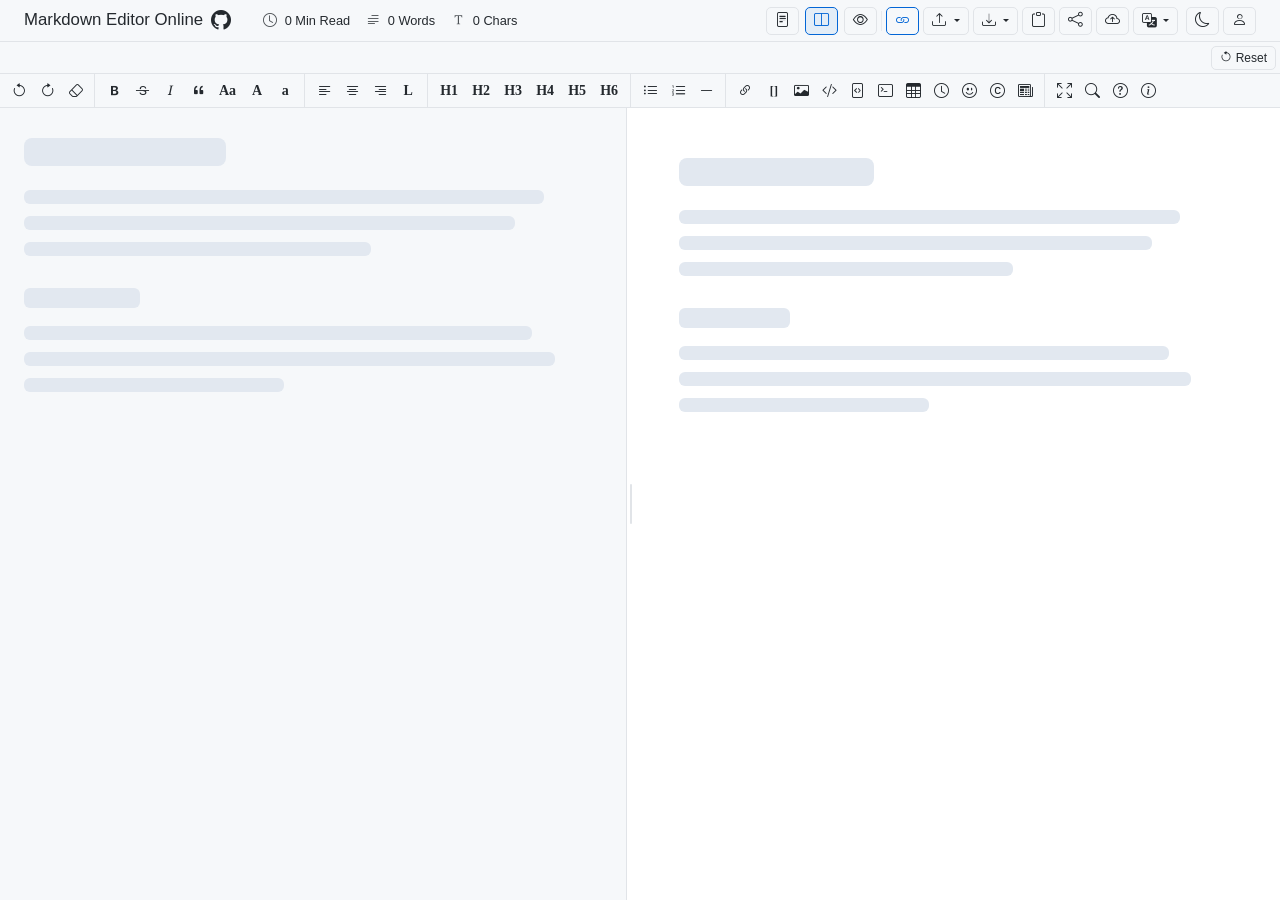
==== commit f1c1e27e: "update title" ====
--- a/index.html
+++ b/index.html
@@ -85,8 +85,8 @@
     }
     </script>
 
-    <title>Trình chỉnh sửa Markdown</title>
-    <link href="assets/icon.png" rel="icon" type="image/jpg">
+    <title>Markdown Editor Online - Trình chỉnh sửa Markdown miễn phí</title>
+    <link href="assets/icon.png" rel="icon" type="image/png">
     <!-- Updated libraries to latest versions with Subresource Integrity (SRI) -->
     <link rel="stylesheet" href="https://cdnjs.cloudflare.com/ajax/libs/bootstrap/5.3.2/css/bootstrap.min.css" integrity="sha384-T3c6CoIi6uLrA9TneNEoa7RxnatzjcDSCmG1MXxSR1GAsXEV/Dwwykc2MPK8M2HN" crossorigin="anonymous">
     <link rel="stylesheet" href="https://cdnjs.cloudflare.com/ajax/libs/github-markdown-css/5.3.0/github-markdown.min.css" integrity="sha384-hZuxRjC/Dsr4zEx1JlUhDQqkvqBPp2VLHsgXfnxPq1ULDy1eIdWCiux7nvO1RIZP" crossorigin="anonymous">
@@ -127,7 +127,7 @@
             <div class="container-fluid d-flex justify-content-between align-items-center header-container">
                 <!-- Left section: Logo, GitHub, Stats -->
                 <div class="d-flex align-items-center header-left">
-                    <h1 class="h4 mb-0 me-2">Markdown Viewer</h1>
+                    <h1 class="h4 mb-0 me-2">Markdown Editor Online</h1>
                     <a href="https://github.com/kh0adev/Markdown-Viewer" class="github-link" title="View on GitHub" target="_blank" rel="noopener noreferrer">
                         <i class="bi bi-github"></i>
                     </a>
@@ -690,7 +690,7 @@
               </button>
             </div>
             <div class="modal-body">
-              <div id="public-section" class="share-permission-restricted">
+              <div id="public-section" class="share-permission-restricted d-flex flex-column gap-3">
                 <div class="share-public-permission" id="share-public-permission-section">
                   <label class="share-public-label" for="share-public-permission">Quyền truy cập:</label>
                   <select id="share-public-permission" class="share-public-select">
@@ -720,7 +720,7 @@
                     <span class="share-card-check"><i class="bi bi-check-lg"></i></span>
                   </label>
                 </div>
-                <div class="share-url-row">
+                <div id="share-row" class="share-url-row">
                   <input type="text" id="share-url-input" class="rename-modal-input share-url-input" readonly
                     placeholder="Đang tạo liên kết…" aria-label="URL chia sẻ" />
                   <button class="reset-modal-btn share-copy-btn" id="share-copy-btn" title="Sao chép liên kết">
--- a/styles.css
+++ b/styles.css
@@ -3305,6 +3305,15 @@
   display: none;
 }
 
+.show-only-row #share-public-permission-section,
+.show-only-row #share-permission-details > *:not(#share-row) { 
+  display: none;
+}
+
+.show-only-row #share-permission-details {
+  display: block !important; 
+}
+
 /* ==========================================================================
    Multilingual & CJK Optimization styles added by Aegis SEO agency
    ========================================================================== */
--- a/styles.css
+++ b/styles.css
@@ -3305,6 +3305,15 @@
   display: none;
 }
 
+.show-only-row #share-public-permission-section,
+.show-only-row #share-permission-details > *:not(#share-row) { 
+  display: none;
+}
+
+.show-only-row #share-permission-details {
+  display: block !important; 
+}
+
 /* ==========================================================================
    Multilingual & CJK Optimization styles added by Aegis SEO agency
    ========================================================================== */
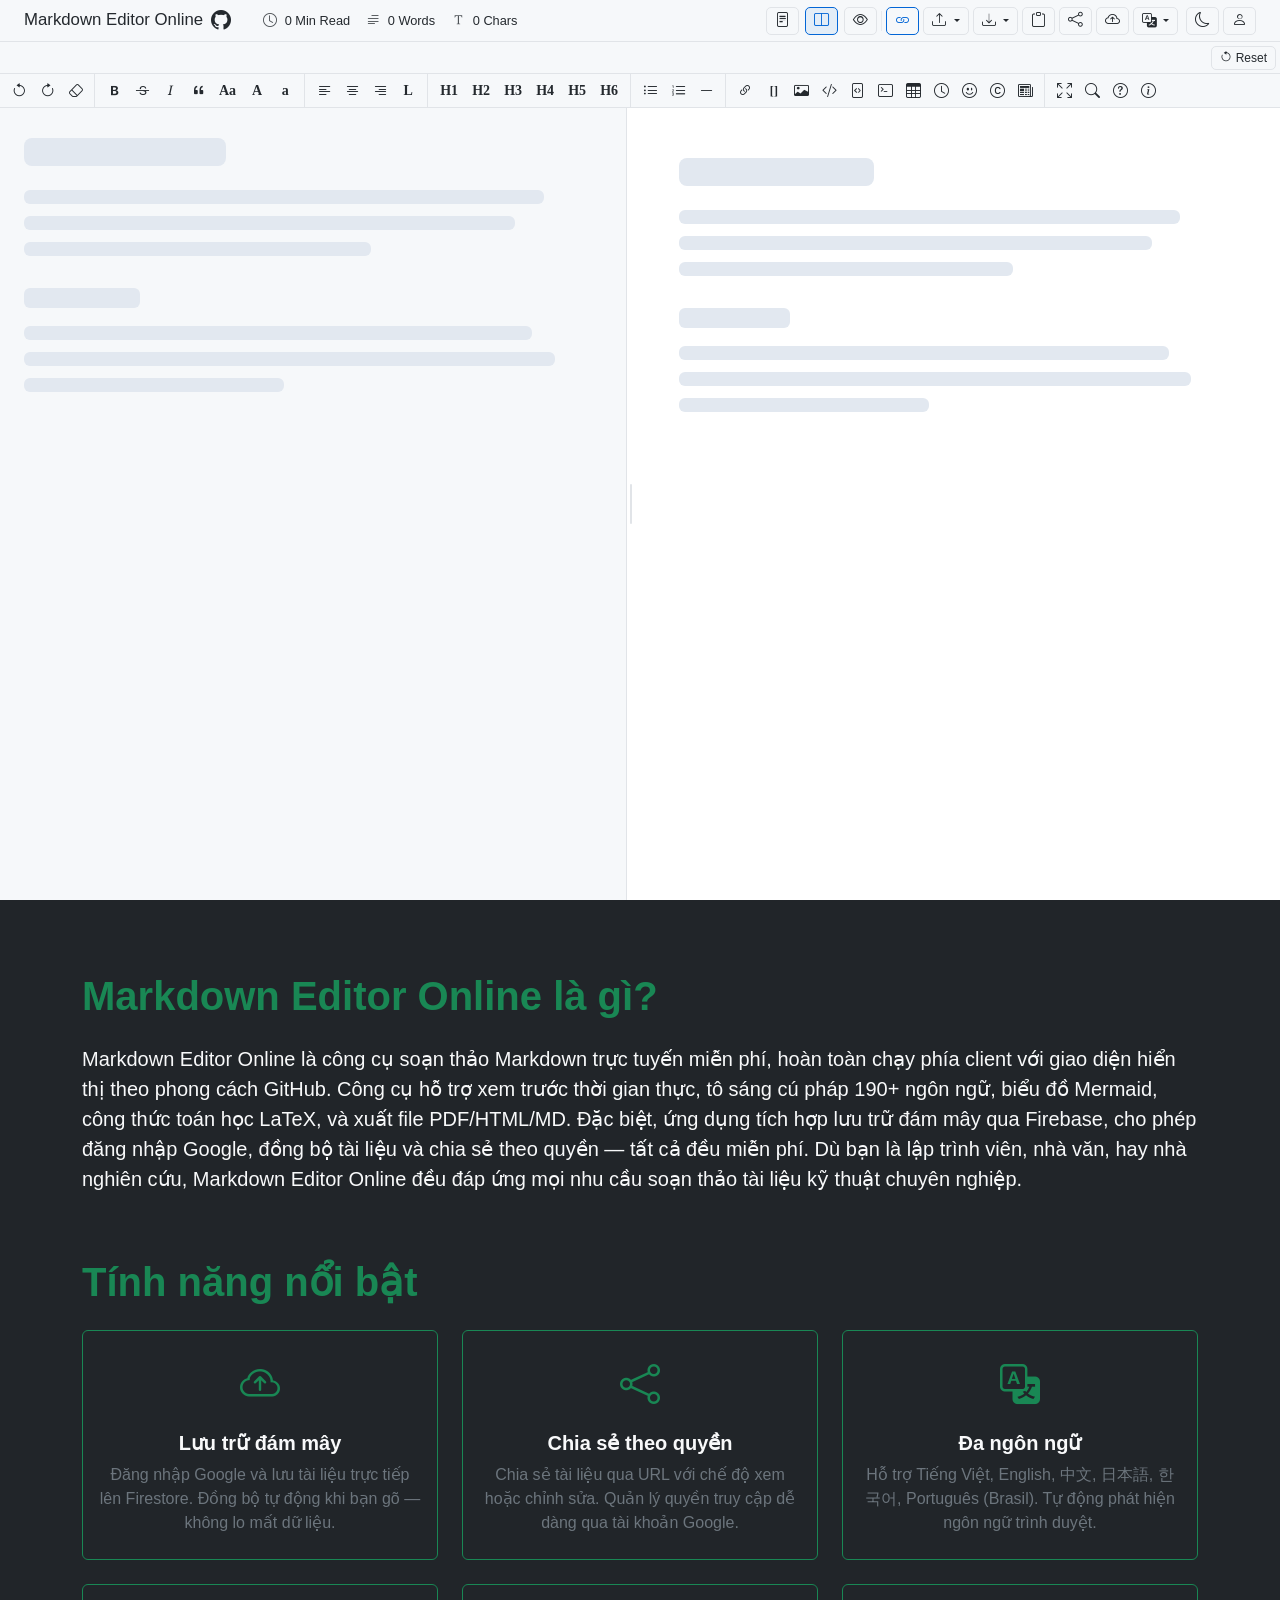
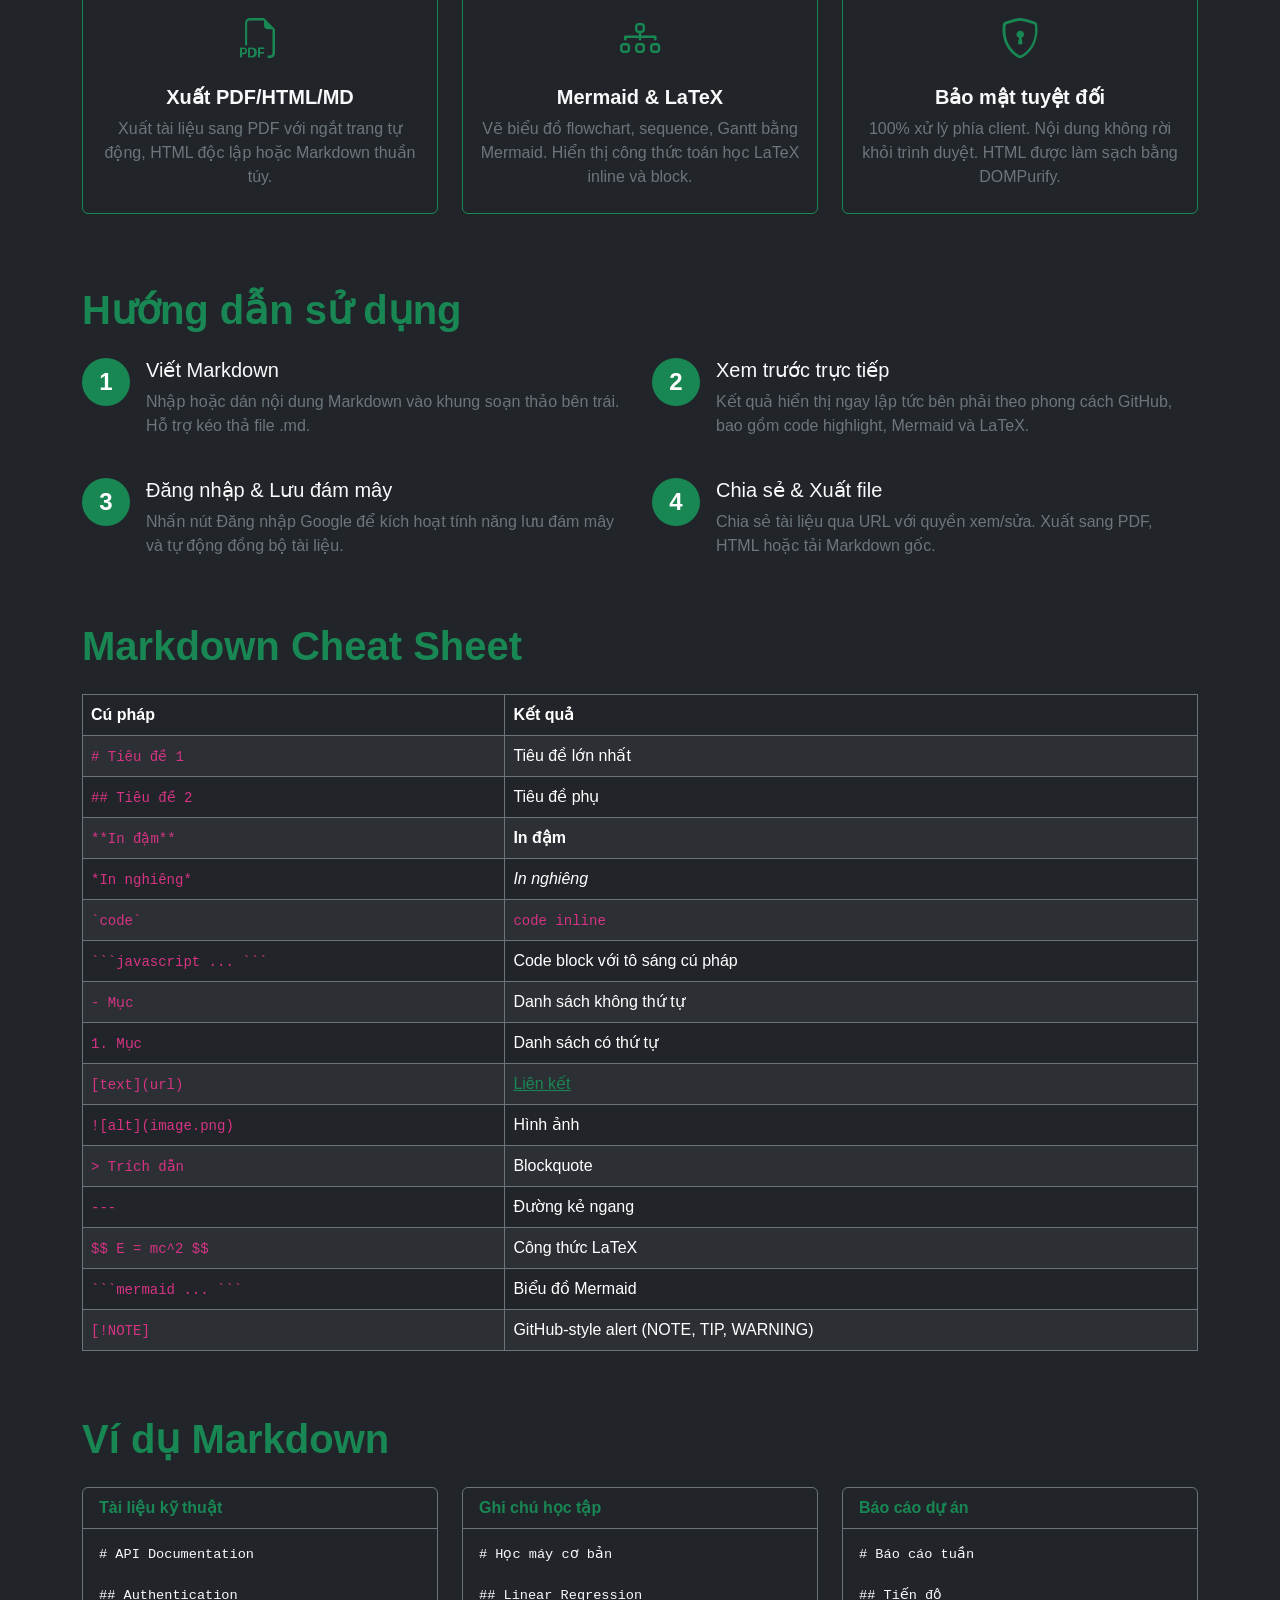
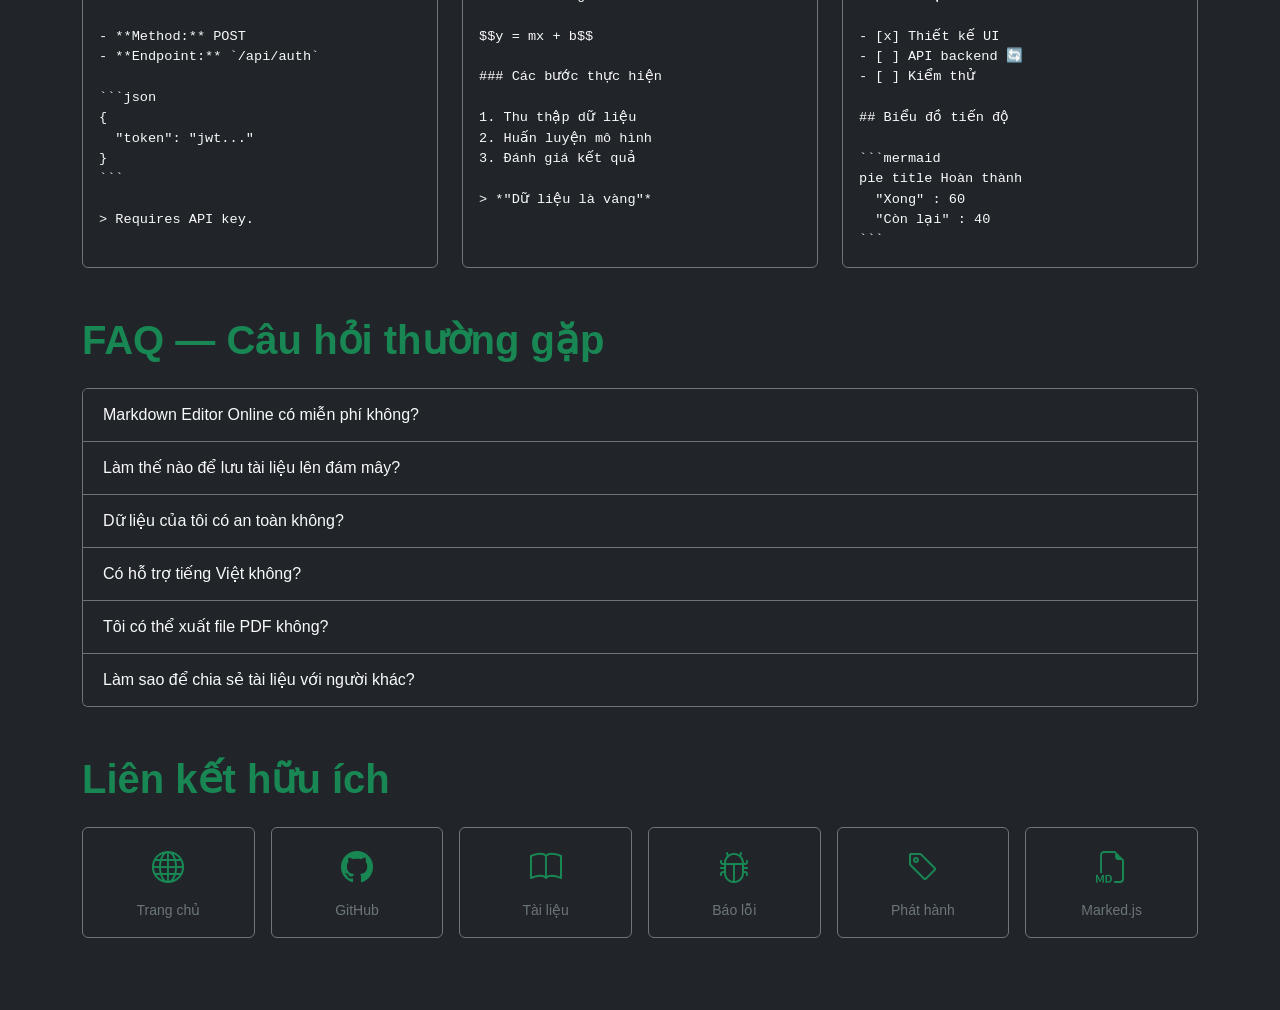
==== commit cc885f15: "seo" ====
--- a/index.html
+++ b/index.html
@@ -1276,6 +1276,359 @@
 Đây là ứng dụng hoàn toàn chạy phía client. Nội dung của bạn không bao giờ rời khỏi trình duyệt và luôn an toàn trên thiết bị của bạn.
 </script>
 
+    <!-- SEO Content Section -->
+    <section class="bg-dark text-light py-5">
+        <div class="container py-4">
+
+            <!-- Markdown Editor Online là gì? -->
+            <div class="row mb-5">
+                <div class="col-12">
+                    <h2 class="display-6 fw-bold mb-4 text-success">Markdown Editor Online là gì?</h2>
+                    <p class="lead fs-5"><strong>Markdown Editor Online</strong> là công cụ soạn thảo Markdown trực tuyến miễn phí, hoàn toàn chạy phía client với giao diện hiển thị theo phong cách GitHub. Công cụ hỗ trợ xem trước thời gian thực, tô sáng cú pháp 190+ ngôn ngữ, biểu đồ Mermaid, công thức toán học LaTeX, và xuất file PDF/HTML/MD. Đặc biệt, ứng dụng tích hợp <strong>lưu trữ đám mây qua Firebase</strong>, cho phép đăng nhập Google, đồng bộ tài liệu và chia sẻ theo quyền — tất cả đều miễn phí. Dù bạn là lập trình viên, nhà văn, hay nhà nghiên cứu, Markdown Editor Online đều đáp ứng mọi nhu cầu soạn thảo tài liệu kỹ thuật chuyên nghiệp.</p>
+                </div>
+            </div>
+
+            <!-- Tính năng nổi bật -->
+            <div class="row mb-5">
+                <div class="col-12">
+                    <h2 class="display-6 fw-bold mb-4 text-success">Tính năng nổi bật</h2>
+                </div>
+                <div class="col-md-6 col-lg-4 mb-4">
+                    <div class="card bg-dark border-success h-100">
+                        <div class="card-body text-center py-4">
+                            <i class="bi bi-cloud-arrow-up fs-1 text-success mb-3 d-block"></i>
+                            <h5 class="card-title text-light fw-bold">Lưu trữ đám mây</h5>
+                            <p class="card-text text-secondary">Đăng nhập Google và lưu tài liệu trực tiếp lên Firestore. Đồng bộ tự động khi bạn gõ — không lo mất dữ liệu.</p>
+                        </div>
+                    </div>
+                </div>
+                <div class="col-md-6 col-lg-4 mb-4">
+                    <div class="card bg-dark border-success h-100">
+                        <div class="card-body text-center py-4">
+                            <i class="bi bi-share fs-1 text-success mb-3 d-block"></i>
+                            <h5 class="card-title text-light fw-bold">Chia sẻ theo quyền</h5>
+                            <p class="card-text text-secondary">Chia sẻ tài liệu qua URL với chế độ xem hoặc chỉnh sửa. Quản lý quyền truy cập dễ dàng qua tài khoản Google.</p>
+                        </div>
+                    </div>
+                </div>
+                <div class="col-md-6 col-lg-4 mb-4">
+                    <div class="card bg-dark border-success h-100">
+                        <div class="card-body text-center py-4">
+                            <i class="bi bi-translate fs-1 text-success mb-3 d-block"></i>
+                            <h5 class="card-title text-light fw-bold">Đa ngôn ngữ</h5>
+                            <p class="card-text text-secondary">Hỗ trợ Tiếng Việt, English, 中文, 日本語, 한국어, Português (Brasil). Tự động phát hiện ngôn ngữ trình duyệt.</p>
+                        </div>
+                    </div>
+                </div>
+                <div class="col-md-6 col-lg-4 mb-4">
+                    <div class="card bg-dark border-success h-100">
+                        <div class="card-body text-center py-4">
+                            <i class="bi bi-filetype-pdf fs-1 text-success mb-3 d-block"></i>
+                            <h5 class="card-title text-light fw-bold">Xuất PDF/HTML/MD</h5>
+                            <p class="card-text text-secondary">Xuất tài liệu sang PDF với ngắt trang tự động, HTML độc lập hoặc Markdown thuần túy.</p>
+                        </div>
+                    </div>
+                </div>
+                <div class="col-md-6 col-lg-4 mb-4">
+                    <div class="card bg-dark border-success h-100">
+                        <div class="card-body text-center py-4">
+                            <i class="bi bi-diagram-3 fs-1 text-success mb-3 d-block"></i>
+                            <h5 class="card-title text-light fw-bold">Mermaid & LaTeX</h5>
+                            <p class="card-text text-secondary">Vẽ biểu đồ flowchart, sequence, Gantt bằng Mermaid. Hiển thị công thức toán học LaTeX inline và block.</p>
+                        </div>
+                    </div>
+                </div>
+                <div class="col-md-6 col-lg-4 mb-4">
+                    <div class="card bg-dark border-success h-100">
+                        <div class="card-body text-center py-4">
+                            <i class="bi bi-shield-lock fs-1 text-success mb-3 d-block"></i>
+                            <h5 class="card-title text-light fw-bold">Bảo mật tuyệt đối</h5>
+                            <p class="card-text text-secondary">100% xử lý phía client. Nội dung không rời khỏi trình duyệt. HTML được làm sạch bằng DOMPurify.</p>
+                        </div>
+                    </div>
+                </div>
+            </div>
+
+            <!-- Hướng dẫn sử dụng -->
+            <div class="row mb-5">
+                <div class="col-12">
+                    <h2 class="display-6 fw-bold mb-4 text-success">Hướng dẫn sử dụng</h2>
+                    <div class="row g-4">
+                        <div class="col-md-6">
+                            <div class="d-flex gap-3">
+                                <span class="badge bg-success rounded-circle fs-4" style="width:48px;height:48px;display:flex;align-items:center;justify-content:center;flex-shrink:0;">1</span>
+                                <div>
+                                    <h5 class="text-light">Viết Markdown</h5>
+                                    <p class="text-secondary">Nhập hoặc dán nội dung Markdown vào khung soạn thảo bên trái. Hỗ trợ kéo thả file .md.</p>
+                                </div>
+                            </div>
+                        </div>
+                        <div class="col-md-6">
+                            <div class="d-flex gap-3">
+                                <span class="badge bg-success rounded-circle fs-4" style="width:48px;height:48px;display:flex;align-items:center;justify-content:center;flex-shrink:0;">2</span>
+                                <div>
+                                    <h5 class="text-light">Xem trước trực tiếp</h5>
+                                    <p class="text-secondary">Kết quả hiển thị ngay lập tức bên phải theo phong cách GitHub, bao gồm code highlight, Mermaid và LaTeX.</p>
+                                </div>
+                            </div>
+                        </div>
+                        <div class="col-md-6">
+                            <div class="d-flex gap-3">
+                                <span class="badge bg-success rounded-circle fs-4" style="width:48px;height:48px;display:flex;align-items:center;justify-content:center;flex-shrink:0;">3</span>
+                                <div>
+                                    <h5 class="text-light">Đăng nhập & Lưu đám mây</h5>
+                                    <p class="text-secondary">Nhấn nút Đăng nhập Google để kích hoạt tính năng lưu đám mây và tự động đồng bộ tài liệu.</p>
+                                </div>
+                            </div>
+                        </div>
+                        <div class="col-md-6">
+                            <div class="d-flex gap-3">
+                                <span class="badge bg-success rounded-circle fs-4" style="width:48px;height:48px;display:flex;align-items:center;justify-content:center;flex-shrink:0;">4</span>
+                                <div>
+                                    <h5 class="text-light">Chia sẻ & Xuất file</h5>
+                                    <p class="text-secondary">Chia sẻ tài liệu qua URL với quyền xem/sửa. Xuất sang PDF, HTML hoặc tải Markdown gốc.</p>
+                                </div>
+                            </div>
+                        </div>
+                    </div>
+                </div>
+            </div>
+
+            <!-- Markdown Cheat Sheet -->
+            <div class="row mb-5">
+                <div class="col-12">
+                    <h2 class="display-6 fw-bold mb-4 text-success">Markdown Cheat Sheet</h2>
+                    <div class="table-responsive">
+                        <table class="table table-dark table-striped table-bordered border-secondary">
+                            <thead>
+                                <tr>
+                                    <th scope="col">Cú pháp</th>
+                                    <th scope="col">Kết quả</th>
+                                </tr>
+                            </thead>
+                            <tbody>
+                                <tr><td><code># Tiêu đề 1</code></td><td>Tiêu đề lớn nhất</td></tr>
+                                <tr><td><code>## Tiêu đề 2</code></td><td>Tiêu đề phụ</td></tr>
+                                <tr><td><code>**In đậm**</code></td><td><strong>In đậm</strong></td></tr>
+                                <tr><td><code>*In nghiêng*</code></td><td><em>In nghiêng</em></td></tr>
+                                <tr><td><code>`code`</code></td><td><code>code inline</code></td></tr>
+                                <tr><td><code>```javascript ... ```</code></td><td>Code block với tô sáng cú pháp</td></tr>
+                                <tr><td><code>- Mục</code></td><td>Danh sách không thứ tự</td></tr>
+                                <tr><td><code>1. Mục</code></td><td>Danh sách có thứ tự</td></tr>
+                                <tr><td><code>[text](url)</code></td><td><a href="#" class="text-success">Liên kết</a></td></tr>
+                                <tr><td><code>![alt](image.png)</code></td><td>Hình ảnh</td></tr>
+                                <tr><td><code>> Trích dẫn</code></td><td>Blockquote</td></tr>
+                                <tr><td><code>---</code></td><td>Đường kẻ ngang</td></tr>
+                                <tr><td><code>$$ E = mc^2 $$</code></td><td>Công thức LaTeX</td></tr>
+                                <tr><td><code>```mermaid ... ```</code></td><td>Biểu đồ Mermaid</td></tr>
+                                <tr><td><code>[!NOTE]</code></td><td>GitHub-style alert (NOTE, TIP, WARNING)</td></tr>
+                            </tbody>
+                        </table>
+                    </div>
+                </div>
+            </div>
+
+            <!-- Ví dụ Markdown -->
+            <div class="row mb-5">
+                <div class="col-12">
+                    <h2 class="display-6 fw-bold mb-4 text-success">Ví dụ Markdown</h2>
+                    <div class="row g-4">
+                        <div class="col-lg-4">
+                            <div class="card bg-dark border-secondary h-100">
+                                <div class="card-header border-secondary text-success fw-bold">Tài liệu kỹ thuật</div>
+                                <div class="card-body">
+                                    <pre class="text-light mb-0" style="font-size:0.85rem;"><code># API Documentation
+
+## Authentication
+
+- **Method:** POST
+- **Endpoint:** `/api/auth`
+
+```json
+{
+  "token": "jwt..."
+}
+```
+
+> Requires API key.</code></pre>
+                                </div>
+                            </div>
+                        </div>
+                        <div class="col-lg-4">
+                            <div class="card bg-dark border-secondary h-100">
+                                <div class="card-header border-secondary text-success fw-bold">Ghi chú học tập</div>
+                                <div class="card-body">
+                                    <pre class="text-light mb-0" style="font-size:0.85rem;"><code># Học máy cơ bản
+
+## Linear Regression
+
+$$y = mx + b$$
+
+### Các bước thực hiện
+
+1. Thu thập dữ liệu
+2. Huấn luyện mô hình
+3. Đánh giá kết quả
+
+> *"Dữ liệu là vàng"*</code></pre>
+                                </div>
+                            </div>
+                        </div>
+                        <div class="col-lg-4">
+                            <div class="card bg-dark border-secondary h-100">
+                                <div class="card-header border-secondary text-success fw-bold">Báo cáo dự án</div>
+                                <div class="card-body">
+                                    <pre class="text-light mb-0" style="font-size:0.85rem;"><code># Báo cáo tuần
+
+## Tiến độ
+
+- [x] Thiết kế UI
+- [ ] API backend 🔄
+- [ ] Kiểm thử
+
+## Biểu đồ tiến độ
+
+```mermaid
+pie title Hoàn thành
+  "Xong" : 60
+  "Còn lại" : 40
+```</code></pre>
+                                </div>
+                            </div>
+                        </div>
+                    </div>
+                </div>
+            </div>
+
+            <!-- FAQ -->
+            <div class="row mb-5">
+                <div class="col-12">
+                    <h2 class="display-6 fw-bold mb-4 text-success">FAQ — Câu hỏi thường gặp</h2>
+                    <div class="accordion" id="seoFaq">
+                        <div class="accordion-item bg-dark border-secondary">
+                            <h3 class="accordion-header">
+                                <button class="accordion-button bg-dark text-light collapsed" type="button" data-bs-toggle="collapse" data-bs-target="#faq1" aria-expanded="false">
+                                    Markdown Editor Online có miễn phí không?
+                                </button>
+                            </h3>
+                            <div id="faq1" class="accordion-collapse collapse" data-bs-parent="#seoFaq">
+                                <div class="accordion-body text-secondary">Hoàn toàn miễn phí. 100% tính năng chạy phía client, không giới hạn số lượng tài liệu lưu đám mây, không quảng cáo.</div>
+                            </div>
+                        </div>
+                        <div class="accordion-item bg-dark border-secondary">
+                            <h3 class="accordion-header">
+                                <button class="accordion-button bg-dark text-light collapsed" type="button" data-bs-toggle="collapse" data-bs-target="#faq2" aria-expanded="false">
+                                    Làm thế nào để lưu tài liệu lên đám mây?
+                                </button>
+                            </h3>
+                            <div id="faq2" class="accordion-collapse collapse" data-bs-parent="#seoFaq">
+                                <div class="accordion-body text-secondary">Đăng nhập bằng tài khoản Google qua nút ở góc trên bên phải. Sau đó nhấn nút Lưu để đồng bộ lên Firestore. Bật Tự động lưu để lưu tự động khi gõ.</div>
+                            </div>
+                        </div>
+                        <div class="accordion-item bg-dark border-secondary">
+                            <h3 class="accordion-header">
+                                <button class="accordion-button bg-dark text-light collapsed" type="button" data-bs-toggle="collapse" data-bs-target="#faq3" aria-expanded="false">
+                                    Dữ liệu của tôi có an toàn không?
+                                </button>
+                            </h3>
+                            <div id="faq3" class="accordion-collapse collapse" data-bs-parent="#seoFaq">
+                                <div class="accordion-body text-secondary">Có. Ứng dụng xử lý 100% phía trình duyệt. HTML đầu ra được làm sạch bằng DOMPurify. Dữ liệu đám mây được bảo vệ bởi Firebase Authentication và Firestore Security Rules.</div>
+                            </div>
+                        </div>
+                        <div class="accordion-item bg-dark border-secondary">
+                            <h3 class="accordion-header">
+                                <button class="accordion-button bg-dark text-light collapsed" type="button" data-bs-toggle="collapse" data-bs-target="#faq4" aria-expanded="false">
+                                    Có hỗ trợ tiếng Việt không?
+                                </button>
+                            </h3>
+                            <div id="faq4" class="accordion-collapse collapse" data-bs-parent="#seoFaq">
+                                <div class="accordion-body text-secondary">Có. Giao diện hỗ trợ Tiếng Việt, English, 中文, 日本語, 한국어 và Português (Brasil). Tự động phát hiện ngôn ngữ trình duyệt của bạn.</div>
+                            </div>
+                        </div>
+                        <div class="accordion-item bg-dark border-secondary">
+                            <h3 class="accordion-header">
+                                <button class="accordion-button bg-dark text-light collapsed" type="button" data-bs-toggle="collapse" data-bs-target="#faq5" aria-expanded="false">
+                                    Tôi có thể xuất file PDF không?
+                                </button>
+                            </h3>
+                            <div id="faq5" class="accordion-collapse collapse" data-bs-parent="#seoFaq">
+                                <div class="accordion-body text-secondary">Có. Sử dụng nút Xuất PDF trên thanh công cụ. Hỗ trợ tự động ngắt trang, thu nhỏ đồ họa quá khổ và tùy chọn in ấn.</div>
+                            </div>
+                        </div>
+                        <div class="accordion-item bg-dark border-secondary">
+                            <h3 class="accordion-header">
+                                <button class="accordion-button bg-dark text-light collapsed" type="button" data-bs-toggle="collapse" data-bs-target="#faq6" aria-expanded="false">
+                                    Làm sao để chia sẻ tài liệu với người khác?
+                                </button>
+                            </h3>
+                            <div id="faq6" class="accordion-collapse collapse" data-bs-parent="#seoFaq">
+                                <div class="accordion-body text-secondary">Sau khi đăng nhập và lưu tài liệu, nhấn nút Chia sẻ. Chọn quyền Xem hoặc Chỉnh sửa, sao chép URL và gửi cho người khác.</div>
+                            </div>
+                        </div>
+                    </div>
+                </div>
+            </div>
+
+            <!-- Liên kết hữu ích -->
+            <div class="row">
+                <div class="col-12">
+                    <h2 class="display-6 fw-bold mb-4 text-success">Liên kết hữu ích</h2>
+                    <div class="row g-3">
+                        <div class="col-md-4 col-lg-2">
+                            <a href="https://markdown.com.vn/" target="_blank" class="text-decoration-none">
+                                <div class="card bg-dark border-secondary h-100 text-center py-3">
+                                    <i class="bi bi-globe fs-2 text-success"></i>
+                                    <div class="small text-secondary mt-2">Trang chủ</div>
+                                </div>
+                            </a>
+                        </div>
+                        <div class="col-md-4 col-lg-2">
+                            <a href="https://github.com/kh0adev/Markdown-Viewer" target="_blank" class="text-decoration-none">
+                                <div class="card bg-dark border-secondary h-100 text-center py-3">
+                                    <i class="bi bi-github fs-2 text-success"></i>
+                                    <div class="small text-secondary mt-2">GitHub</div>
+                                </div>
+                            </a>
+                        </div>
+                        <div class="col-md-4 col-lg-2">
+                            <a href="https://github.com/kh0adev/Markdown-Viewer/wiki" target="_blank" class="text-decoration-none">
+                                <div class="card bg-dark border-secondary h-100 text-center py-3">
+                                    <i class="bi bi-book fs-2 text-success"></i>
+                                    <div class="small text-secondary mt-2">Tài liệu</div>
+                                </div>
+                            </a>
+                        </div>
+                        <div class="col-md-4 col-lg-2">
+                            <a href="https://github.com/kh0adev/Markdown-Viewer/issues" target="_blank" class="text-decoration-none">
+                                <div class="card bg-dark border-secondary h-100 text-center py-3">
+                                    <i class="bi bi-bug fs-2 text-success"></i>
+                                    <div class="small text-secondary mt-2">Báo lỗi</div>
+                                </div>
+                            </a>
+                        </div>
+                        <div class="col-md-4 col-lg-2">
+                            <a href="https://github.com/kh0adev/Markdown-Viewer/releases" target="_blank" class="text-decoration-none">
+                                <div class="card bg-dark border-secondary h-100 text-center py-3">
+                                    <i class="bi bi-tag fs-2 text-success"></i>
+                                    <div class="small text-secondary mt-2">Phát hành</div>
+                                </div>
+                            </a>
+                        </div>
+                        <div class="col-md-4 col-lg-2">
+                            <a href="https://marked.js.org/" target="_blank" class="text-decoration-none">
+                                <div class="card bg-dark border-secondary h-100 text-center py-3">
+                                    <i class="bi bi-filetype-md fs-2 text-success"></i>
+                                    <div class="small text-secondary mt-2">Marked.js</div>
+                                </div>
+                            </a>
+                        </div>
+                    </div>
+                </div>
+            </div>
+
+        </div>
+    </section>
+
     <script src="https://cdnjs.cloudflare.com/ajax/libs/bootstrap/5.3.2/js/bootstrap.bundle.min.js" integrity="sha384-C6RzsynM9kWDrMNeT87bh95OGNyZPhcTNXj1NW7RuBCsyN/o0jlpcV8Qyq46cDfL" crossorigin="anonymous"></script>
      <script src="script.js"></script>
     <script src="firebase-config.js"></script>
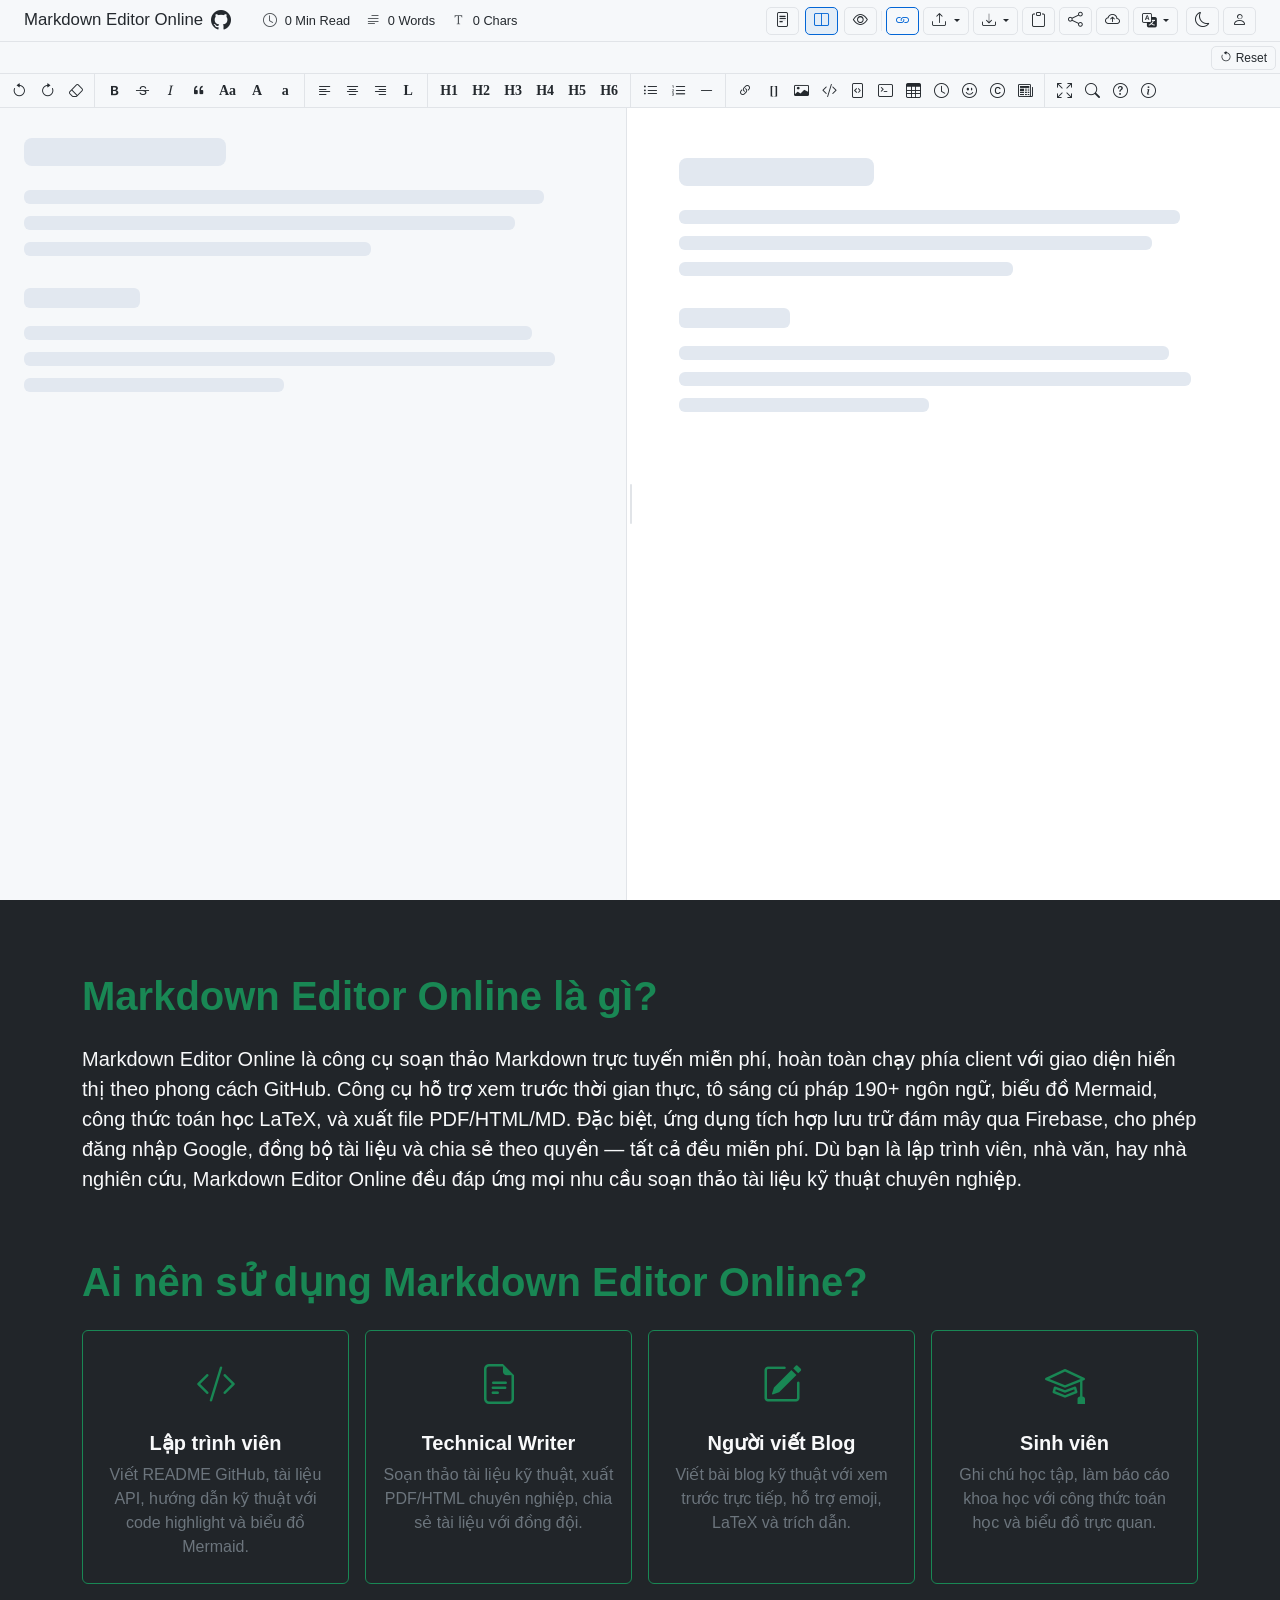
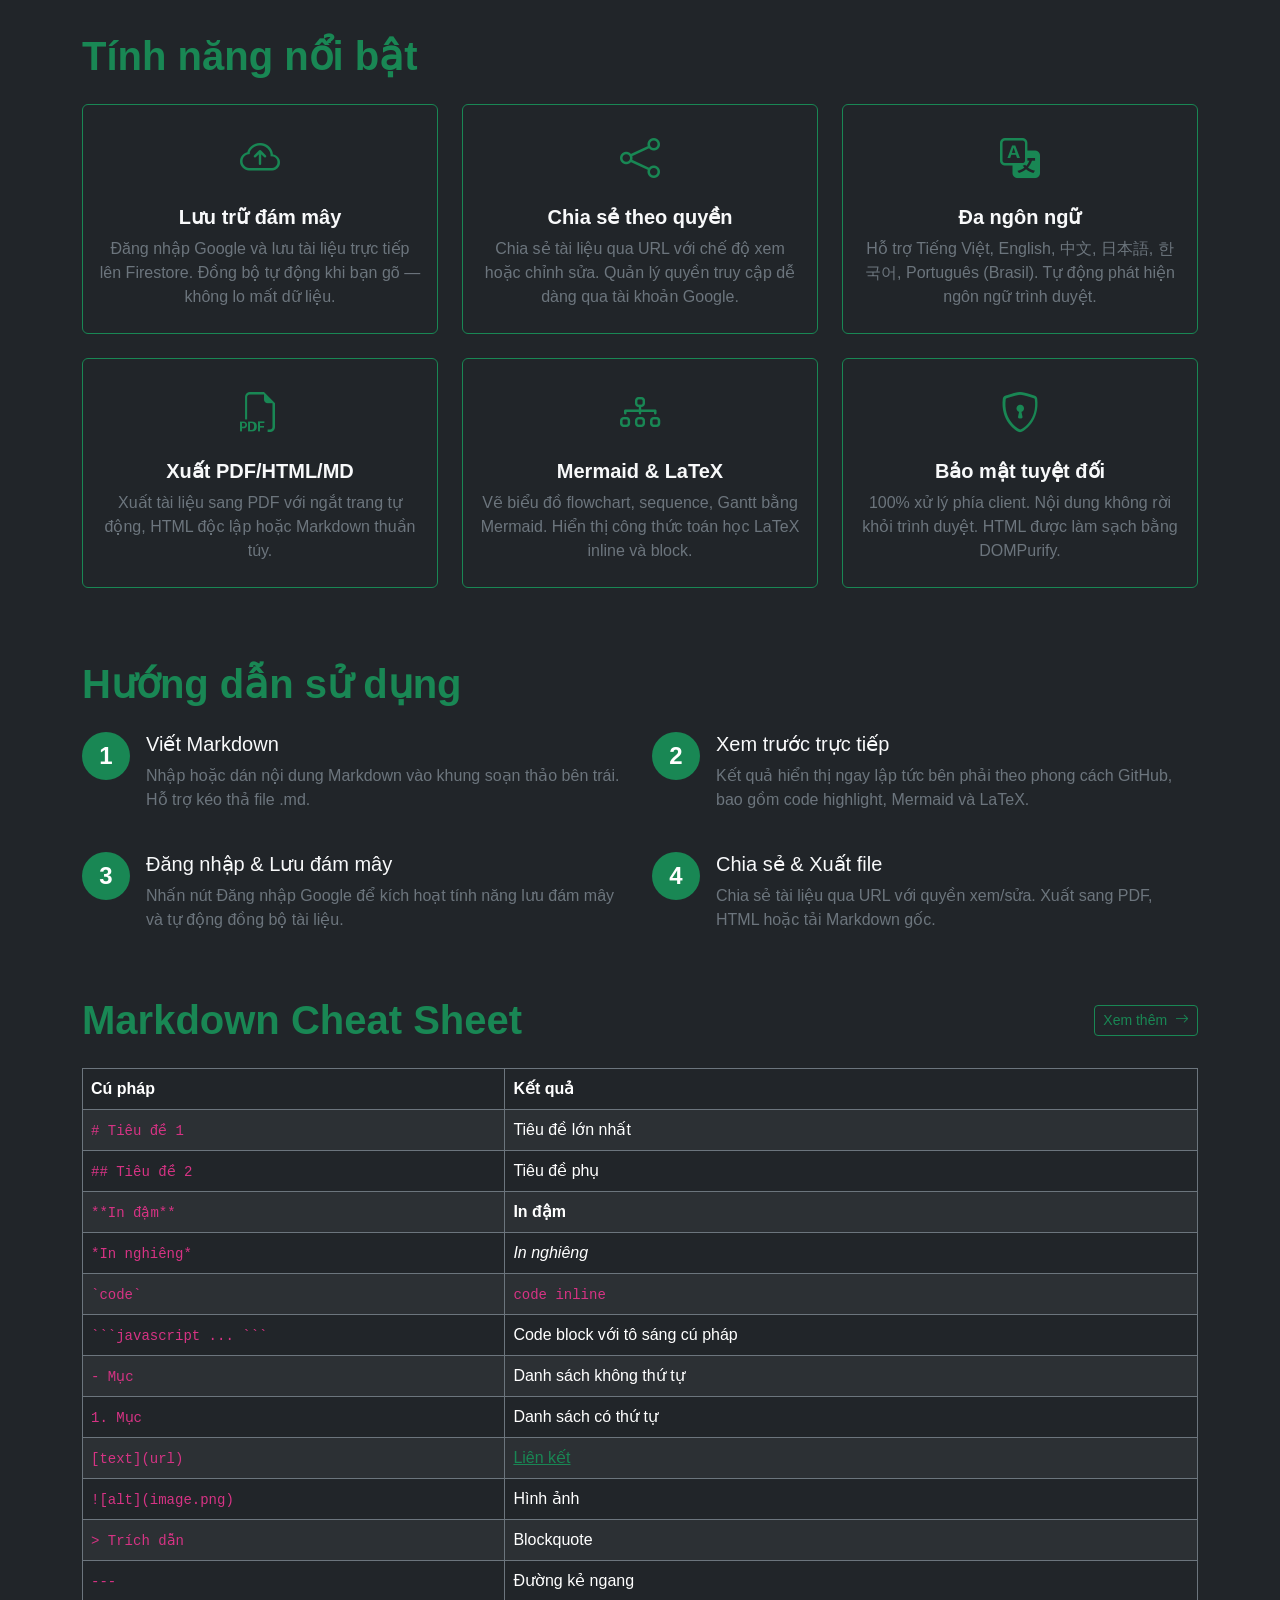
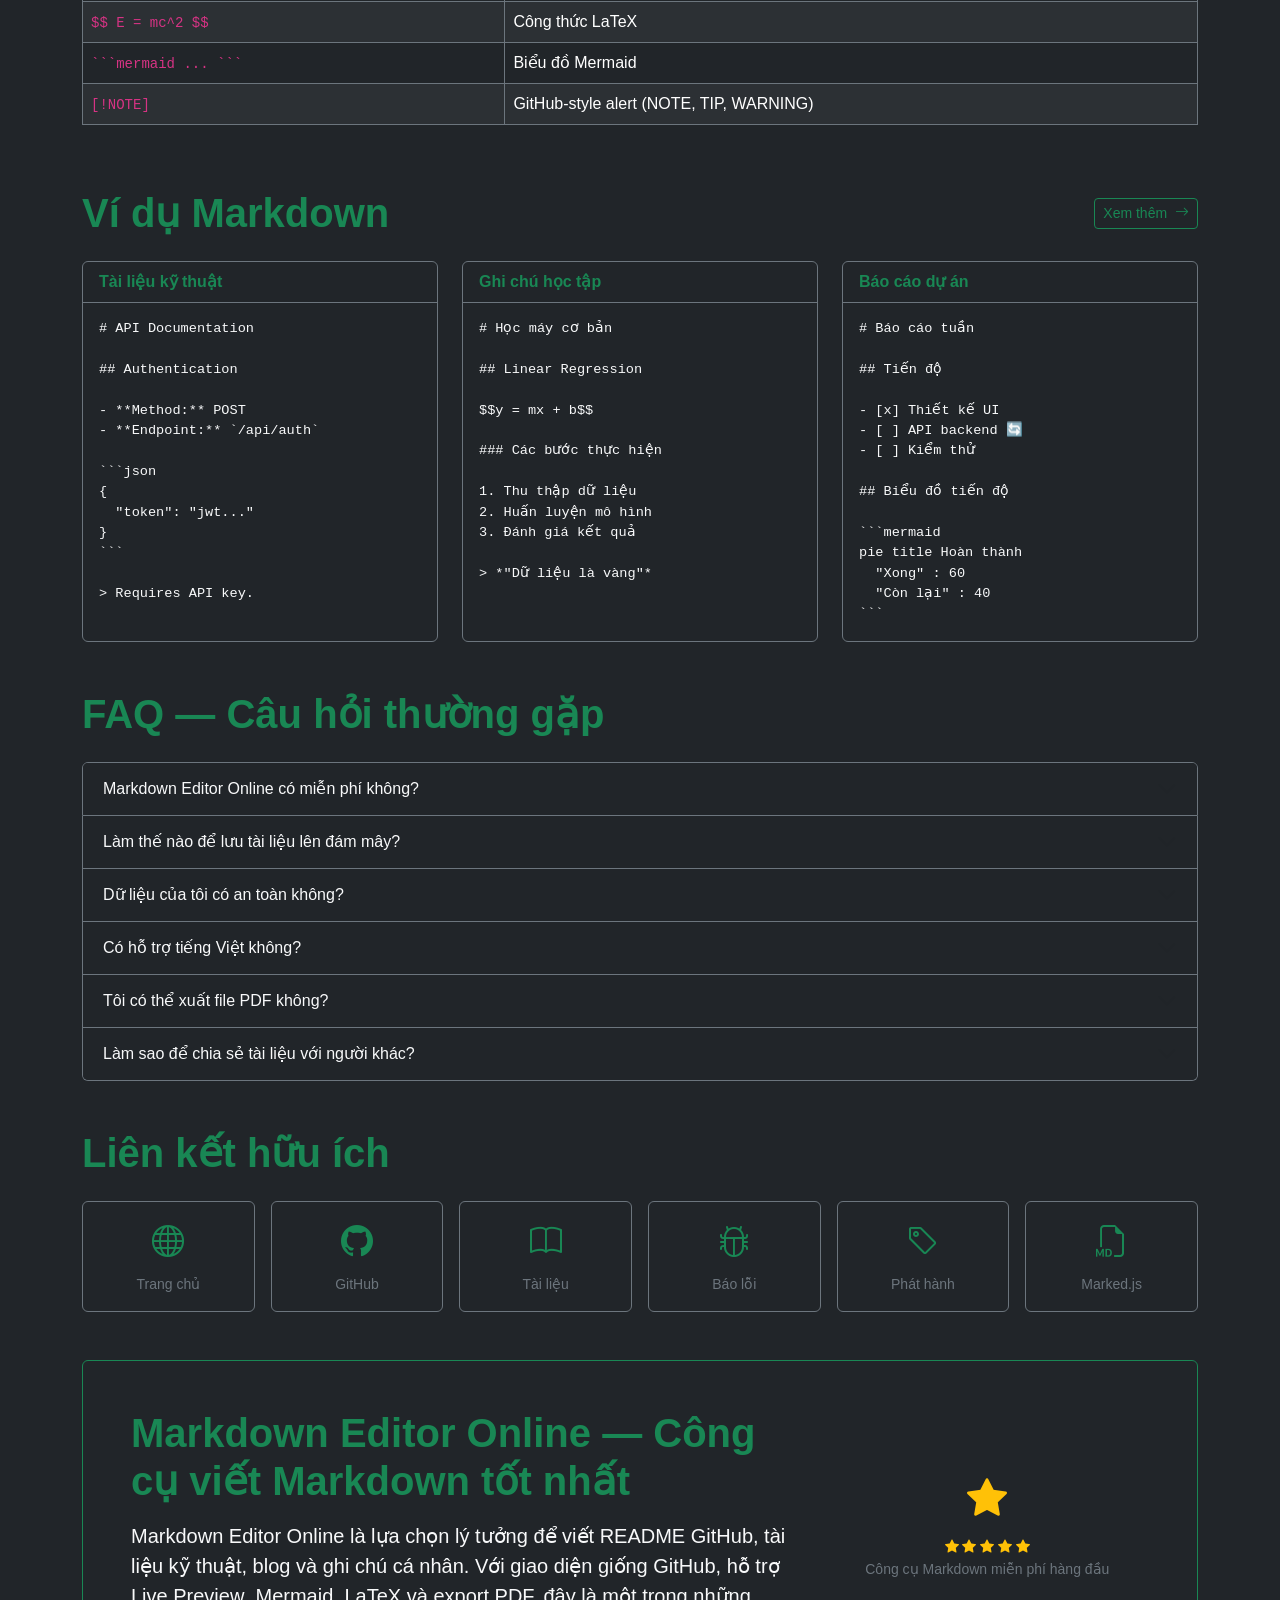
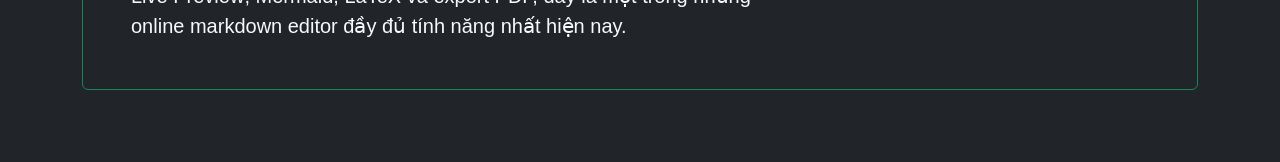
==== commit b2c63fca: "cluster page for seo" ====
--- a/index.html
+++ b/index.html
@@ -1288,6 +1288,53 @@
                 </div>
             </div>
 
+            <!-- Ai nên sử dụng -->
+            <div class="row mb-5">
+                <div class="col-12">
+                    <h2 class="display-6 fw-bold mb-4 text-success">Ai nên sử dụng Markdown Editor Online?</h2>
+                    <div class="row g-3">
+                        <div class="col-md-6 col-lg-3">
+                            <div class="card bg-dark border-success h-100">
+                                <div class="card-body text-center py-4">
+                                    <i class="bi bi-code-slash fs-1 text-success mb-3 d-block"></i>
+                                    <h5 class="card-title text-light fw-bold">Lập trình viên</h5>
+                                    <p class="card-text text-secondary mb-0">Viết README GitHub, tài liệu API, hướng dẫn kỹ thuật với code highlight và biểu đồ Mermaid.</p>
+                                </div>
+                            </div>
+                        </div>
+                        <div class="col-md-6 col-lg-3">
+                            <div class="card bg-dark border-success h-100">
+                                <div class="card-body text-center py-4">
+                                    <i class="bi bi-file-earmark-text fs-1 text-success mb-3 d-block"></i>
+                                    <h5 class="card-title text-light fw-bold">Technical Writer</h5>
+                                    <p class="card-text text-secondary mb-0">Soạn thảo tài liệu kỹ thuật, xuất PDF/HTML chuyên nghiệp, chia sẻ tài liệu với đồng đội.</p>
+                                </div>
+                            </div>
+                        </div>
+                        <div class="col-md-6 col-lg-3">
+                            <div class="card bg-dark border-success h-100">
+                                <div class="card-body text-center py-4">
+                                    <i class="bi bi-pencil-square fs-1 text-success mb-3 d-block"></i>
+                                    <h5 class="card-title text-light fw-bold">Người viết Blog</h5>
+                                    <p class="card-text text-secondary mb-0">Viết bài blog kỹ thuật với xem trước trực tiếp, hỗ trợ emoji, LaTeX và trích dẫn.</p>
+                                </div>
+                            </div>
+                        </div>
+                        <div class="col-md-6 col-lg-3">
+                            <div class="card bg-dark border-success h-100">
+                                <div class="card-body text-center py-4">
+                                    <i class="bi bi-mortarboard fs-1 text-success mb-3 d-block"></i>
+                                    <h5 class="card-title text-light fw-bold">Sinh viên</h5>
+                                    <p class="card-text text-secondary mb-0">Ghi chú học tập, làm báo cáo khoa học với công thức toán học và biểu đồ trực quan.</p>
+                                </div>
+                            </div>
+                        </div>
+                    </div>
+                </div>
+            </div>
+
+           
+
             <!-- Tính năng nổi bật -->
             <div class="row mb-5">
                 <div class="col-12">
@@ -1397,7 +1444,12 @@
             <!-- Markdown Cheat Sheet -->
             <div class="row mb-5">
                 <div class="col-12">
-                    <h2 class="display-6 fw-bold mb-4 text-success">Markdown Cheat Sheet</h2>
+                    <div class="d-flex align-items-center justify-content-between mb-4 flex-wrap gap-2">
+                        <h2 class="display-6 fw-bold text-success mb-0">Markdown Cheat Sheet</h2>
+                        <a href="markdown-cheat-sheet.html" class="btn btn-outline-success btn-sm">
+                            Xem thêm <i class="bi bi-arrow-right ms-1"></i>
+                        </a>
+                    </div>
                     <div class="table-responsive">
                         <table class="table table-dark table-striped table-bordered border-secondary">
                             <thead>
@@ -1431,7 +1483,12 @@
             <!-- Ví dụ Markdown -->
             <div class="row mb-5">
                 <div class="col-12">
-                    <h2 class="display-6 fw-bold mb-4 text-success">Ví dụ Markdown</h2>
+                    <div class="d-flex align-items-center justify-content-between mb-4 flex-wrap gap-2">
+                        <h2 class="display-6 fw-bold text-success mb-0">Ví dụ Markdown</h2>
+                        <a href="markdown-examples.html" class="btn btn-outline-success btn-sm">
+                            Xem thêm <i class="bi bi-arrow-right ms-1"></i>
+                        </a>
+                    </div>
                     <div class="row g-4">
                         <div class="col-lg-4">
                             <div class="card bg-dark border-secondary h-100">
@@ -1570,7 +1627,7 @@
             </div>
 
             <!-- Liên kết hữu ích -->
-            <div class="row">
+            <div class="row mb-5">
                 <div class="col-12">
                     <h2 class="display-6 fw-bold mb-4 text-success">Liên kết hữu ích</h2>
                     <div class="row g-3">
@@ -1625,7 +1682,34 @@
                     </div>
                 </div>
             </div>
-
+    <!-- Markdown Editor Online - Công cụ viết Markdown tốt nhất -->
+            <div class="row">
+                <div class="col-12">
+                    <div class="card bg-dark border-success">
+                        <div class="card-body p-4 p-lg-5">
+                            <div class="row align-items-center">
+                                <div class="col-lg-8">
+                                    <h2 class="display-6 fw-bold text-success mb-3">Markdown Editor Online — Công cụ viết Markdown tốt nhất</h2>
+                                    <p class="lead fs-5 text-light mb-0">
+                                        <strong>Markdown Editor Online</strong> là lựa chọn lý tưởng để viết README GitHub, tài liệu kỹ thuật, blog và ghi chú cá nhân. Với giao diện giống GitHub, hỗ trợ <strong>Live Preview</strong>, <strong>Mermaid</strong>, <strong>LaTeX</strong> và export PDF, đây là một trong những <strong>online markdown editor</strong> đầy đủ tính năng nhất hiện nay.
+                                    </p>
+                                </div>
+                                <div class="col-lg-4 text-center mt-4 mt-lg-0">
+                                    <i class="bi bi-star-fill text-warning fs-1 d-block mb-2"></i>
+                                    <div class="text-warning small">
+                                        <i class="bi bi-star-fill"></i>
+                                        <i class="bi bi-star-fill"></i>
+                                        <i class="bi bi-star-fill"></i>
+                                        <i class="bi bi-star-fill"></i>
+                                        <i class="bi bi-star-fill"></i>
+                                    </div>
+                                    <span class="text-secondary small">Công cụ Markdown miễn phí hàng đầu</span>
+                                </div>
+                            </div>
+                        </div>
+                    </div>
+                </div>
+            </div>
         </div>
     </section>
 
